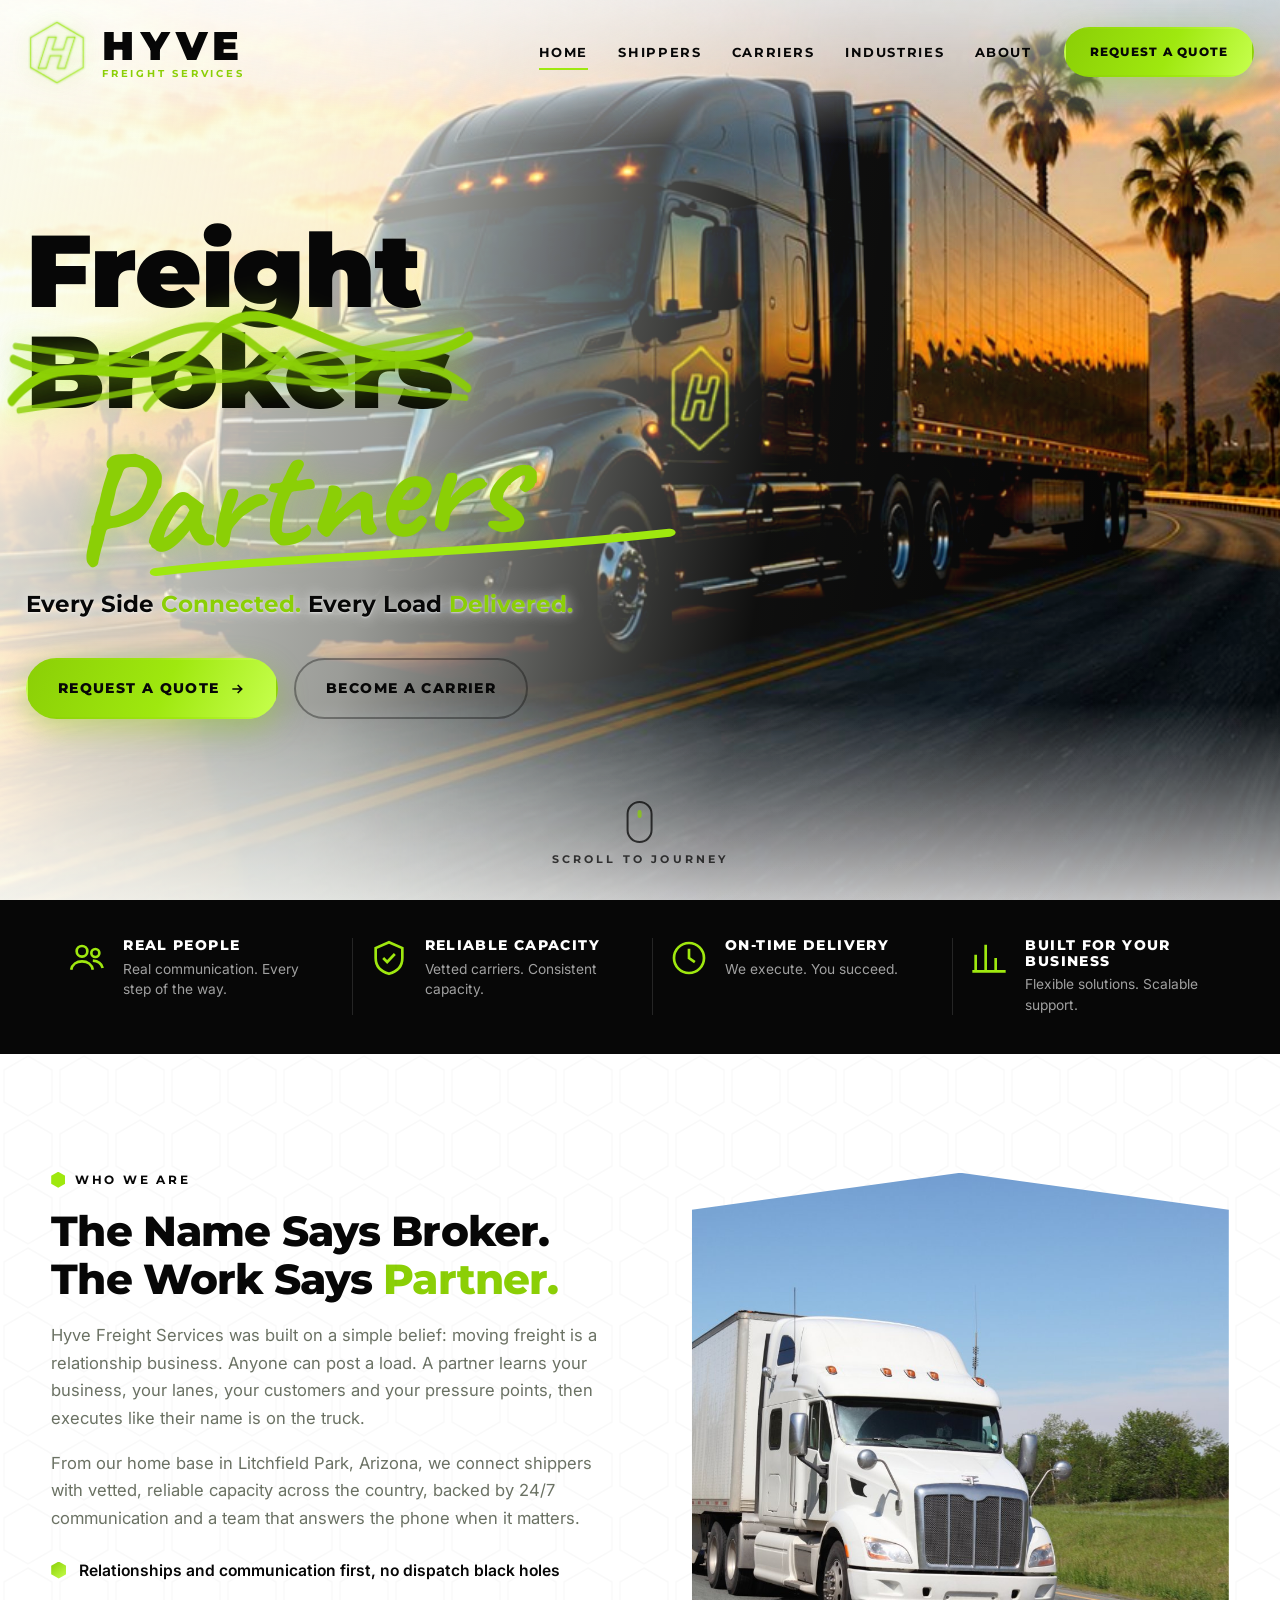
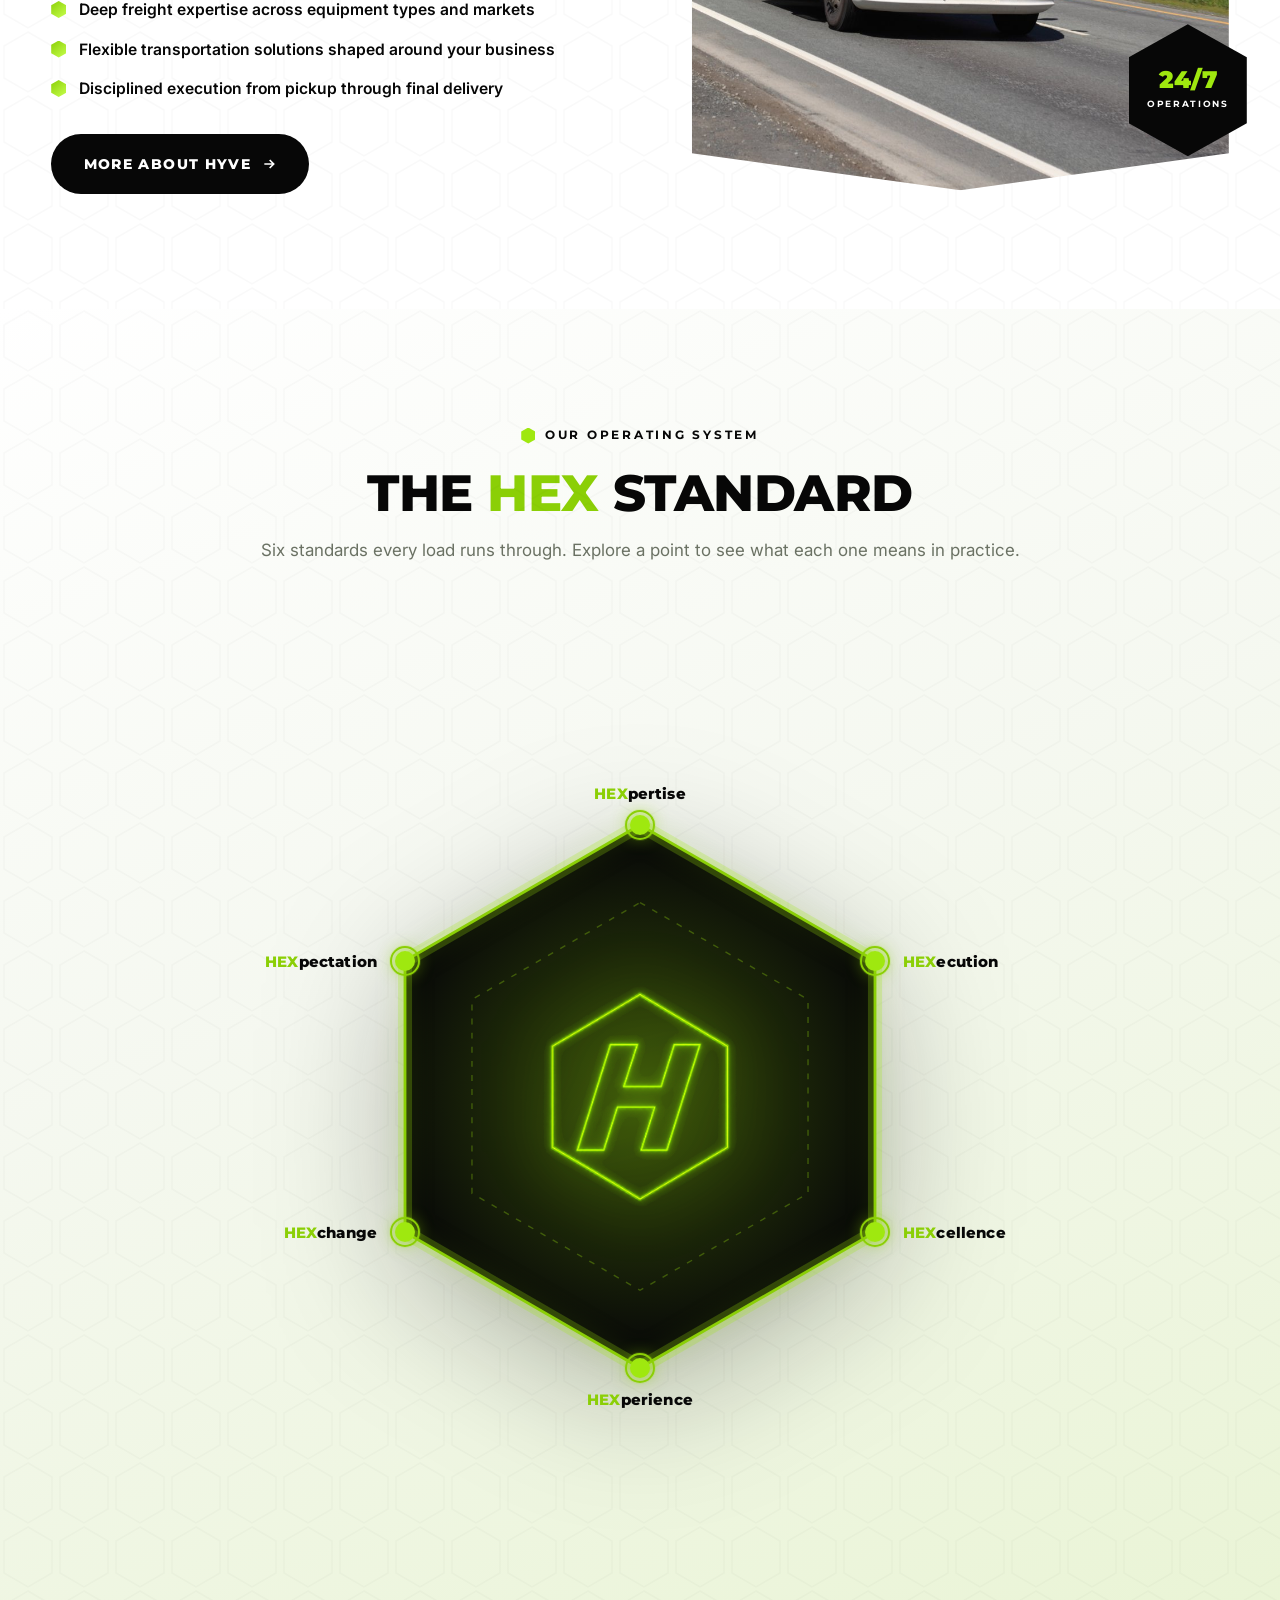
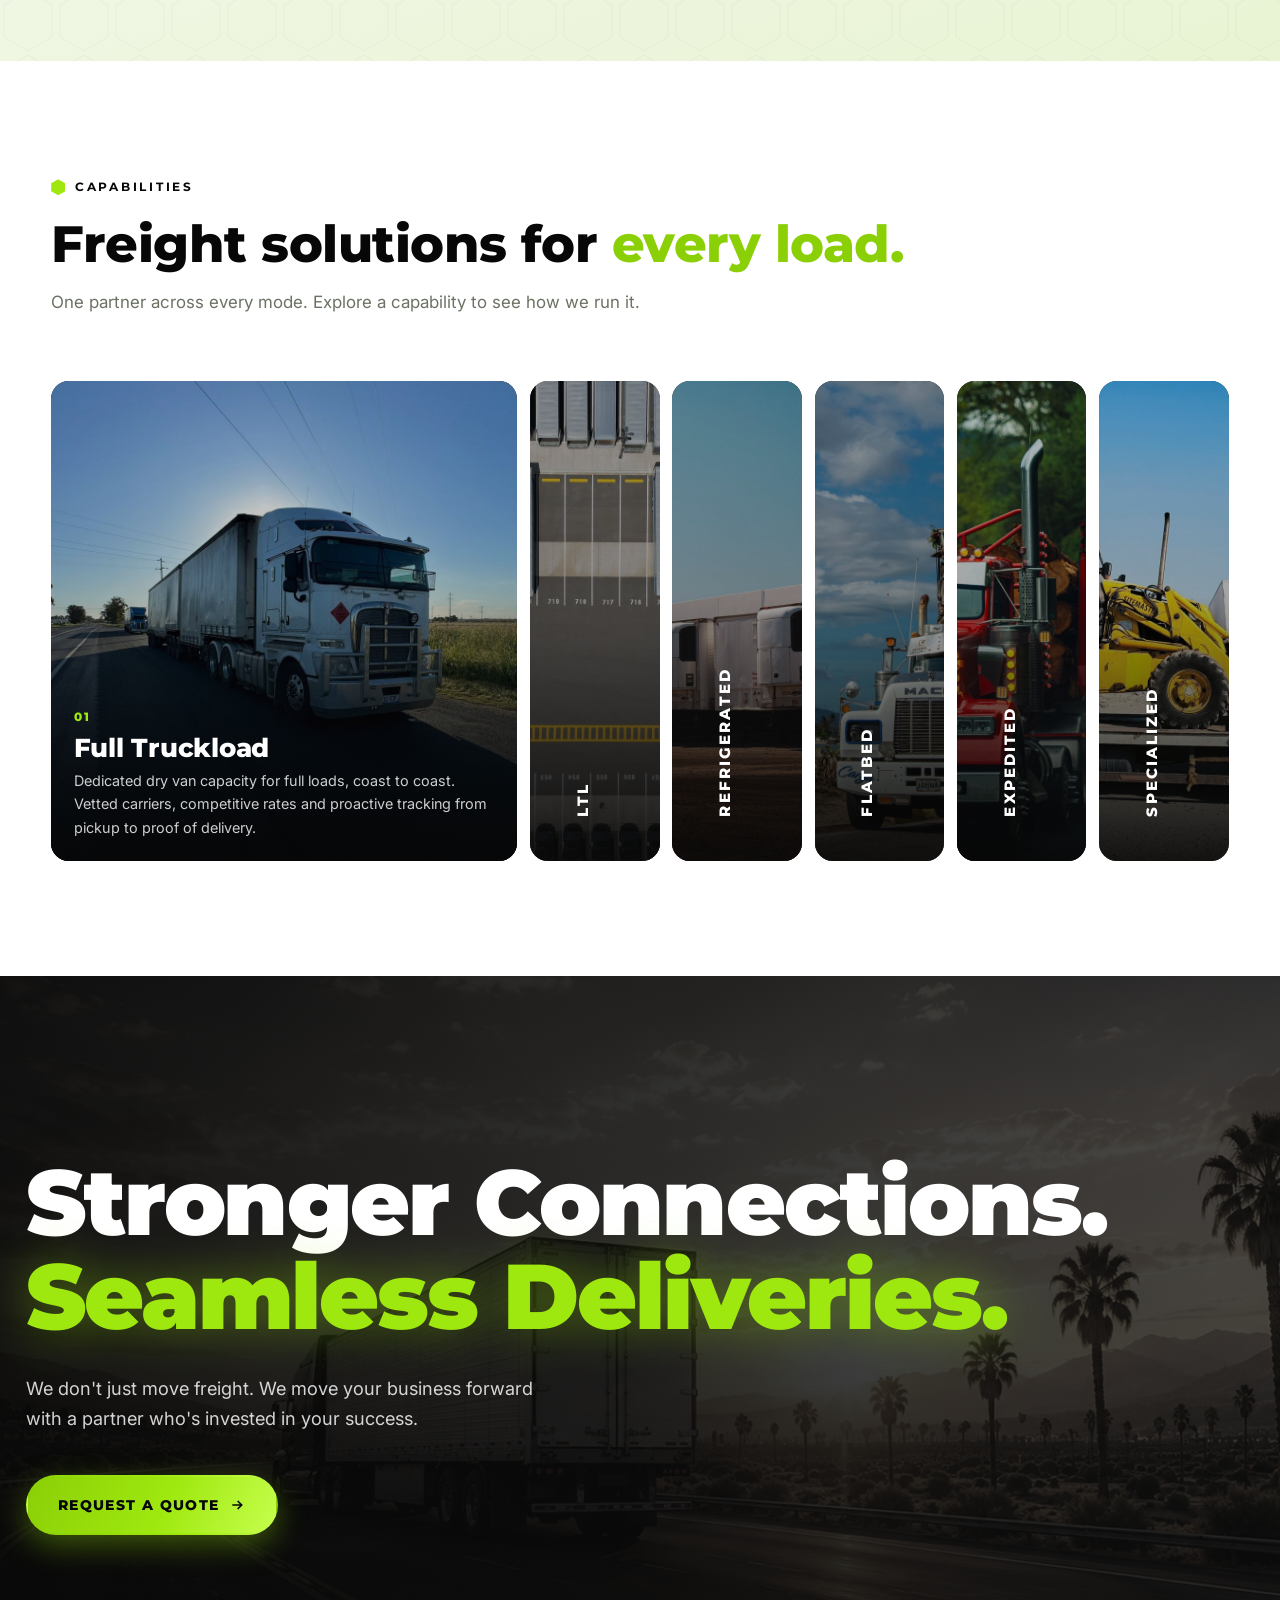
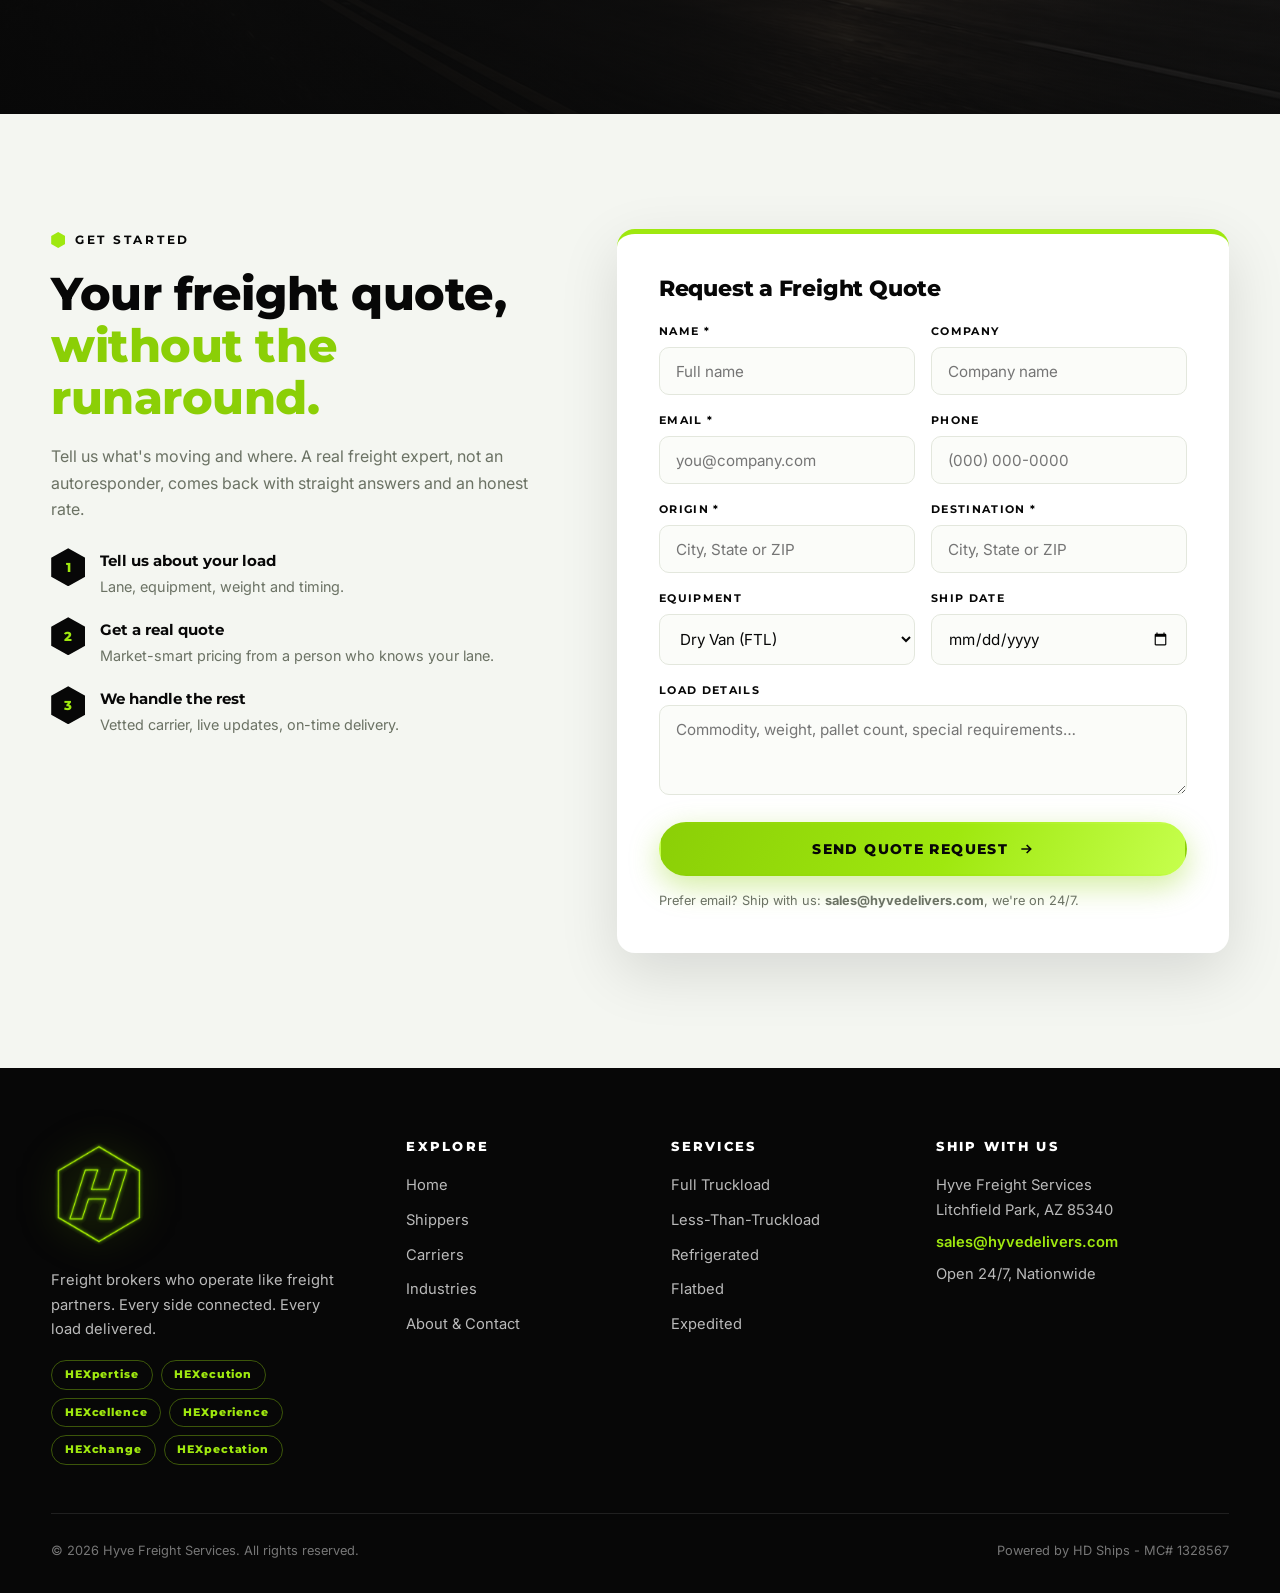
==== public/index.html @ 3da9cbbb "client revision round 1: logo, hero scribble, interactive HEX Standard, imagery Header / logo - use " ====
<!DOCTYPE html>
<html lang="en">
<head>
  <meta charset="UTF-8">
  <meta name="viewport" content="width=device-width, initial-scale=1.0">
  <title>Hyve Freight Services | Freight Partners, Not Just Brokers, Litchfield Park, AZ</title>
  <meta name="description" content="Hyve Freight Services is an Arizona-based freight brokerage that operates like a true freight partner. Full truckload, LTL, refrigerated, flatbed and expedited shipping, nationwide, 24/7. Request a freight quote today.">
  <meta name="keywords" content="freight broker Arizona, freight brokerage Litchfield Park AZ, Phoenix freight broker, full truckload shipping, LTL freight, refrigerated trucking, flatbed shipping, expedited freight, nationwide freight services">
  <link rel="canonical" href="https://hyvedelivers.com/">
  <meta property="og:type" content="website">
  <meta property="og:title" content="Hyve Freight Services, Every Side Connected. Every Load Delivered.">
  <meta property="og:description" content="Freight brokers who operate like freight partners. FTL, LTL, refrigerated, flatbed and expedited shipping nationwide, 24/7.">
  <meta property="og:url" content="https://hyvedelivers.com/">
  <meta property="og:image" content="https://hyvedelivers.com/images/hero-hyve-truck2.jpg">
  <link rel="icon" type="image/png" href="images/favicon.png">
  <meta property="og:site_name" content="Hyve Freight Services">
  <meta name="twitter:card" content="summary_large_image">
  <meta name="twitter:image" content="https://hyvedelivers.com/images/hero-hyve-truck2.jpg">
  <meta name="robots" content="index, follow">
  <link rel="apple-touch-icon" href="images/apple-touch-icon.png">
  <link rel="preconnect" href="https://fonts.googleapis.com">
  <link rel="preconnect" href="https://fonts.gstatic.com" crossorigin>
  <link href="https://fonts.googleapis.com/css2?family=Montserrat:wght@700;800;900&family=Inter:wght@400;500;600;700&family=Caveat:wght@700&display=swap" rel="stylesheet">
  <link rel="stylesheet" href="css/style.css">
  <script type="application/ld+json">
  {
    "@context": "https://schema.org",
    "@type": "LocalBusiness",
    "name": "Hyve Freight Services",
    "description": "Arizona-based freight brokerage operating as a true freight partner. Full truckload, LTL, refrigerated, flatbed and expedited freight services nationwide.",
    "url": "https://hyvedelivers.com",
    "email": "sales@hyvedelivers.com",
    "logo": "https://hyvedelivers.com/images/logo-h.png",
    "address": {
      "@type": "PostalAddress",
      "addressLocality": "Litchfield Park",
      "addressRegion": "AZ",
      "postalCode": "85340",
      "addressCountry": "US"
    },
    "openingHours": "Mo-Su 00:00-24:00",
    "areaServed": "United States",
    "slogan": "Every Side Connected. Every Load Delivered."
  }
  </script>
</head>
<body>

  <!-- ================= HEADER ================= -->
  <header class="site-header">
    <div class="header-inner">
      <a class="brand" href="index.html" aria-label="Hyve Freight Services, home">
        <img class="brand-hex" src="images/logo-mark.png" alt="Hyve hexagon H logo">
        <span class="brand-word">
          <span class="brand-name">HYVE</span>
          <span class="brand-sub">Freight Services</span>
        </span>
      </a>
      <nav class="main-nav" aria-label="Main navigation">
        <a href="index.html" class="active">Home</a>
        <a href="shippers.html">Shippers</a>
        <a href="carriers.html">Carriers</a>
        <a href="industries.html">Industries</a>
        <a href="about.html">About</a>
      </nav>
      <a href="#quote" class="btn btn-lime header-cta" data-quote>Request a Quote</a>
      <button class="nav-toggle" aria-label="Toggle menu"><span></span><span></span><span></span></button>
    </div>
  </header>

  <!-- ================= JOURNEY RAIL ================= -->
  <aside class="journey-rail" aria-hidden="true">
    <div class="rail-track"></div>
    <div class="rail-fill"></div>
    <div class="waypoint" data-at="0.1"></div>
    <div class="waypoint" data-at="0.3"></div>
    <div class="waypoint" data-at="0.5"></div>
    <div class="waypoint" data-at="0.7"></div>
    <div class="waypoint" data-at="0.9"></div>
    <div class="rail-truck">
      <svg viewBox="0 0 24 24"><path d="M1 6h12v9H1zM13 9h4l3 3v3h-7zM5 17.5A1.75 1.75 0 1 0 5 14a1.75 1.75 0 0 0 0 3.5zm12 0a1.75 1.75 0 1 0 0-3.5 1.75 1.75 0 0 0 0 3.5z"/></svg>
    </div>
  </aside>

  <main>
    <!-- ================= HERO ================= -->
    <section class="hero">
      <div class="hero-media" data-speed="-1"><img src="images/hero-hyve-truck2.jpg" alt="Hyve black semi truck on a palm-lined desert highway at sunset" fetchpriority="high"></div>
      <div class="hero-scrim"></div>
      <div class="container">
        <div class="hero-content">
          <h1 class="hero-title">
            <span class="line">Freight</span>
            <span class="line"><span class="strike-wrap">Brokers<svg class="strike-line" viewBox="0 0 400 70" preserveAspectRatio="none" aria-hidden="true">
                <!-- five overlapping marker passes: scrubbed out by hand, not ruled through -->
                <path class="s1" d="M6 50 C 58 6, 116 60, 174 14 S 292 58, 396 16"/>
                <path class="s2" d="M394 48 C 336 10, 274 58, 212 18 S 90 56, 8 24"/>
                <path class="s3" d="M10 16 C 130 30, 262 44, 392 54"/>
                <path class="s4" d="M12 56 C 132 44, 266 28, 390 12"/>
                <path class="s5" d="M120 56 C 158 20, 196 58, 238 22 C 262 44, 286 52, 316 30"/>
              </svg></span></span>
            <span class="hero-partners">Partners
              <svg class="underline" viewBox="0 0 300 14" preserveAspectRatio="none" aria-hidden="true">
                <path d="M4 8 C 80 2, 170 12, 296 5"/>
              </svg>
            </span>
          </h1>
          <p class="hero-tag">Every Side <span class="lime">Connected.</span> Every Load <span class="lime">Delivered.</span></p>
          <div class="hero-ctas">
            <a href="#quote" class="btn btn-lime" data-quote>Request a Quote
              <svg width="16" height="16" viewBox="0 0 24 24" fill="none" stroke="currentColor" stroke-width="2.5"><path d="M5 12h14M13 6l6 6-6 6"/></svg>
            </a>
            <a href="carriers.html" class="btn btn-ghost-dark">Become a Carrier</a>
          </div>
        </div>
      </div>
      <div class="scroll-cue"><div class="mouse"></div>Scroll to journey</div>
    </section>

    <!-- ================= TRUST BAR ================= -->
    <section class="trust-bar" data-journey>
      <div class="container">
        <div class="trust-grid">
          <div class="trust-item reveal">
            <svg viewBox="0 0 24 24" fill="none" stroke-width="1.6"><circle cx="9" cy="8" r="3.2"/><path d="M2.5 19c.6-3.2 3.3-5 6.5-5s5.9 1.8 6.5 5"/><circle cx="17" cy="9" r="2.4"/><path d="M15.5 13.6c2.9.2 5.2 1.8 5.9 4.4"/></svg>
            <div><h3>Real People</h3><p>Real communication. Every step of the way.</p></div>
          </div>
          <div class="trust-item reveal reveal-d1">
            <svg viewBox="0 0 24 24" fill="none" stroke-width="1.6"><path d="M12 2.5 20 6v6c0 5-3.4 8.2-8 9.5C7.4 20.2 4 17 4 12V6z"/><path d="m8.5 12 2.4 2.4 4.6-4.8"/></svg>
            <div><h3>Reliable Capacity</h3><p>Vetted carriers. Consistent capacity.</p></div>
          </div>
          <div class="trust-item reveal reveal-d2">
            <svg viewBox="0 0 24 24" fill="none" stroke-width="1.6"><circle cx="12" cy="12" r="9"/><path d="M12 6.5V12l3.5 2.5"/></svg>
            <div><h3>On-Time Delivery</h3><p>We execute. You succeed.</p></div>
          </div>
          <div class="trust-item reveal reveal-d3">
            <svg viewBox="0 0 24 24" fill="none" stroke-width="1.6"><path d="M4 20V10M10 20V4M16 20v-8M22 20H2"/></svg>
            <div><h3>Built for Your Business</h3><p>Flexible solutions. Scalable support.</p></div>
          </div>
        </div>
      </div>
    </section>

    <!-- ================= WHO WE ARE ================= -->
    <section class="section hex-bg" id="who-we-are" data-journey>
      <div class="container">
        <div class="split">
          <div class="split-copy reveal">
            <span class="eyebrow">Who We Are</span>
            <h2>The Name Says Broker.<br>The Work Says <span class="lime">Partner.</span></h2>
            <p>Hyve Freight Services was built on a simple belief: moving freight is a relationship business. Anyone can post a load. A partner learns your business, your lanes, your customers and your pressure points, then executes like their name is on the truck.</p>
            <p>From our home base in Litchfield Park, Arizona, we connect shippers with vetted, reliable capacity across the country, backed by 24/7 communication and a team that answers the phone when it matters.</p>
            <ul class="value-list">
              <li>Relationships and communication first, no dispatch black holes</li>
              <li>Deep freight expertise across equipment types and markets</li>
              <li>Flexible transportation solutions shaped around your business</li>
              <li>Disciplined execution from pickup through final delivery</li>
            </ul>
            <a href="about.html" class="btn btn-dark">More About Hyve
              <svg width="16" height="16" viewBox="0 0 24 24" fill="none" stroke="currentColor" stroke-width="2.5"><path d="M5 12h14M13 6l6 6-6 6"/></svg>
            </a>
          </div>
          <div class="split-media reveal reveal-d1">
            <div class="photo"><img src="images/client-white-truck.jpg" alt="Hyve-partnered long-haul truck rolling down the highway" loading="lazy"></div>
            <div class="hex-badge"><strong>24/7</strong><span>Operations</span></div>
          </div>
        </div>
      </div>
    </section>

    <!-- ================= THE HEX STANDARD ================= -->
    <section class="section hex-standard hex-bg" id="hex-standard" data-journey>
      <div class="container">
        <div class="section-head reveal">
          <span class="eyebrow">Our Operating System</span>
          <h2>THE <span class="lime">HEX</span> STANDARD</h2>
          <p>Six standards every load runs through. Explore a point to see what each one means in practice.</p>
        </div>
        <div class="hexos" data-active="0">
          <div class="hexos-stage">
            <svg class="hexos-frame" viewBox="0 0 400 462" preserveAspectRatio="xMidYMid meet" aria-hidden="true">
              <g class="hf-spokes">
                <line class="sp sp-0" x1="200" y1="231" x2="200" y2="0"/>
                <line class="sp sp-1" x1="200" y1="231" x2="400" y2="115.5"/>
                <line class="sp sp-2" x1="200" y1="231" x2="400" y2="346.5"/>
                <line class="sp sp-3" x1="200" y1="231" x2="200" y2="462"/>
                <line class="sp sp-4" x1="200" y1="231" x2="0" y2="346.5"/>
                <line class="sp sp-5" x1="200" y1="231" x2="0" y2="115.5"/>
              </g>
              <path class="hf-ring-soft" d="M200 0 400 115.5 400 346.5 200 462 0 346.5 0 115.5Z"/>
              <path class="hf-ring" d="M200 0 400 115.5 400 346.5 200 462 0 346.5 0 115.5Z"/>
              <path class="hf-ring-inner" d="M200 66 343 148.5 343 313.5 200 396 57 313.5 57 148.5Z"/>
            </svg>
            <span class="hexos-core"><img src="images/logo-mark.png" alt="Hyve hexagon H mark"></span>
            <button type="button" class="hexnode n-0" data-i="0">
              <span class="hx-dot"></span>
              <span class="hx-label"><b>HEX</b>pertise</span>
              <span class="hx-pop">
                <span class="hx-pop-title"><b>HEX</b>pertise</span>
                <span class="hx-pop-kick">Knowledge that moves you forward.</span>
                <span class="hx-pop-text">Deep market insight across every lane, mode and equipment type. We understand your freight and your business before we ever quote it.</span>
              </span>
            </button>
            <button type="button" class="hexnode n-1" data-i="1">
              <span class="hx-dot"></span>
              <span class="hx-label"><b>HEX</b>ecution</span>
              <span class="hx-pop">
                <span class="hx-pop-title"><b>HEX</b>ecution</span>
                <span class="hx-pop-kick">Precision from pickup to delivery.</span>
                <span class="hx-pop-text">Vetted capacity, clean paperwork and proactive problem solving. Once it's booked, it's watched, all the way to the signature.</span>
              </span>
            </button>
            <button type="button" class="hexnode n-2" data-i="2">
              <span class="hx-dot"></span>
              <span class="hx-label"><b>HEX</b>cellence</span>
              <span class="hx-pop">
                <span class="hx-pop-title"><b>HEX</b>cellence</span>
                <span class="hx-pop-kick">A standard we refuse to lower.</span>
                <span class="hx-pop-text">On-time performance, full accountability and service that goes past what was promised. Every load, every time, no exceptions.</span>
              </span>
            </button>
            <button type="button" class="hexnode n-3" data-i="3">
              <span class="hx-dot"></span>
              <span class="hx-label"><b>HEX</b>perience</span>
              <span class="hx-pop">
                <span class="hx-pop-title"><b>HEX</b>perience</span>
                <span class="hx-pop-kick">Real miles behind every decision.</span>
                <span class="hx-pop-text">Years spent running the lanes we book. You get judgment earned on the road, not a rate guessed at from behind a screen.</span>
              </span>
            </button>
            <button type="button" class="hexnode n-4" data-i="4">
              <span class="hx-dot"></span>
              <span class="hx-label"><b>HEX</b>change</span>
              <span class="hx-pop">
                <span class="hx-pop-title"><b>HEX</b>change</span>
                <span class="hx-pop-kick">Communication that never goes quiet.</span>
                <span class="hx-pop-text">Two-way updates, honest answers and a real person on the line 24/7. No dispatch black holes, no chasing us for a status.</span>
              </span>
            </button>
            <button type="button" class="hexnode n-5" data-i="5">
              <span class="hx-dot"></span>
              <span class="hx-label"><b>HEX</b>pectation</span>
              <span class="hx-pop">
                <span class="hx-pop-title"><b>HEX</b>pectation</span>
                <span class="hx-pop-kick">We set the bar, then clear it.</span>
                <span class="hx-pop-text">You always know what happens next, because we tell you first and then we do it. Surprises belong somewhere other than freight.</span>
              </span>
            </button>
          </div>
          <div class="hexos-readout" aria-live="polite"></div>
        </div>
      </div>
    </section>

    <!-- ================= SERVICES ================= -->
    <section class="section" id="services" data-journey>
      <div class="container">
        <div class="section-head reveal">
          <span class="eyebrow">Capabilities</span>
          <h2>Freight solutions for <span class="lime">every load.</span></h2>
          <p>One partner across every mode. Explore a capability to see how we run it.</p>
        </div>
        <div class="services-strip reveal">
          <article class="svc open">
            <img src="images/svc-ftl.jpg" alt="Dry van truckload semi running an open highway at first light" loading="lazy">
            <span class="svc-collapsed-title">Full Truckload</span>
            <div class="svc-label">
              <span class="num">01</span>
              <h3>Full Truckload</h3>
              <p>Dedicated dry van capacity for full loads, coast to coast. Vetted carriers, competitive rates and proactive tracking from pickup to proof of delivery.</p>
            </div>
          </article>
          <article class="svc">
            <img src="images/svc-ltl.jpg" alt="Trailers lined up along the doors of an LTL cross-dock terminal" loading="lazy">
            <span class="svc-collapsed-title">LTL</span>
            <div class="svc-label">
              <span class="num">02</span>
              <h3>Less-Than-Truckload</h3>
              <p>Smart LTL programs that consolidate your partial shipments, protect your freight and keep your cost per pallet honest.</p>
            </div>
          </article>
          <article class="svc">
            <img src="images/svc-reefer.jpg" alt="A row of refrigerated trailers staged with their reefer units running" loading="lazy">
            <span class="svc-collapsed-title">Refrigerated</span>
            <div class="svc-label">
              <span class="num">03</span>
              <h3>Refrigerated</h3>
              <p>Temperature-controlled capacity for food, beverage and sensitive product, monitored, documented and delivered in spec.</p>
            </div>
          </article>
          <article class="svc">
            <img src="images/svc-flatbed.jpg" alt="Flatbed tractor-trailer carrying a strapped open-deck load through the desert" loading="lazy">
            <span class="svc-collapsed-title">Flatbed</span>
            <div class="svc-label">
              <span class="num">04</span>
              <h3>Flatbed</h3>
              <p>Open-deck solutions for building materials, machinery and oversized freight, with carriers who know securement, tarping and permits.</p>
            </div>
          </article>
          <article class="svc">
            <img src="images/svc-expedited.jpg" alt="Semi truck running hard down a mountain grade on a time-critical load" loading="lazy">
            <span class="svc-collapsed-title">Expedited</span>
            <div class="svc-label">
              <span class="num">05</span>
              <h3>Expedited</h3>
              <p>Time-critical freight moved on your clock. Team drivers, priority dispatch and constant communication until it's signed for.</p>
            </div>
          </article>
          <article class="svc">
            <img src="images/svc-specialized.jpg" alt="Heavy construction equipment strapped down on a lowboy trailer" loading="lazy">
            <span class="svc-collapsed-title">Specialized</span>
            <div class="svc-label">
              <span class="num">06</span>
              <h3>Specialized</h3>
              <p>Unusual freight, unusual lanes, unusual timelines. If it ships, we'll engineer a transportation solution around it.</p>
            </div>
          </article>
        </div>
      </div>
    </section>

    <!-- ================= STATEMENT ================= -->
    <section class="statement" data-journey>
      <div class="hero-media" data-speed="-1.2"><img src="images/statement-truck.jpg" alt="Hyve trailer heading into a desert sunset on a palm-lined highway" loading="lazy"></div>
      <div class="statement-scrim"></div>
      <div class="container">
        <div class="reveal">
          <h2><span class="l1">Stronger Connections.</span><span class="l2">Seamless Deliveries.</span></h2>
          <p>We don't just move freight. We move your business forward with a partner who's invested in your success.</p>
          <a href="#quote" class="btn btn-lime" data-quote>Request a Quote
            <svg width="16" height="16" viewBox="0 0 24 24" fill="none" stroke="currentColor" stroke-width="2.5"><path d="M5 12h14M13 6l6 6-6 6"/></svg>
          </a>
        </div>
      </div>
    </section>

    <!-- ================= QUOTE ================= -->
    <section class="section quote-section" id="quote" data-journey>
      <div class="container">
        <div class="quote-wrap">
          <div class="quote-info reveal">
            <span class="eyebrow">Get Started</span>
            <h2>Your freight quote, <span class="lime">without the runaround.</span></h2>
            <p>Tell us what's moving and where. A real freight expert, not an autoresponder, comes back with straight answers and an honest rate.</p>
            <ul class="quote-points">
              <li><span class="dot">1</span><div><strong>Tell us about your load</strong><span>Lane, equipment, weight and timing.</span></div></li>
              <li><span class="dot">2</span><div><strong>Get a real quote</strong><span>Market-smart pricing from a person who knows your lane.</span></div></li>
              <li><span class="dot">3</span><div><strong>We handle the rest</strong><span>Vetted carrier, live updates, on-time delivery.</span></div></li>
            </ul>
          </div>
          <form class="form-card reveal reveal-d1" data-mailform data-subject="Freight Quote Request, hyvedelivers.com">
            <h3>Request a Freight Quote</h3>
            <div class="form-grid">
              <div class="field"><label for="q-name">Name *</label><input id="q-name" name="Name" required placeholder="Full name"></div>
              <div class="field"><label for="q-company">Company</label><input id="q-company" name="Company" placeholder="Company name"></div>
              <div class="field"><label for="q-email">Email *</label><input id="q-email" name="Email" type="email" required placeholder="you@company.com"></div>
              <div class="field"><label for="q-phone">Phone</label><input id="q-phone" name="Phone" type="tel" placeholder="(000) 000-0000"></div>
              <div class="field"><label for="q-origin">Origin *</label><input id="q-origin" name="Origin" required placeholder="City, State or ZIP"></div>
              <div class="field"><label for="q-dest">Destination *</label><input id="q-dest" name="Destination" required placeholder="City, State or ZIP"></div>
              <div class="field"><label for="q-equip">Equipment</label>
                <select id="q-equip" name="Equipment">
                  <option>Dry Van (FTL)</option><option>LTL</option><option>Refrigerated</option>
                  <option>Flatbed</option><option>Expedited</option><option>Specialized / Other</option>
                </select>
              </div>
              <div class="field"><label for="q-date">Ship Date</label><input id="q-date" name="Ship Date" type="date"></div>
              <div class="field full"><label for="q-notes">Load Details</label><textarea id="q-notes" name="Details" placeholder="Commodity, weight, pallet count, special requirements…"></textarea></div>
            </div>
            <button type="submit" class="btn btn-lime">Send Quote Request
              <svg width="16" height="16" viewBox="0 0 24 24" fill="none" stroke="currentColor" stroke-width="2.5"><path d="M5 12h14M13 6l6 6-6 6"/></svg>
            </button>
            <p class="form-note">Prefer email? Ship with us: <a href="mailto:sales@hyvedelivers.com"><strong>sales@hyvedelivers.com</strong></a>, we're on 24/7.</p>
          </form>
        </div>
      </div>
    </section>
  </main>

  <!-- ================= FOOTER ================= -->
  <footer class="site-footer">
    <div class="container">
      <div class="footer-grid">
        <div class="footer-brand">
          <img class="brand-hex" src="images/logo-mark.png" alt="Hyve hexagon logo">
          <p>Freight brokers who operate like freight partners. Every side connected. Every load delivered.</p>
          <div class="hex-tags"><span>HEXpertise</span><span>HEXecution</span><span>HEXcellence</span><span>HEXperience</span><span>HEXchange</span><span>HEXpectation</span></div>
        </div>
        <div>
          <h4>Explore</h4>
          <ul>
            <li><a href="index.html">Home</a></li>
            <li><a href="shippers.html">Shippers</a></li>
            <li><a href="carriers.html">Carriers</a></li>
            <li><a href="industries.html">Industries</a></li>
            <li><a href="about.html">About &amp; Contact</a></li>
          </ul>
        </div>
        <div>
          <h4>Services</h4>
          <ul>
            <li>Full Truckload</li>
            <li>Less-Than-Truckload</li>
            <li>Refrigerated</li>
            <li>Flatbed</li>
            <li>Expedited</li>
          </ul>
        </div>
        <div class="footer-contact">
          <h4>Ship With Us</h4>
          <p>Hyve Freight Services<br>Litchfield Park, AZ 85340</p>
          <p><a href="mailto:sales@hyvedelivers.com">sales@hyvedelivers.com</a></p>
          <p>Open 24/7, Nationwide</p>
        </div>
      </div>
      <div class="footer-bottom">
        <span>© <span id="year"></span> Hyve Freight Services. All rights reserved.</span>
        <span>Powered by HD Ships - MC# 1328567</span>
      </div>
    </div>
  </footer>

  <!-- ================= QUOTE MODAL ================= -->
  <div class="modal-overlay" id="quoteModal" role="dialog" aria-modal="true" aria-label="Request a freight quote">
    <div class="modal">
      <form class="form-card" data-mailform data-subject="Freight Quote Request, hyvedelivers.com">
        <button type="button" class="modal-close" aria-label="Close">✕</button>
        <h3>Request a Freight Quote</h3>
        <div class="form-grid">
          <div class="field"><label for="m-name">Name *</label><input id="m-name" name="Name" required placeholder="Full name"></div>
          <div class="field"><label for="m-email">Email *</label><input id="m-email" name="Email" type="email" required placeholder="you@company.com"></div>
          <div class="field"><label for="m-origin">Origin *</label><input id="m-origin" name="Origin" required placeholder="City, State or ZIP"></div>
          <div class="field"><label for="m-dest">Destination *</label><input id="m-dest" name="Destination" required placeholder="City, State or ZIP"></div>
          <div class="field"><label for="m-equip">Equipment</label>
            <select id="m-equip" name="Equipment">
              <option>Dry Van (FTL)</option><option>LTL</option><option>Refrigerated</option>
              <option>Flatbed</option><option>Expedited</option><option>Specialized / Other</option>
            </select>
          </div>
          <div class="field"><label for="m-date">Ship Date</label><input id="m-date" name="Ship Date" type="date"></div>
          <div class="field full"><label for="m-notes">Load Details</label><textarea id="m-notes" name="Details" placeholder="Commodity, weight, pallet count, special requirements…"></textarea></div>
        </div>
        <button type="submit" class="btn btn-lime">Send Quote Request</button>
        <p class="form-note">Or email us directly: <a href="mailto:sales@hyvedelivers.com"><strong>sales@hyvedelivers.com</strong></a></p>
      </form>
    </div>
  </div>

  <script src="js/vendor/gsap.min.js"></script>
  <script src="js/vendor/ScrollTrigger.min.js"></script>
  <script src="js/main.js"></script>
</body>
</html>
---- public/css/style.css ----
/* ============================================================
   HYVE FREIGHT SERVICES — global stylesheet
   Palette: neon lime on white/light gray with charcoal accents
   ============================================================ */

:root {
  --ink: #070707;
  --ink-2: #131511;
  --ink-3: #1d201a;
  --paper: #ffffff;
  --mist: #f4f6f1;
  --limewash: #eefadb;
  --lime: #9fe80f;          /* primary neon lime */
  --lime-deep: #8bcf06;     /* brand base */
  --lime-bright: #c6ff4d;   /* glow highlight */
  --gray: #6b7264;
  --gray-line: #e3e7dd;
  --shadow: 0 20px 60px rgba(7, 7, 7, .12);
  --radius: 18px;
  --font-head: 'Montserrat', 'Helvetica Neue', sans-serif;
  --font-body: 'Inter', 'Helvetica Neue', sans-serif;
  --font-script: 'Caveat', cursive;
}

* { margin: 0; padding: 0; box-sizing: border-box; }

html { scroll-behavior: smooth; }

body {
  font-family: var(--font-body);
  color: var(--ink);
  background: var(--paper);
  line-height: 1.65;
  overflow-x: hidden;
  -webkit-font-smoothing: antialiased;
}

img { max-width: 100%; display: block; }
a { color: inherit; text-decoration: none; }
ul { list-style: none; }
button { font-family: inherit; cursor: pointer; }

h1, h2, h3, h4 { font-family: var(--font-head); line-height: 1.12; letter-spacing: -.01em; }

.container { width: min(1200px, 92vw); margin: 0 auto; }

::selection { background: var(--lime); color: var(--ink); }

/* ---------- utility ---------- */
.lime { color: var(--lime-deep); }
.script { font-family: var(--font-script); font-weight: 700; }
.eyebrow {
  display: inline-flex; align-items: center; gap: .6rem;
  font-family: var(--font-head); font-size: .78rem; font-weight: 700;
  letter-spacing: .22em; text-transform: uppercase; color: var(--ink);
}
.eyebrow::before {
  content: ''; width: 14px; height: 16px; flex: none;
  background: var(--lime);
  clip-path: polygon(50% 0, 100% 25%, 100% 75%, 50% 100%, 0 75%, 0 25%);
}
.section { padding: clamp(4.5rem, 9vw, 8rem) 0; position: relative; }
.section-head { max-width: 860px; margin-bottom: clamp(2.2rem, 5vw, 4rem); }
.section-head h2 { font-size: clamp(2rem, 4.4vw, 3.2rem); font-weight: 800; margin: .8rem 0 1rem; }
.section-head p { color: var(--gray); font-size: 1.06rem; }

/* hexagon pattern backdrop */
.hex-bg { position: relative; }
.hex-bg::before {
  content: ''; position: absolute; inset: 0; pointer-events: none; opacity: .5;
  background-image: url("data:image/svg+xml,%3Csvg width='56' height='64' viewBox='0 0 56 64' xmlns='http://www.w3.org/2000/svg'%3E%3Cpath d='M28 2 52 16v32L28 62 4 48V16z' fill='none' stroke='%23070707' stroke-opacity='.045' stroke-width='1.5'/%3E%3C/svg%3E");
}

/* ---------- buttons ---------- */
.btn {
  display: inline-flex; align-items: center; justify-content: center; gap: .6rem;
  font-family: var(--font-head); font-weight: 800; font-size: .86rem;
  letter-spacing: .1em; text-transform: uppercase;
  padding: 1.05rem 1.9rem; border-radius: 999px; border: 2px solid transparent;
  transition: transform .25s ease, box-shadow .25s ease, background .25s ease, color .25s ease, border-color .25s ease;
  white-space: nowrap;
}
.btn svg { transition: transform .25s ease; }
.btn:hover svg { transform: translateX(4px); }
.btn-lime {
  background: linear-gradient(115deg, var(--lime-deep), var(--lime) 55%, var(--lime-bright));
  color: var(--ink); box-shadow: 0 10px 30px rgba(139, 207, 6, .38);
}
.btn-lime:hover { transform: translateY(-2px); box-shadow: 0 16px 40px rgba(139, 207, 6, .5); }
.btn-ghost-dark { border-color: rgba(7,7,7,.35); color: var(--ink); background: transparent; }
.btn-ghost-dark:hover { border-color: var(--ink); background: var(--ink); color: #fff; }
.btn-ghost-light { border-color: rgba(255,255,255,.55); color: #fff; background: rgba(7,7,7,.18); backdrop-filter: blur(4px); }
.btn-ghost-light:hover { border-color: var(--lime); color: var(--lime-bright); }
.btn-dark { background: var(--ink); color: #fff; }
.btn-dark:hover { background: var(--ink-3); transform: translateY(-2px); }

/* ============================================================
   HEADER — full lockup collapses to hex-only on scroll
   ============================================================ */
.site-header {
  position: fixed; top: 0; left: 0; right: 0; z-index: 900;
  transition: background .35s ease, box-shadow .35s ease, padding .35s ease;
  padding: 1.1rem 0;
}
.site-header.scrolled {
  background: rgba(255, 255, 255, .92);
  backdrop-filter: blur(14px); -webkit-backdrop-filter: blur(14px);
  box-shadow: 0 6px 30px rgba(7,7,7,.08);
  padding: .55rem 0;
}
.header-inner { display: flex; align-items: center; gap: 2rem; width: min(1660px, 96vw); margin: 0 auto; }

.brand { display: flex; align-items: center; gap: .9rem; flex: none; }
.brand-hex {
  width: 62px; transition: width .35s ease;
  filter: saturate(1.25) drop-shadow(0 0 10px rgba(139, 207, 6, .45));
}
.site-header.scrolled .brand-hex { width: 50px; }
.brand-word {
  overflow: hidden; max-width: 300px; opacity: 1;
  transition: max-width .45s ease, opacity .35s ease, transform .45s ease;
  line-height: 1;
}
.site-header.scrolled .brand-word { max-width: 0; opacity: 0; transform: translateX(-8px); }
.brand-word .brand-name {
  font-family: var(--font-head); font-weight: 900; font-size: 2.5rem;
  letter-spacing: .17em; color: var(--ink); display: block;
  /* trailing letter-space would push the sub-line out of alignment */
  margin-right: -.17em;
}
.brand-word .brand-sub {
  font-family: var(--font-head); font-weight: 700; font-size: .62rem;
  letter-spacing: .28em; color: var(--lime-deep); display: block; margin-top: .2rem;
  text-transform: uppercase; white-space: nowrap; margin-right: -.28em;
}
.hero-dark .site-header:not(.scrolled) .brand-name { color: #fff; }

.main-nav { display: flex; gap: 1.9rem; margin-left: auto; }
.main-nav a {
  font-family: var(--font-head); font-size: .84rem; font-weight: 700;
  letter-spacing: .12em; text-transform: uppercase; color: var(--ink);
  position: relative; padding: .4rem 0;
}
.main-nav a::after {
  content: ''; position: absolute; left: 0; bottom: 0; height: 2px; width: 0;
  background: var(--lime); transition: width .28s ease;
}
.main-nav a:hover::after, .main-nav a.active::after { width: 100%; }
.hero-dark .site-header:not(.scrolled) .main-nav a { color: #fff; }

.header-cta { flex: none; padding: .8rem 1.5rem; font-size: .78rem; }

.nav-toggle { display: none; background: none; border: 0; width: 44px; height: 44px; position: relative; z-index: 1001; }
.nav-toggle span {
  display: block; width: 26px; height: 3px; border-radius: 2px; background: var(--ink);
  margin: 5px auto; transition: transform .3s ease, opacity .3s ease;
}
.hero-dark .site-header:not(.scrolled) .nav-toggle span { background: #fff; }
body.nav-open .nav-toggle span { background: var(--ink) !important; }
body.nav-open .nav-toggle span:nth-child(1) { transform: translateY(8px) rotate(45deg); }
body.nav-open .nav-toggle span:nth-child(2) { opacity: 0; }
body.nav-open .nav-toggle span:nth-child(3) { transform: translateY(-8px) rotate(-45deg); }

@media (max-width: 900px) {
  .main-nav {
    position: fixed; inset: 0; background: rgba(255,255,255,.98);
    flex-direction: column; align-items: center; justify-content: center; gap: 2.2rem;
    transform: translateY(-100%); transition: transform .4s ease; z-index: 1000;
  }
  body.nav-open .main-nav { transform: translateY(0); }
  .main-nav a { font-size: 1.2rem; color: var(--ink) !important; }
  .nav-toggle { display: block; margin-left: auto; }
  .header-cta { display: none; }
}

/* ============================================================
   HERO
   ============================================================ */
.hero {
  position: relative; min-height: 100svh; display: flex; align-items: center;
  overflow: hidden; padding: 7.5rem 0 5rem;
}
.hero-media { position: absolute; inset: -16% 0; z-index: -2; }
.hero-media img { width: 100%; height: 100%; object-fit: cover; object-position: center 62%; }
.hero .hero-media img { filter: saturate(1.25) contrast(1.08) brightness(1.02); }
.hero-scrim {
  position: absolute; inset: 0; z-index: -1;
  background:
    linear-gradient(to bottom, rgba(255,255,255,.65) 0%, transparent 16%),
    linear-gradient(100deg, rgba(250, 252, 245, .9) 0%, rgba(250, 252, 245, .62) 32%, rgba(250,252,245,.06) 60%, rgba(7,7,7,0) 100%),
    linear-gradient(to top, rgba(255,255,255,.75) 0%, transparent 22%);
}
.hero .container { width: min(1660px, 96vw); }
.hero-content { max-width: 780px; }

.hero-title {
  font-size: clamp(3rem, 8.4vw, 6.4rem); font-weight: 900;
  text-transform: none; color: var(--ink); line-height: .98;
}
.hero-title .line { display: block; }
.hero-title .line .strike-wrap { display: inline-block; position: relative; }
.strike-line {
  position: absolute; left: -5%; top: 50%; width: 110%; height: 1.1em;
  overflow: visible; pointer-events: none; transform: translateY(-50%) rotate(-1.2deg);
}
.strike-line path {
  stroke: var(--lime-deep); fill: none; stroke-linecap: round; stroke-linejoin: round;
  filter: drop-shadow(0 0 10px rgba(159, 232, 15, .55));
}
/* uneven weights read as a real marker, not a drawn line */
.strike-line .s1 { stroke-width: 6.5; }
.strike-line .s2 { stroke-width: 5.5; opacity: .92; }
.strike-line .s3 { stroke-width: 4; opacity: .8; }
.strike-line .s4 { stroke-width: 4; opacity: .8; }
.strike-line .s5 { stroke-width: 5; opacity: .85; }
.hero-partners {
  display: block; font-family: var(--font-script); font-weight: 700;
  font-size: clamp(4.4rem, 12vw, 9.4rem); line-height: .8;
  color: var(--lime-deep); transform: rotate(-4deg); margin: .02em 0 0 .3em;
  text-shadow: 0 0 28px rgba(166, 232, 26, .4);
}
.hero-partners .underline { display: block; width: 72%; height: 16px; margin: -2px 0 0 10%; overflow: visible; }
.hero-partners .underline path { stroke: var(--lime); stroke-width: 7; fill: none; stroke-linecap: round; }

.hero-tag {
  font-family: var(--font-head); font-weight: 700;
  font-size: clamp(1.05rem, 2.2vw, 1.45rem); margin: 1.6rem 0 2.2rem; color: var(--ink);
  text-shadow: 0 0 14px rgba(255,255,255,.85), 0 1px 2px rgba(255,255,255,.6);
}
.hero-ctas { display: flex; gap: 1rem; flex-wrap: wrap; }

.scroll-cue {
  position: absolute; left: 50%; bottom: 2rem; transform: translateX(-50%);
  display: flex; flex-direction: column; align-items: center; gap: .5rem;
  font-family: var(--font-head); font-size: .66rem; font-weight: 700;
  letter-spacing: .3em; text-transform: uppercase; color: var(--ink); opacity: .75;
}
.scroll-cue .mouse {
  width: 26px; height: 42px; border: 2px solid var(--ink); border-radius: 14px; position: relative;
}
.scroll-cue .mouse::after {
  content: ''; position: absolute; left: 50%; top: 7px; width: 4px; height: 8px;
  margin-left: -2px; border-radius: 2px; background: var(--lime-deep);
  animation: wheel 1.6s ease-in-out infinite;
}
@keyframes wheel { 0%,100% { transform: translateY(0); opacity: 1; } 55% { transform: translateY(12px); opacity: 0; } }

/* ---------- inner page hero (banner) ---------- */
.page-hero {
  position: relative; min-height: 62svh; display: flex; align-items: flex-end;
  padding: 9rem 0 4rem; color: #fff; overflow: hidden;
}
.page-hero .hero-media img {
  object-position: center;
  filter: grayscale(1) contrast(1.08) brightness(.92);
}
.page-hero .page-scrim {
  position: absolute; inset: 0; z-index: -1;
  background: linear-gradient(to top, rgba(7,7,7,.9) 0%, rgba(7,7,7,.42) 55%, rgba(7,7,7,.3) 100%);
}
.page-hero h1 { font-size: clamp(2.6rem, 6vw, 4.6rem); font-weight: 900; margin-top: .8rem; }
.page-hero .eyebrow { color: #fff; }
.page-hero p.lede { max-width: 640px; margin-top: 1.1rem; font-size: 1.12rem; color: rgba(255,255,255,.88); }

/* ============================================================
   TRUST BAR
   ============================================================ */
.trust-bar { background: var(--ink); color: #fff; padding: 2.4rem 0; }
.trust-grid { display: grid; grid-template-columns: repeat(4, 1fr); gap: 1.5rem; }
.trust-item { display: flex; gap: 1rem; align-items: flex-start; padding: 0 1rem; border-left: 1px solid rgba(255,255,255,.12); }
.trust-item:first-child { border-left: 0; }
.trust-item svg { flex: none; width: 40px; height: 40px; stroke: var(--lime); }
.trust-item h3 { font-size: .86rem; font-weight: 800; letter-spacing: .1em; text-transform: uppercase; margin-bottom: .3rem; }
.trust-item p { font-size: .86rem; color: rgba(255,255,255,.62); line-height: 1.5; }
@media (max-width: 900px) { .trust-grid { grid-template-columns: 1fr 1fr; row-gap: 2rem; } .trust-item:nth-child(3) { border-left: 0; } }
@media (max-width: 560px) { .trust-grid { grid-template-columns: 1fr; } .trust-item { border-left: 0; padding: 0; } }

/* ============================================================
   WHO WE ARE
   ============================================================ */
.split { display: grid; grid-template-columns: 1.05fr 1fr; gap: clamp(2.5rem, 6vw, 5.5rem); align-items: center; }
.split-media { position: relative; }
.split-media .photo {
  border-radius: var(--radius); overflow: hidden; box-shadow: var(--shadow);
  clip-path: polygon(0 6%, 50% 0, 100% 6%, 100% 94%, 50% 100%, 0 94%);
}
.split-media .photo img { aspect-ratio: 4/4.6; object-fit: cover; width: 100%; }
.split-media .hex-badge {
  position: absolute; right: -18px; bottom: 34px; width: 118px; height: 132px;
  background: var(--ink); display: flex; flex-direction: column; align-items: center; justify-content: center;
  clip-path: polygon(50% 0, 100% 25%, 100% 75%, 50% 100%, 0 75%, 0 25%);
  color: var(--lime); font-family: var(--font-head); text-align: center;
}
.split-media .hex-badge strong { font-size: 1.5rem; font-weight: 900; line-height: 1; }
.split-media .hex-badge span { font-size: .56rem; font-weight: 700; letter-spacing: .18em; text-transform: uppercase; color: #fff; margin-top: .3rem; }
.split-copy h2 { font-size: clamp(1.85rem, 3.4vw, 2.65rem); font-weight: 800; letter-spacing: -.02em; margin: .8rem 0 1.2rem; }
.split-copy > p { color: var(--gray); margin-bottom: 1.1rem; font-size: 1.04rem; }
.value-list { margin: 1.6rem 0 2rem; display: grid; gap: .85rem; }
.value-list li { display: flex; gap: .8rem; align-items: flex-start; font-weight: 600; font-size: .98rem; }
.value-list li::before {
  content: ''; flex: none; width: 15px; height: 17px; margin-top: .25rem;
  background: linear-gradient(140deg, var(--lime-deep), var(--lime-bright));
  clip-path: polygon(50% 0, 100% 25%, 100% 75%, 50% 100%, 0 75%, 0 25%);
}
@media (max-width: 900px) { .split { grid-template-columns: 1fr; } .split-media { order: -1; max-width: 480px; } }

/* ============================================================
   THE HEX STANDARD
   ============================================================ */
.hex-standard {
  background: linear-gradient(160deg, #ffffff 0%, #f5f8f0 45%, #e9f4d4 100%);
}
.hex-standard .section-head { text-align: center; margin-inline: auto; }
.hex-standard .section-head .eyebrow { justify-content: center; }
/* ---------- one large hexagon, six live points, hover to open ---------- */
.hexos {
  position: relative;
  /* reserves room for the top and bottom pop-ups */
  padding: 196px 0 178px;
}
.hexos-stage {
  position: relative; margin: 0 auto;
  width: min(470px, 46vw); aspect-ratio: 400 / 462;
}
.hexos-frame { position: absolute; inset: 0; width: 100%; height: 100%; overflow: visible; }
.hf-ring-soft {
  fill: #0a0c08; stroke: rgba(159, 232, 15, .24); stroke-width: 12;
  filter: drop-shadow(0 26px 58px rgba(7, 7, 7, .3));
}
.hf-ring {
  fill: none; stroke: var(--lime-deep); stroke-width: 2.4;
  filter: drop-shadow(0 0 10px rgba(139, 207, 6, .5));
}
.hf-ring-inner { fill: none; stroke: var(--lime); stroke-width: 1.2; stroke-opacity: .3; stroke-dasharray: 5 7; }
.sp {
  stroke: var(--lime); stroke-width: 1.4; stroke-opacity: .26;
  stroke-dasharray: 3 9; transition: stroke-opacity .35s ease, stroke-width .35s ease;
}

/* the H sits at the centre of the system */
.hexos-core {
  position: absolute; left: 50%; top: 50%; transform: translate(-50%, -50%);
  width: 44%; display: block;
}
.hexos-core::before {
  content: ''; position: absolute; left: 50%; top: 50%; width: 230%; height: 230%;
  transform: translate(-50%, -50%); border-radius: 50%; z-index: -1;
  background: radial-gradient(circle, rgba(159, 232, 15, .3) 0%, rgba(159, 232, 15, 0) 68%);
}
.hexos-core img { width: 100%; filter: saturate(1.35) brightness(1.18) drop-shadow(0 0 30px rgba(139, 207, 6, .7)); }

/* each node is a zero-size anchor pinned to a hexagon vertex */
.hexnode {
  position: absolute; width: 0; height: 0; padding: 0; border: 0;
  background: none; color: inherit; text-align: left;
}
.hexnode.n-0 { left: 50%;  top: 0;    --lx: -50%; --ly: calc(-100% - 22px); --px: -50%; --py: calc(-100% - 34px); }
.hexnode.n-1 { left: 100%; top: 25%;  --lx: 28px; --ly: -50%;               --px: 28px; --py: -50%; }
.hexnode.n-2 { left: 100%; top: 75%;  --lx: 28px; --ly: -50%;               --px: 28px; --py: -50%; }
.hexnode.n-3 { left: 50%;  top: 100%; --lx: -50%; --ly: 22px;               --px: -50%; --py: 34px; }
.hexnode.n-4 { left: 0;    top: 75%;  --lx: calc(-100% - 28px); --ly: -50%; --px: calc(-100% - 28px); --py: -50%; }
.hexnode.n-5 { left: 0;    top: 25%;  --lx: calc(-100% - 28px); --ly: -50%; --px: calc(-100% - 28px); --py: -50%; }

.hx-dot {
  position: absolute; left: 0; top: 0; transform: translate(-50%, -50%);
  width: 20px; height: 20px; border-radius: 50%; background: var(--lime);
  box-shadow: 0 0 0 6px rgba(159, 232, 15, .15), 0 0 18px rgba(139, 207, 6, .8);
  transition: transform .3s ease, box-shadow .3s ease, opacity .3s ease;
}
/* the slow pulse that makes the system feel live */
.hx-dot::after {
  content: ''; position: absolute; inset: -5px; border-radius: 50%;
  border: 2px solid var(--lime-deep); animation: hxpulse 3s ease-out infinite;
}
@keyframes hxpulse {
  0%   { transform: scale(.75); opacity: .75; }
  70%  { transform: scale(2.2);  opacity: 0; }
  100% { transform: scale(2.2);  opacity: 0; }
}
.n-1 .hx-dot::after { animation-delay: .5s; }
.n-2 .hx-dot::after { animation-delay: 1s; }
.n-3 .hx-dot::after { animation-delay: 1.5s; }
.n-4 .hx-dot::after { animation-delay: 2s; }
.n-5 .hx-dot::after { animation-delay: 2.5s; }

.hx-label {
  position: absolute; left: 0; top: 0; white-space: nowrap;
  transform: translate(var(--lx), var(--ly));
  font-family: var(--font-head); font-weight: 800; font-size: .95rem;
  letter-spacing: .01em; color: var(--ink);
  transition: opacity .25s ease;
}
.hx-label b { color: var(--lime-deep); font-weight: 800; }

.hx-pop {
  position: absolute; left: 0; top: 0; width: 252px; display: block;
  transform: translate(var(--px), var(--py)) scale(.94);
  background: rgba(255, 255, 255, .97); backdrop-filter: blur(8px);
  border: 1px solid var(--gray-line); border-top: 3px solid var(--lime);
  border-radius: 14px; padding: 1rem 1.15rem 1.1rem;
  box-shadow: 0 20px 46px rgba(7, 7, 7, .17);
  opacity: 0; visibility: hidden; z-index: 5;
  transition: opacity .28s ease, transform .28s cubic-bezier(.2, .8, .3, 1), visibility .28s;
}
.hx-pop-title { display: block; font-family: var(--font-head); font-weight: 800; font-size: 1.18rem; color: var(--ink); }
.hx-pop-title b { color: var(--lime-deep); font-weight: 800; }
.hx-pop-kick {
  display: block; font-family: var(--font-head); font-size: .64rem; font-weight: 700;
  letter-spacing: .15em; text-transform: uppercase; color: var(--lime-deep); margin: .45rem 0 .6rem;
}
.hx-pop-text { display: block; font-size: .88rem; line-height: 1.6; color: var(--gray); }
/* the top and bottom cards run wide so they stay short and don't crowd the section */
.n-0 .hx-pop, .n-3 .hx-pop { width: 430px; }

/* ---- open state ---- */
.hexnode.on .hx-pop { opacity: 1; visibility: visible; transform: translate(var(--px), var(--py)) scale(1); }
.hexnode.on .hx-label { opacity: 0; }
.hexnode.on .hx-dot {
  transform: translate(-50%, -50%) scale(1.35);
  box-shadow: 0 0 0 8px rgba(159, 232, 15, .22), 0 0 26px rgba(139, 207, 6, 1);
}
.hexnode.on .hx-dot::after { animation: none; opacity: 0; }
.hexos.engaged .hexnode:not(.on) .hx-dot { opacity: .4; }
.hexos.engaged .hexnode:not(.on) .hx-label { opacity: .45; }
.hexnode:focus { outline: none; }
.hexnode:focus-visible .hx-dot { box-shadow: 0 0 0 4px #fff, 0 0 0 7px var(--ink); }

.hexos[data-active="0"] .sp-0, .hexos[data-active="1"] .sp-1, .hexos[data-active="2"] .sp-2,
.hexos[data-active="3"] .sp-3, .hexos[data-active="4"] .sp-4, .hexos[data-active="5"] .sp-5 {
  stroke-opacity: .9; stroke-width: 2.2; stroke-dasharray: none;
}
.hexos:not(.engaged) .sp { stroke-opacity: .26; stroke-width: 1.4; stroke-dasharray: 3 9; }

/* ---- narrow screens: keep the hexagon, move the copy to a card beneath it ---- */
.hexos-readout { display: none; }
@media (max-width: 1160px) {
  .hexos { padding: 0; }
  .hexos-stage { width: min(320px, 66vw); }
  .hx-label, .hx-pop { display: none; }
  .hexos-readout {
    display: block; max-width: 480px; margin: 2.6rem auto 0; text-align: center;
    background: rgba(255, 255, 255, .95); border: 1px solid var(--gray-line);
    border-top: 3px solid var(--lime); border-radius: var(--radius);
    padding: 1.4rem 1.5rem; box-shadow: 0 14px 34px rgba(7, 7, 7, .1);
  }
  .hexos-readout .hx-pop-kick { margin-inline: auto; }
}
@media (max-width: 560px) {
  .hexos-stage { width: min(268px, 72vw); }
  .hx-dot { width: 17px; height: 17px; }
}
@media (prefers-reduced-motion: reduce) { .hx-dot::after { animation: none; opacity: .35; } }
html.no-anim .hx-dot::after { animation: none; opacity: .35; }

/* ============================================================
   SERVICES — expanding accordion cards
   ============================================================ */
.services-strip { display: flex; gap: .8rem; height: 480px; }
.svc {
  position: relative; flex: 1; border-radius: var(--radius); overflow: hidden; cursor: pointer;
  transition: flex .55s cubic-bezier(.5, 0, .15, 1); background: var(--ink);
}
.svc.open { flex: 3.6; }
.svc img { position: absolute; inset: 0; width: 100%; height: 100%; object-fit: cover; opacity: .85; transition: transform .8s ease, opacity .5s ease; }
.svc.open img { transform: scale(1.04); opacity: .95; }
.svc::after {
  content: ''; position: absolute; inset: 0;
  background: linear-gradient(to top, rgba(7,7,7,.92) 0%, rgba(7,7,7,.25) 55%, rgba(7,7,7,.12) 100%);
}
.svc-label {
  position: absolute; z-index: 2; left: 1.4rem; bottom: 1.3rem; right: 1.4rem; color: #fff;
}
.svc-label .num { font-family: var(--font-head); font-weight: 800; font-size: .72rem; letter-spacing: .2em; color: var(--lime); }
.svc-label h3 {
  font-size: 1.25rem; font-weight: 800; margin: .35rem 0; white-space: nowrap;
  transition: font-size .4s ease;
}
.svc.open .svc-label h3 { font-size: 1.6rem; white-space: normal; }
.svc-label p {
  font-size: .9rem; color: rgba(255,255,255,.8); max-width: 420px;
  max-height: 0; opacity: 0; overflow: hidden; transition: max-height .5s ease .1s, opacity .5s ease .15s;
}
.svc.open .svc-label p { max-height: 200px; opacity: 1; }
.svc .svc-collapsed-title {
  position: absolute; z-index: 2; left: 50%; bottom: 2rem; transform-origin: 0 50%;
  transform: rotate(-90deg) translateY(-50%); white-space: nowrap;
  font-family: var(--font-head); font-weight: 800; font-size: .95rem; letter-spacing: .14em;
  text-transform: uppercase; color: #fff; opacity: 1; transition: opacity .3s ease;
}
.svc.open .svc-collapsed-title { opacity: 0; }
.svc:not(.open) .svc-label { opacity: 0; }
@media (max-width: 900px) {
  .services-strip { flex-direction: column; height: auto; }
  .svc { min-height: 84px; flex: none; }
  .svc.open { min-height: 320px; flex: none; }
  .svc .svc-collapsed-title { position: absolute; transform: none; left: 1.4rem; bottom: auto; top: 50%; margin-top: -.6em; }
  .svc:not(.open) .svc-label { display: none; }
}

/* ============================================================
   JOURNEY RAIL — truck rides the route as you scroll (desktop)
   ============================================================ */
.journey-rail {
  position: fixed; right: 26px; top: 50%; transform: translateY(-50%);
  height: min(62vh, 560px); width: 44px; z-index: 500; pointer-events: none;
  opacity: 0; transition: opacity .5s ease;
}
.journey-rail.on { opacity: 1; }
.journey-rail .rail-track { position: absolute; left: 50%; top: 0; bottom: 0; width: 3px; margin-left: -1.5px; background: rgba(7,7,7,.1); border-radius: 2px; }
.journey-rail .rail-fill { position: absolute; left: 50%; top: 0; width: 3px; margin-left: -1.5px; height: 0; background: linear-gradient(var(--lime-deep), var(--lime)); border-radius: 2px; box-shadow: 0 0 8px rgba(139,207,6,.6); }
.journey-rail .waypoint {
  position: absolute; left: 50%; width: 13px; height: 15px; transform: translateX(-50%);
  background: #fff; border: 2px solid rgba(7,7,7,.22);
  clip-path: polygon(50% 0, 100% 25%, 100% 75%, 50% 100%, 0 75%, 0 25%);
  transition: background .3s ease, border-color .3s ease;
}
.journey-rail .waypoint.lit { background: var(--lime); border-color: var(--lime-deep); box-shadow: 0 0 10px rgba(139,207,6,.7); }
.journey-rail .rail-truck {
  position: absolute; left: 50%; top: 0; transform: translate(-50%, -50%);
  width: 34px; height: 34px; border-radius: 50%;
  background: var(--ink); display: flex; align-items: center; justify-content: center;
  box-shadow: 0 4px 14px rgba(7,7,7,.3), 0 0 0 3px var(--lime);
}
.journey-rail .rail-truck svg { width: 20px; height: 20px; fill: var(--lime); }
@media (max-width: 1100px) { .journey-rail { display: none; } }

/* ============================================================
   STATEMENT — Stronger Connections. Seamless Deliveries.
   ============================================================ */
.statement {
  position: relative; color: #fff; overflow: hidden;
  min-height: 82svh; display: flex; align-items: center;
  padding: clamp(6.5rem, 13vw, 11rem) 0;
}
.statement .container { width: min(1660px, 96vw); }
/* the photograph is atmosphere here; the typography is the subject */
.statement .hero-media img {
  object-position: center 70%;
  filter: grayscale(.7) contrast(.8) brightness(.6) saturate(.85);
}
.statement .statement-scrim {
  position: absolute; inset: 0; z-index: -1;
  background:
    linear-gradient(100deg, rgba(7,7,7,.88) 0%, rgba(7,7,7,.68) 48%, rgba(7,7,7,.42) 100%),
    linear-gradient(to top, rgba(7,7,7,.55) 0%, transparent 48%);
}
.statement h2 {
  /* scales with the viewport so each line holds on one line at every width */
  font-size: clamp(2rem, 7.2vw, 6.1rem); font-weight: 900;
  line-height: 1.02; letter-spacing: -.022em;
}
.statement h2 .l1 { display: block; color: #fff; }
.statement h2 .l2 {
  display: block; color: var(--lime);
  text-shadow: 0 0 50px rgba(159, 232, 15, .42);
}
.statement p { max-width: 540px; margin: 1.9rem 0 2.6rem; font-size: 1.14rem; color: rgba(255,255,255,.82); }

/* ============================================================
   QUOTE SECTION + FORMS
   ============================================================ */
.quote-section { background: var(--mist); }
.quote-wrap { display: grid; grid-template-columns: 1fr 1.25fr; gap: clamp(2.5rem, 6vw, 5rem); align-items: start; }
.quote-info h2 { font-size: clamp(2rem, 4vw, 2.9rem); font-weight: 800; margin: .8rem 0 1.2rem; }
.quote-info p { color: var(--gray); margin-bottom: 1.6rem; }
.quote-points { display: grid; gap: 1.1rem; }
.quote-points li { display: flex; gap: .9rem; align-items: flex-start; }
.quote-points .dot {
  flex: none; width: 34px; height: 38px; display: flex; align-items: center; justify-content: center;
  background: var(--ink); color: var(--lime); font-family: var(--font-head); font-weight: 800; font-size: .8rem;
  clip-path: polygon(50% 0, 100% 25%, 100% 75%, 50% 100%, 0 75%, 0 25%);
}
.quote-points strong { display: block; font-family: var(--font-head); font-size: .95rem; }
.quote-points span { color: var(--gray); font-size: .9rem; }

.form-card {
  background: #fff; border-radius: var(--radius); box-shadow: var(--shadow);
  border-top: 5px solid var(--lime); padding: clamp(1.6rem, 3.5vw, 2.6rem);
}
.form-card h3 { font-size: 1.35rem; font-weight: 800; margin-bottom: 1.4rem; }
.form-grid { display: grid; grid-template-columns: 1fr 1fr; gap: 1rem; }
.form-grid .full { grid-column: 1 / -1; }
.field label {
  display: block; font-family: var(--font-head); font-size: .7rem; font-weight: 700;
  letter-spacing: .12em; text-transform: uppercase; margin-bottom: .4rem; color: var(--ink);
}
.field input, .field select, .field textarea {
  width: 100%; padding: .85rem 1rem; border: 1.5px solid var(--gray-line); border-radius: 10px;
  font-family: var(--font-body); font-size: .95rem; background: #fbfcf9; color: var(--ink);
  transition: border-color .25s ease, box-shadow .25s ease;
}
.field input:focus, .field select:focus, .field textarea:focus {
  outline: none; border-color: var(--lime-deep); box-shadow: 0 0 0 3px rgba(139,207,6,.18);
}
.field textarea { resize: vertical; min-height: 90px; }
.form-note { font-size: .8rem; color: var(--gray); margin-top: .9rem; }
.form-card .btn { width: 100%; margin-top: 1.2rem; }
@media (max-width: 900px) { .quote-wrap { grid-template-columns: 1fr; } .form-grid { grid-template-columns: 1fr; } }

/* ============================================================
   QUOTE MODAL
   ============================================================ */
.modal-overlay {
  position: fixed; inset: 0; z-index: 1100; background: rgba(7,7,7,.62);
  backdrop-filter: blur(6px); display: flex; align-items: center; justify-content: center;
  opacity: 0; pointer-events: none; transition: opacity .35s ease; padding: 1.2rem;
}
.modal-overlay.open { opacity: 1; pointer-events: auto; }
.modal {
  width: min(680px, 100%); max-height: 90svh; overflow-y: auto;
  transform: translateY(24px) scale(.98); transition: transform .35s ease;
}
.modal-overlay.open .modal { transform: translateY(0) scale(1); }
.modal .form-card { position: relative; }
.modal-close {
  position: absolute; top: 14px; right: 14px; width: 38px; height: 38px; border-radius: 50%;
  border: 1.5px solid var(--gray-line); background: #fff; font-size: 1.1rem; line-height: 1;
  transition: background .25s ease, transform .25s ease;
}
.modal-close:hover { background: var(--limewash); transform: rotate(90deg); }

/* ============================================================
   GENERIC CARDS (industries, carrier benefits, process steps)
   ============================================================ */
.card-grid { display: grid; grid-template-columns: repeat(3, 1fr); gap: 1.6rem; }
.card-grid.cols-2 { grid-template-columns: 1fr 1fr; }
.info-card {
  background: #fff; border: 1px solid var(--gray-line); border-radius: var(--radius);
  padding: 2rem 1.7rem; transition: transform .3s ease, box-shadow .3s ease, border-color .3s ease;
}
.info-card:hover { transform: translateY(-6px); box-shadow: var(--shadow); border-color: var(--lime); }
.info-card .ic {
  width: 54px; height: 60px; display: flex; align-items: center; justify-content: center;
  background: linear-gradient(140deg, var(--limewash), #fff); margin-bottom: 1.2rem;
  clip-path: polygon(50% 0, 100% 25%, 100% 75%, 50% 100%, 0 75%, 0 25%);
  border: 1px solid var(--lime);
}
.info-card .ic svg { width: 26px; height: 26px; stroke: var(--ink); }
.info-card h3 { font-size: 1.12rem; font-weight: 800; margin-bottom: .6rem; }
.info-card p { font-size: .92rem; color: var(--gray); }
@media (max-width: 900px) { .card-grid, .card-grid.cols-2 { grid-template-columns: 1fr 1fr; } }
@media (max-width: 620px) { .card-grid, .card-grid.cols-2 { grid-template-columns: 1fr; } }

/* photo cards (industries) */
.photo-card {
  position: relative; border-radius: var(--radius); overflow: hidden; min-height: 340px;
  display: flex; align-items: flex-end; color: #fff;
}
.photo-card img { position: absolute; inset: 0; width: 100%; height: 100%; object-fit: cover; transition: transform .7s ease; }
.photo-card:hover img { transform: scale(1.06); }
.photo-card::after { content: ''; position: absolute; inset: 0; background: linear-gradient(to top, rgba(7,7,7,.88), rgba(7,7,7,.05) 60%); }
.photo-card .pc-copy { position: relative; z-index: 2; padding: 1.6rem; }
.photo-card h3 { font-size: 1.3rem; font-weight: 800; }
.photo-card p { font-size: .9rem; color: rgba(255,255,255,.82); margin-top: .4rem; }

/* process steps */
.steps { display: grid; grid-template-columns: repeat(4, 1fr); gap: 1.4rem; counter-reset: step; }
.step { position: relative; padding: 1.8rem 1.4rem 1.6rem; background: #fff; border: 1px solid var(--gray-line); border-radius: var(--radius); }
.step::before {
  counter-increment: step; content: counter(step, decimal-leading-zero);
  font-family: var(--font-head); font-weight: 900; font-size: 2.2rem;
  color: transparent; -webkit-text-stroke: 1.5px var(--lime-deep); display: block; margin-bottom: .6rem;
}
.step h3 { font-size: 1rem; font-weight: 800; margin-bottom: .4rem; }
.step p { font-size: .88rem; color: var(--gray); }
@media (max-width: 900px) { .steps { grid-template-columns: 1fr 1fr; } }
@media (max-width: 560px) { .steps { grid-template-columns: 1fr; } }

/* stat band */
.stat-band { background: var(--ink); color: #fff; }
.stat-grid { display: grid; grid-template-columns: repeat(4, 1fr); gap: 2rem; text-align: center; }
.stat-grid strong {
  display: block; font-family: var(--font-head); font-weight: 900;
  font-size: clamp(2rem, 4.4vw, 3.2rem); color: var(--lime);
}
.stat-grid span { font-family: var(--font-head); font-size: .74rem; font-weight: 700; letter-spacing: .18em; text-transform: uppercase; color: rgba(255,255,255,.66); }
@media (max-width: 700px) { .stat-grid { grid-template-columns: 1fr 1fr; } }

/* CTA band */
.cta-band {
  background: linear-gradient(120deg, var(--ink) 0%, var(--ink-3) 100%);
  color: #fff; text-align: center; position: relative; overflow: hidden;
}
.cta-band::before {
  content: ''; position: absolute; inset: 0; opacity: .35;
  background-image: url("data:image/svg+xml,%3Csvg width='56' height='64' viewBox='0 0 56 64' xmlns='http://www.w3.org/2000/svg'%3E%3Cpath d='M28 2 52 16v32L28 62 4 48V16z' fill='none' stroke='%239fe80f' stroke-opacity='.12' stroke-width='1.5'/%3E%3C/svg%3E");
}
.cta-band h2 { font-size: clamp(2rem, 4.6vw, 3.4rem); font-weight: 900; position: relative; }
.cta-band p { color: rgba(255,255,255,.75); max-width: 560px; margin: 1rem auto 2.2rem; position: relative; }
.cta-band .hero-ctas { justify-content: center; position: relative; }

/* ============================================================
   FOOTER
   ============================================================ */
.site-footer { background: var(--ink); color: rgba(255,255,255,.72); padding: 4.5rem 0 2rem; }
.footer-grid { display: grid; grid-template-columns: 1.4fr 1fr 1fr 1.3fr; gap: 2.5rem; margin-bottom: 3rem; }
.footer-brand .brand-hex { width: 96px; margin-bottom: 1.3rem; }
.footer-brand p { font-size: .92rem; max-width: 300px; }
.footer-brand .hex-tags { display: flex; gap: .5rem; flex-wrap: wrap; margin-top: 1.2rem; }
.footer-brand .hex-tags span {
  font-family: var(--font-head); font-size: .68rem; font-weight: 800; letter-spacing: .08em;
  color: var(--lime); border: 1px solid rgba(159,232,15,.35); border-radius: 999px; padding: .3rem .8rem;
}
.site-footer h4 { color: #fff; font-size: .8rem; font-weight: 800; letter-spacing: .18em; text-transform: uppercase; margin-bottom: 1.2rem; }
.site-footer ul { display: grid; gap: .65rem; font-size: .92rem; }
.site-footer ul a { transition: color .25s ease; }
.site-footer ul a:hover { color: var(--lime); }
.footer-contact p { font-size: .92rem; margin-bottom: .5rem; }
.footer-contact a { color: var(--lime); font-weight: 600; }
.footer-bottom {
  border-top: 1px solid rgba(255,255,255,.1); padding-top: 1.6rem;
  display: flex; justify-content: space-between; gap: 1rem; flex-wrap: wrap;
  font-size: .8rem; color: rgba(255,255,255,.45);
}
@media (max-width: 900px) { .footer-grid { grid-template-columns: 1fr 1fr; } }
@media (max-width: 560px) { .footer-grid { grid-template-columns: 1fr; } }

/* ============================================================
   SCROLL REVEAL DEFAULTS (JS adds .revealed)
   ============================================================ */
.reveal { opacity: 0; transform: translateY(36px); transition: opacity .8s ease, transform .8s ease; }
.reveal.revealed { opacity: 1; transform: none; }
.reveal-d1 { transition-delay: .12s; }
.reveal-d2 { transition-delay: .24s; }
.reveal-d3 { transition-delay: .36s; }
@media (prefers-reduced-motion: reduce) {
  .reveal { opacity: 1; transform: none; transition: none; }
  html { scroll-behavior: auto; }
}
html.no-anim { scroll-behavior: auto; }
html.no-anim .reveal { opacity: 1; transform: none; transition: none; }
html.no-anim .hero, html.no-anim .page-hero { min-height: 860px; }
html.no-anim .statement { min-height: 720px; }

/* supplied brand hero photo (very wide), keep truck center-right */
.hero .hero-media img { object-position: 55% 48%; }

/* mobile: stronger uniform hero wash so headline/tagline stay legible */
@media (max-width: 700px) {
  .hero-scrim {
    background: linear-gradient(to bottom, rgba(250,252,245,.85) 0%, rgba(250,252,245,.6) 55%, rgba(255,255,255,.9) 100%);
  }
}

/* footer logo: the neon mark sits straight on the dark ground */
.site-footer .brand-hex {
  filter: saturate(1.35) brightness(1.2) drop-shadow(0 0 18px rgba(139, 207, 6, .6));
}

/* ============================================================
   RESPONSIVE FIXES
   ============================================================ */

/* flex children must be allowed to shrink (long emails, checklist text) */
.quote-points li > div { min-width: 0; overflow-wrap: anywhere; }
.trust-item > div { min-width: 0; }
.footer-contact a { overflow-wrap: anywhere; }

/* hex badge: keep inside the viewport on small screens */
@media (max-width: 640px) {
  .split-media .hex-badge { right: 8px; bottom: 18px; width: 96px; height: 108px; }
  .split-media .hex-badge strong { font-size: 1.2rem; }
}

/* tablet/laptop in-between: keep header on one tidy line */
@media (min-width: 901px) and (max-width: 1180px) {
  .header-inner { gap: 1.2rem; }
  .main-nav { gap: 1.1rem; }
  .main-nav a { font-size: .76rem; letter-spacing: .08em; }
  .header-cta { padding: .7rem 1.1rem; font-size: .72rem; }
  .brand-word .brand-name { font-size: 1.45rem; }
  .brand-word .brand-sub { letter-spacing: .28em; }
  .brand-hex { width: 46px; }
}

/* small phones: calmer hero type so nothing crowds */
@media (max-width: 420px) {
  .hero-title { font-size: 2.9rem; }
  .hero-partners { font-size: 3.9rem; }
  .hero-ctas .btn { width: 100%; }
  .section { padding: 3.8rem 0; }
}

/* phones: comfortable paddings and stacked grids everywhere */
@media (max-width: 560px) {
  .info-card { padding: 1.6rem 1.3rem; }
  .form-card { padding: 1.4rem 1.2rem; }
  .cta-band .hero-ctas .btn { width: min(320px, 100%); }
  .page-hero { min-height: 52svh; padding-top: 7.5rem; }
  .footer-bottom { flex-direction: column; gap: .4rem; }
}

/* grid children may always shrink; date/select inputs have big intrinsic minimums */
.quote-wrap > *, .split > *, .card-grid > *, .form-grid > *, .footer-grid > * { min-width: 0; }
.field input, .field select, .field textarea { min-width: 0; max-width: 100%; }

/* mobile: deeper lime for tagline words over the light wash */
@media (max-width: 700px) {
  .hero-tag .lime { color: #6fa708; }
}
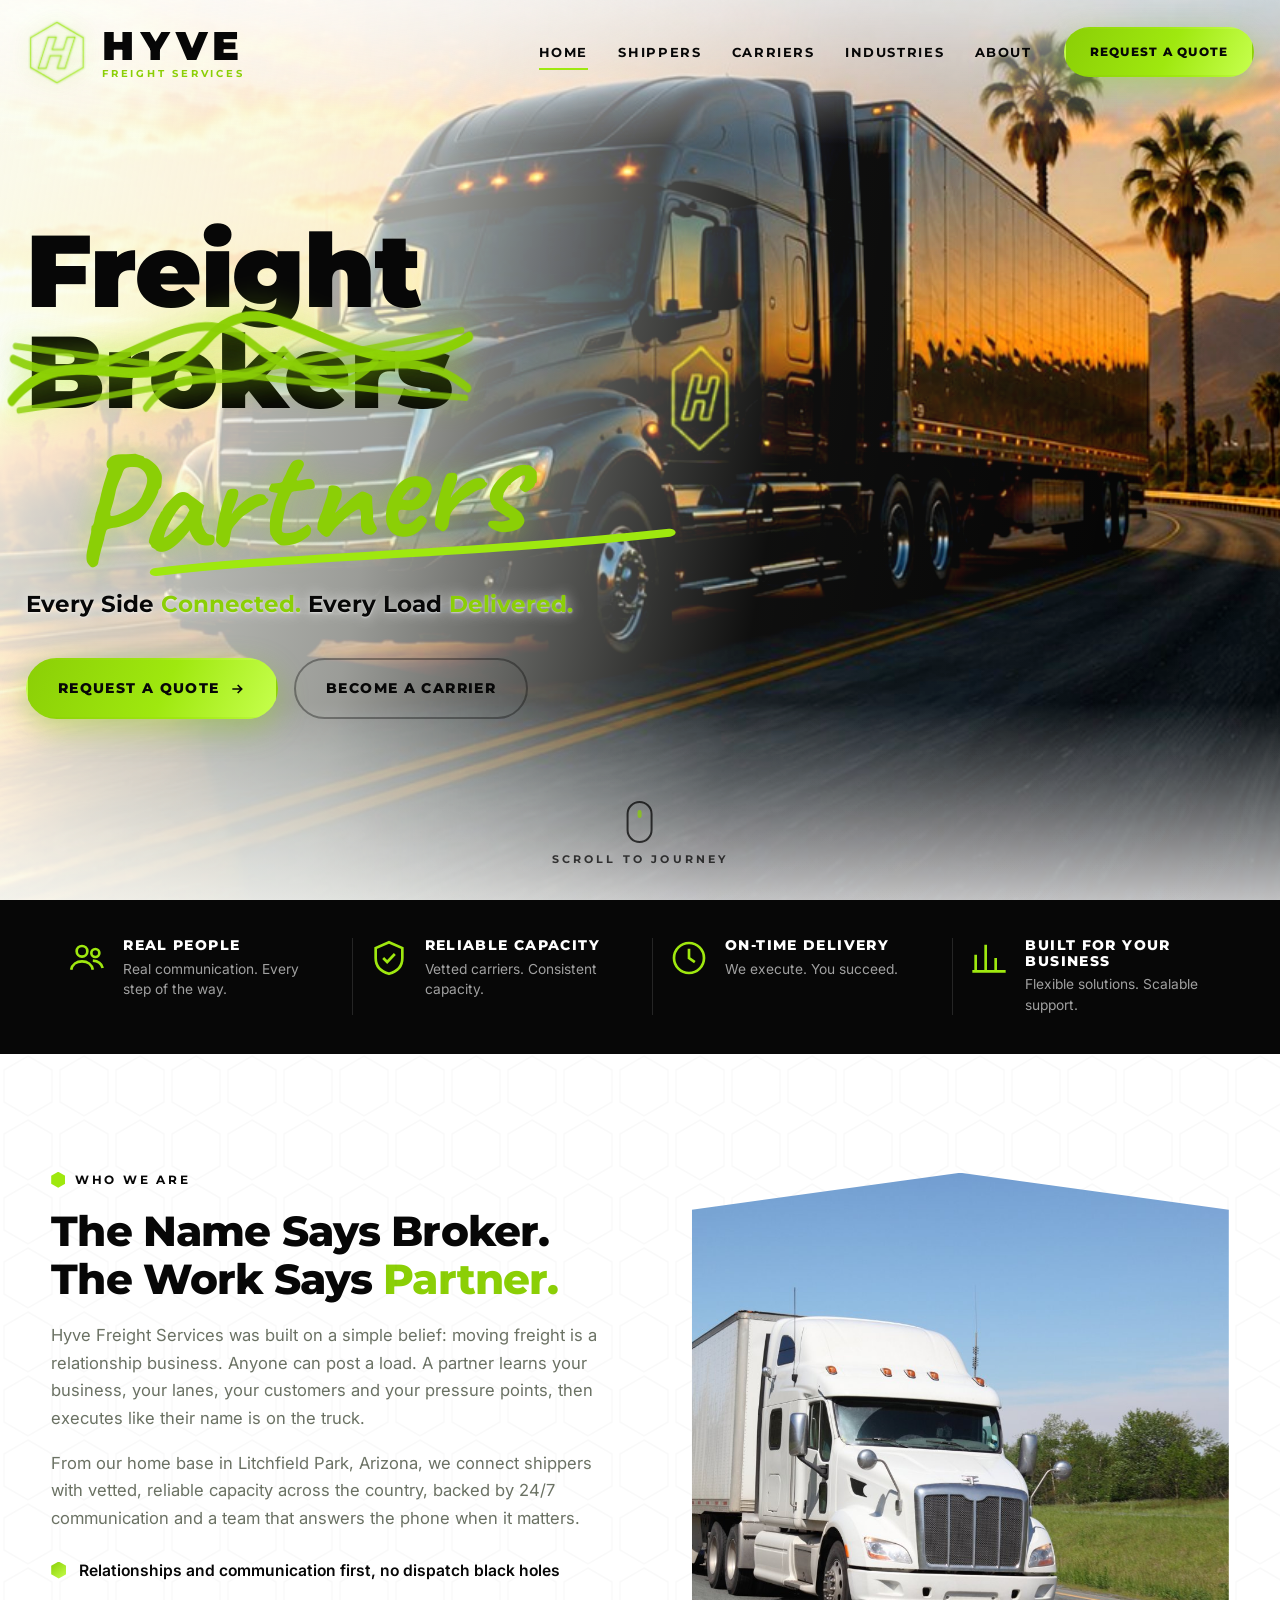
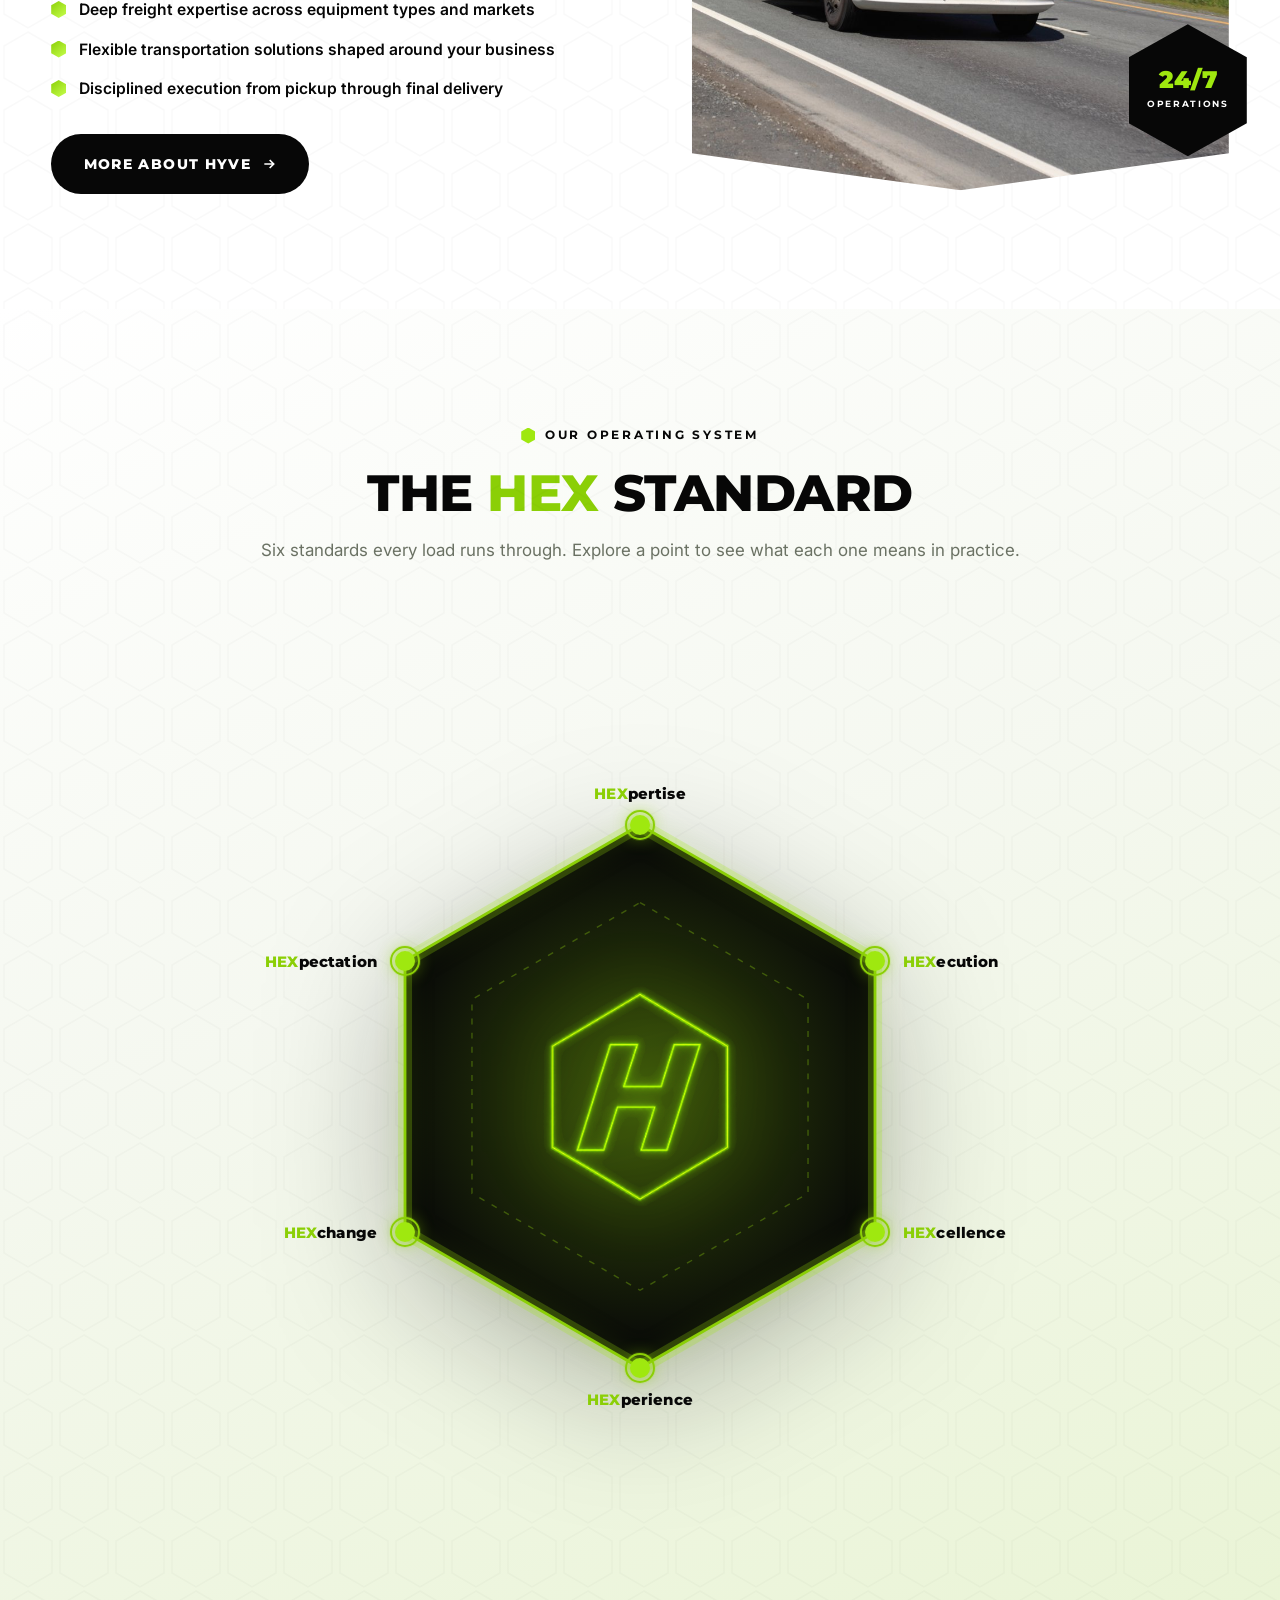
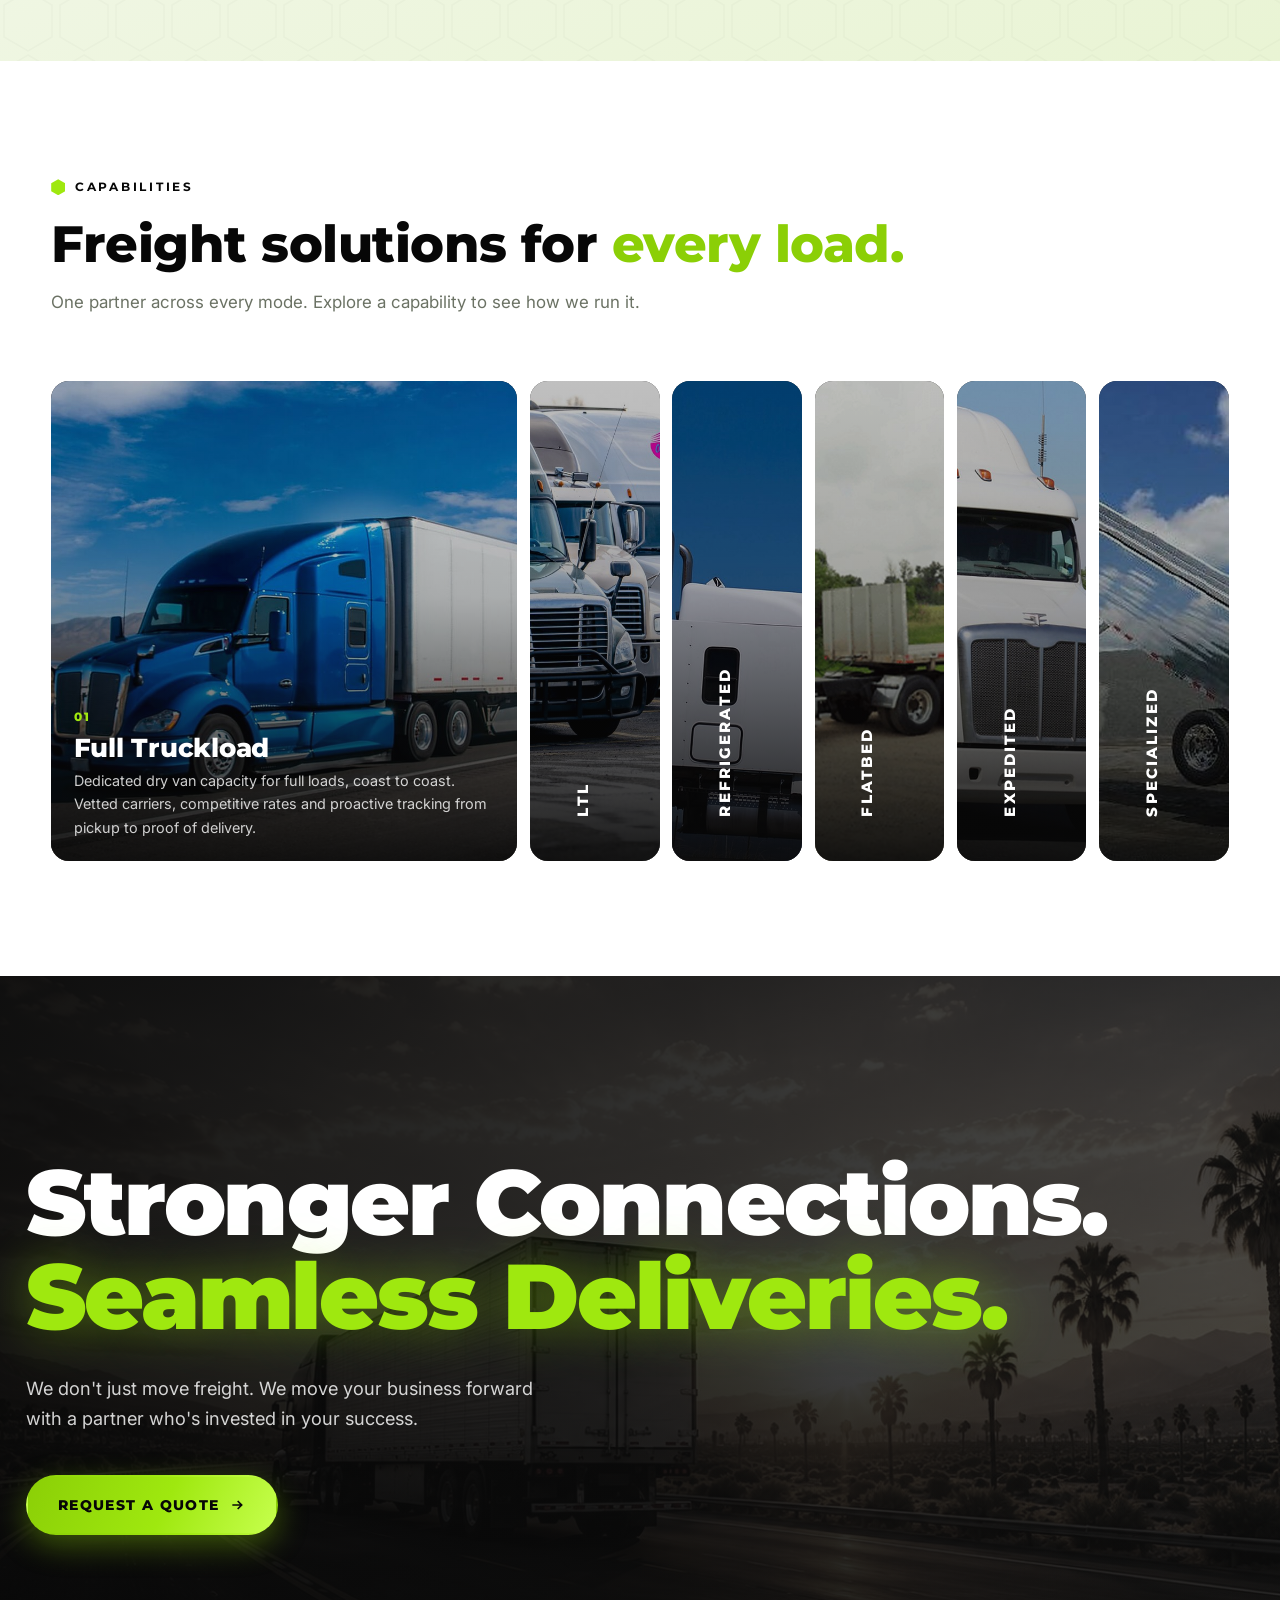
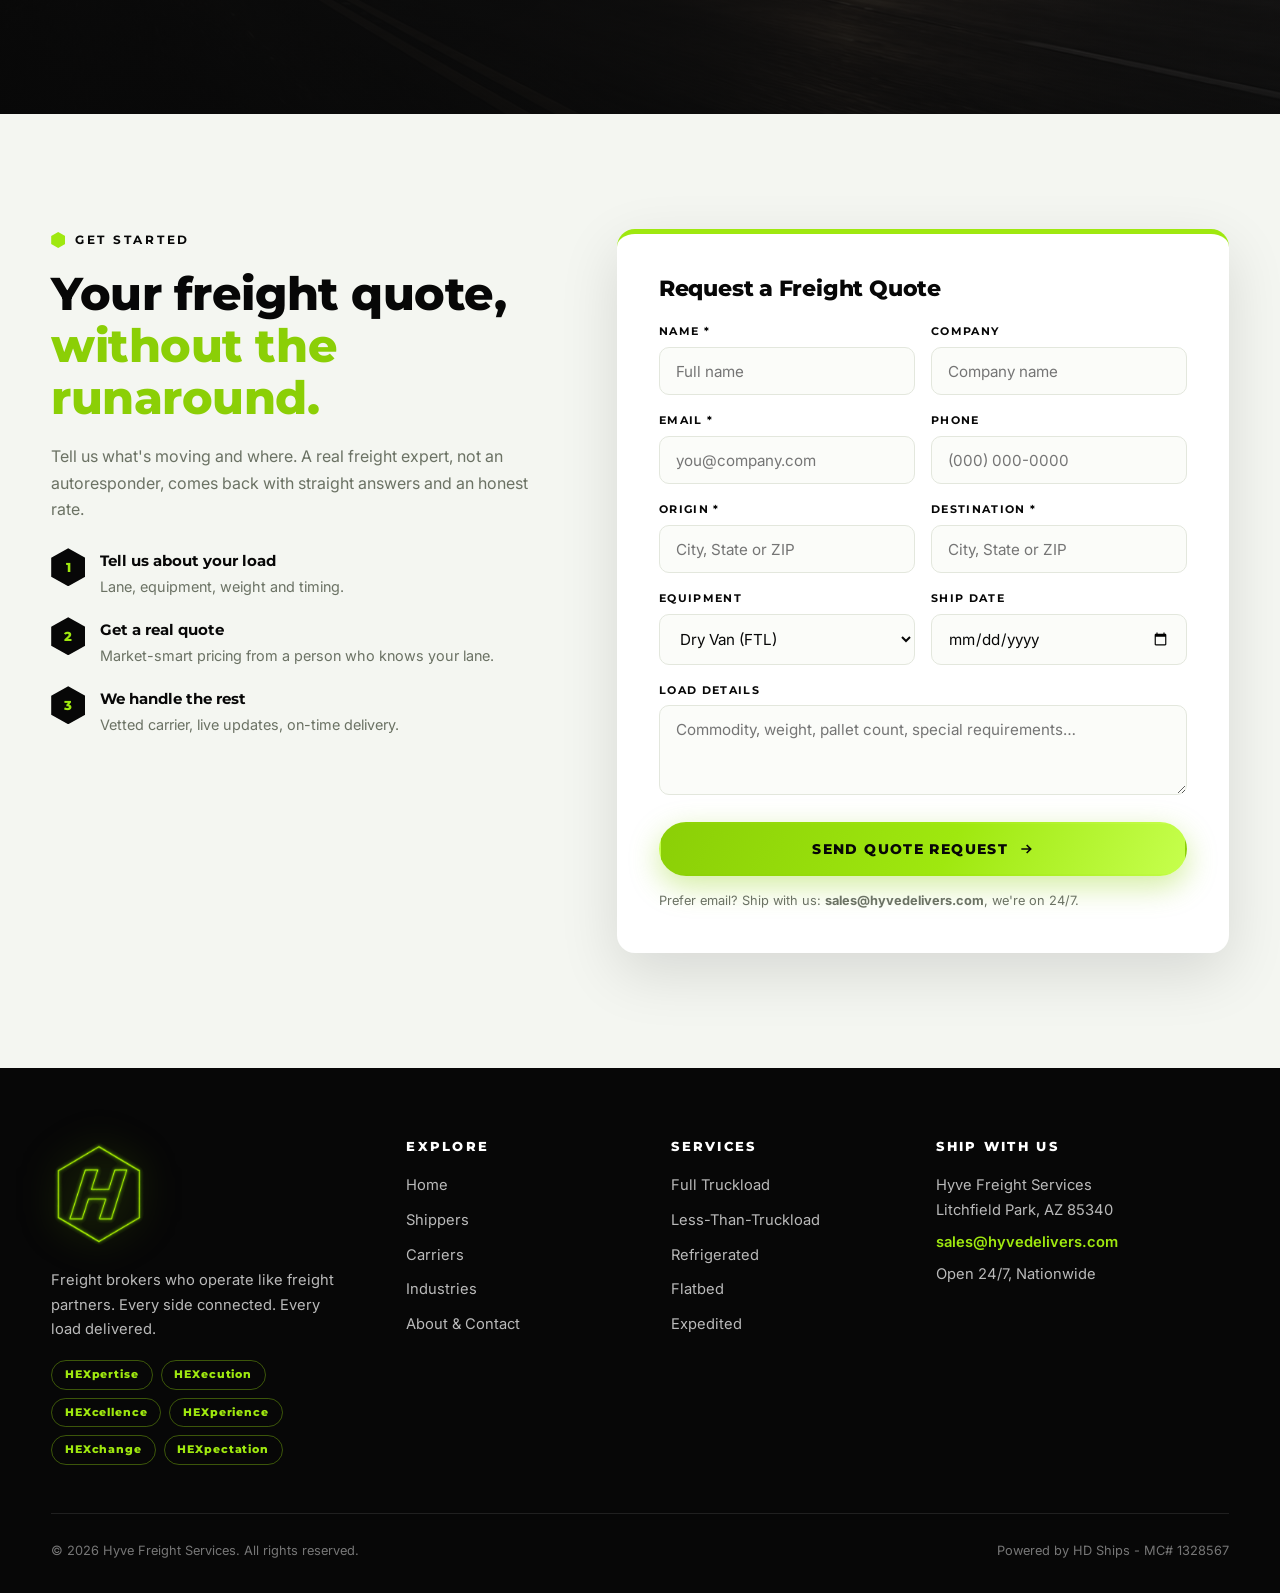
==== commit c60daef0: "capabilities: use the client's own US truck photos, one per service Replaces the stock Capabilities " ====
--- a/public/index.html
+++ b/public/index.html
@@ -262,7 +262,7 @@
         </div>
         <div class="services-strip reveal">
           <article class="svc open">
-            <img src="images/svc-ftl.jpg" alt="Dry van truckload semi running an open highway at first light" loading="lazy">
+            <img src="images/svc-ftl.jpg" alt="Dry van truckload rig running an open desert highway" loading="lazy">
             <span class="svc-collapsed-title">Full Truckload</span>
             <div class="svc-label">
               <span class="num">01</span>
@@ -271,7 +271,7 @@
             </div>
           </article>
           <article class="svc">
-            <img src="images/svc-ltl.jpg" alt="Trailers lined up along the doors of an LTL cross-dock terminal" loading="lazy">
+            <img src="images/svc-ltl.jpg" alt="A row of tractors staged at a freight terminal" loading="lazy">
             <span class="svc-collapsed-title">LTL</span>
             <div class="svc-label">
               <span class="num">02</span>
@@ -280,7 +280,7 @@
             </div>
           </article>
           <article class="svc">
-            <img src="images/svc-reefer.jpg" alt="A row of refrigerated trailers staged with their reefer units running" loading="lazy">
+            <img src="images/svc-reefer.jpg" alt="Refrigerated trailer with its reefer unit running" loading="lazy">
             <span class="svc-collapsed-title">Refrigerated</span>
             <div class="svc-label">
               <span class="num">03</span>
@@ -289,7 +289,7 @@
             </div>
           </article>
           <article class="svc">
-            <img src="images/svc-flatbed.jpg" alt="Flatbed tractor-trailer carrying a strapped open-deck load through the desert" loading="lazy">
+            <img src="images/svc-flatbed.jpg" alt="Flatbed tractor-trailer with an open deck ready to load" loading="lazy">
             <span class="svc-collapsed-title">Flatbed</span>
             <div class="svc-label">
               <span class="num">04</span>
@@ -298,7 +298,7 @@
             </div>
           </article>
           <article class="svc">
-            <img src="images/svc-expedited.jpg" alt="Semi truck running hard down a mountain grade on a time-critical load" loading="lazy">
+            <img src="images/svc-expedited.jpg" alt="Truckload rig rolling out on a time-critical run" loading="lazy">
             <span class="svc-collapsed-title">Expedited</span>
             <div class="svc-label">
               <span class="num">05</span>
@@ -307,7 +307,7 @@
             </div>
           </article>
           <article class="svc">
-            <img src="images/svc-specialized.jpg" alt="Heavy construction equipment strapped down on a lowboy trailer" loading="lazy">
+            <img src="images/svc-specialized.jpg" alt="Belly dump trailer discharging aggregate on site" loading="lazy">
             <span class="svc-collapsed-title">Specialized</span>
             <div class="svc-label">
               <span class="num">06</span>
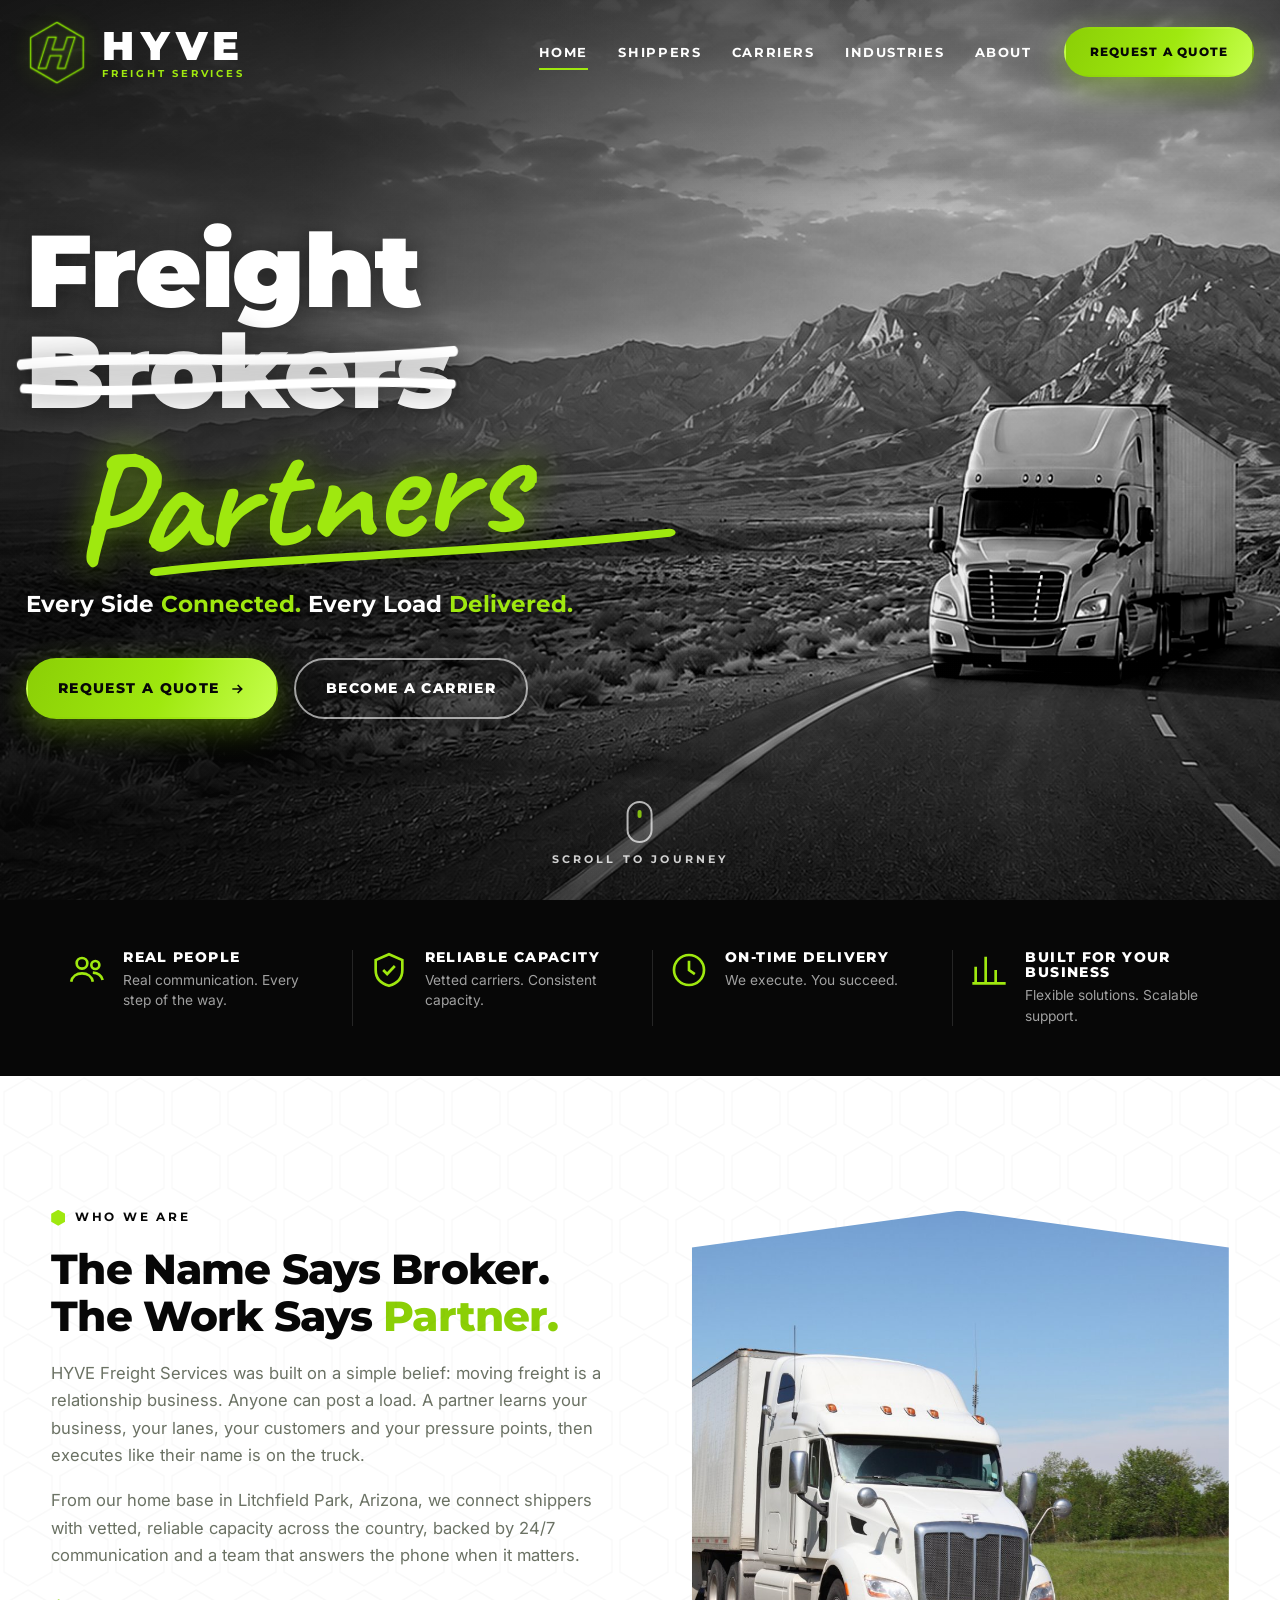
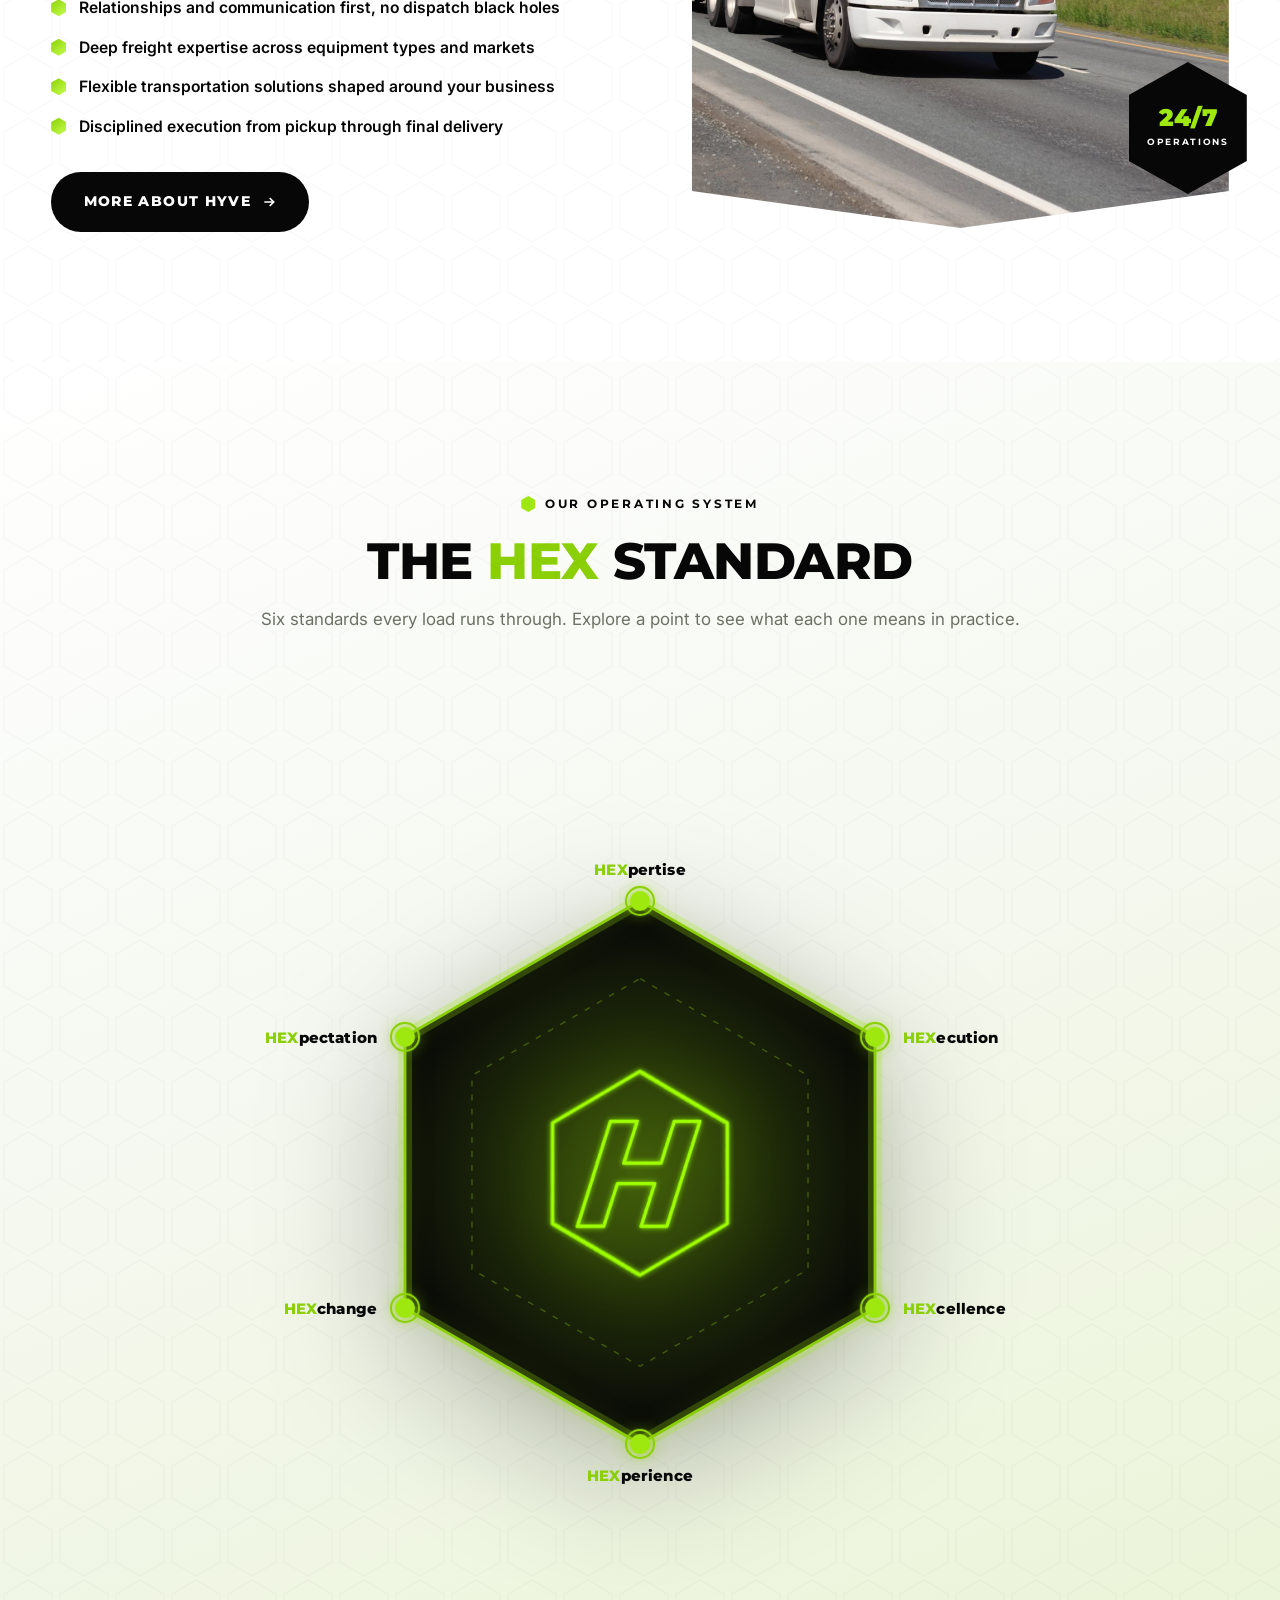
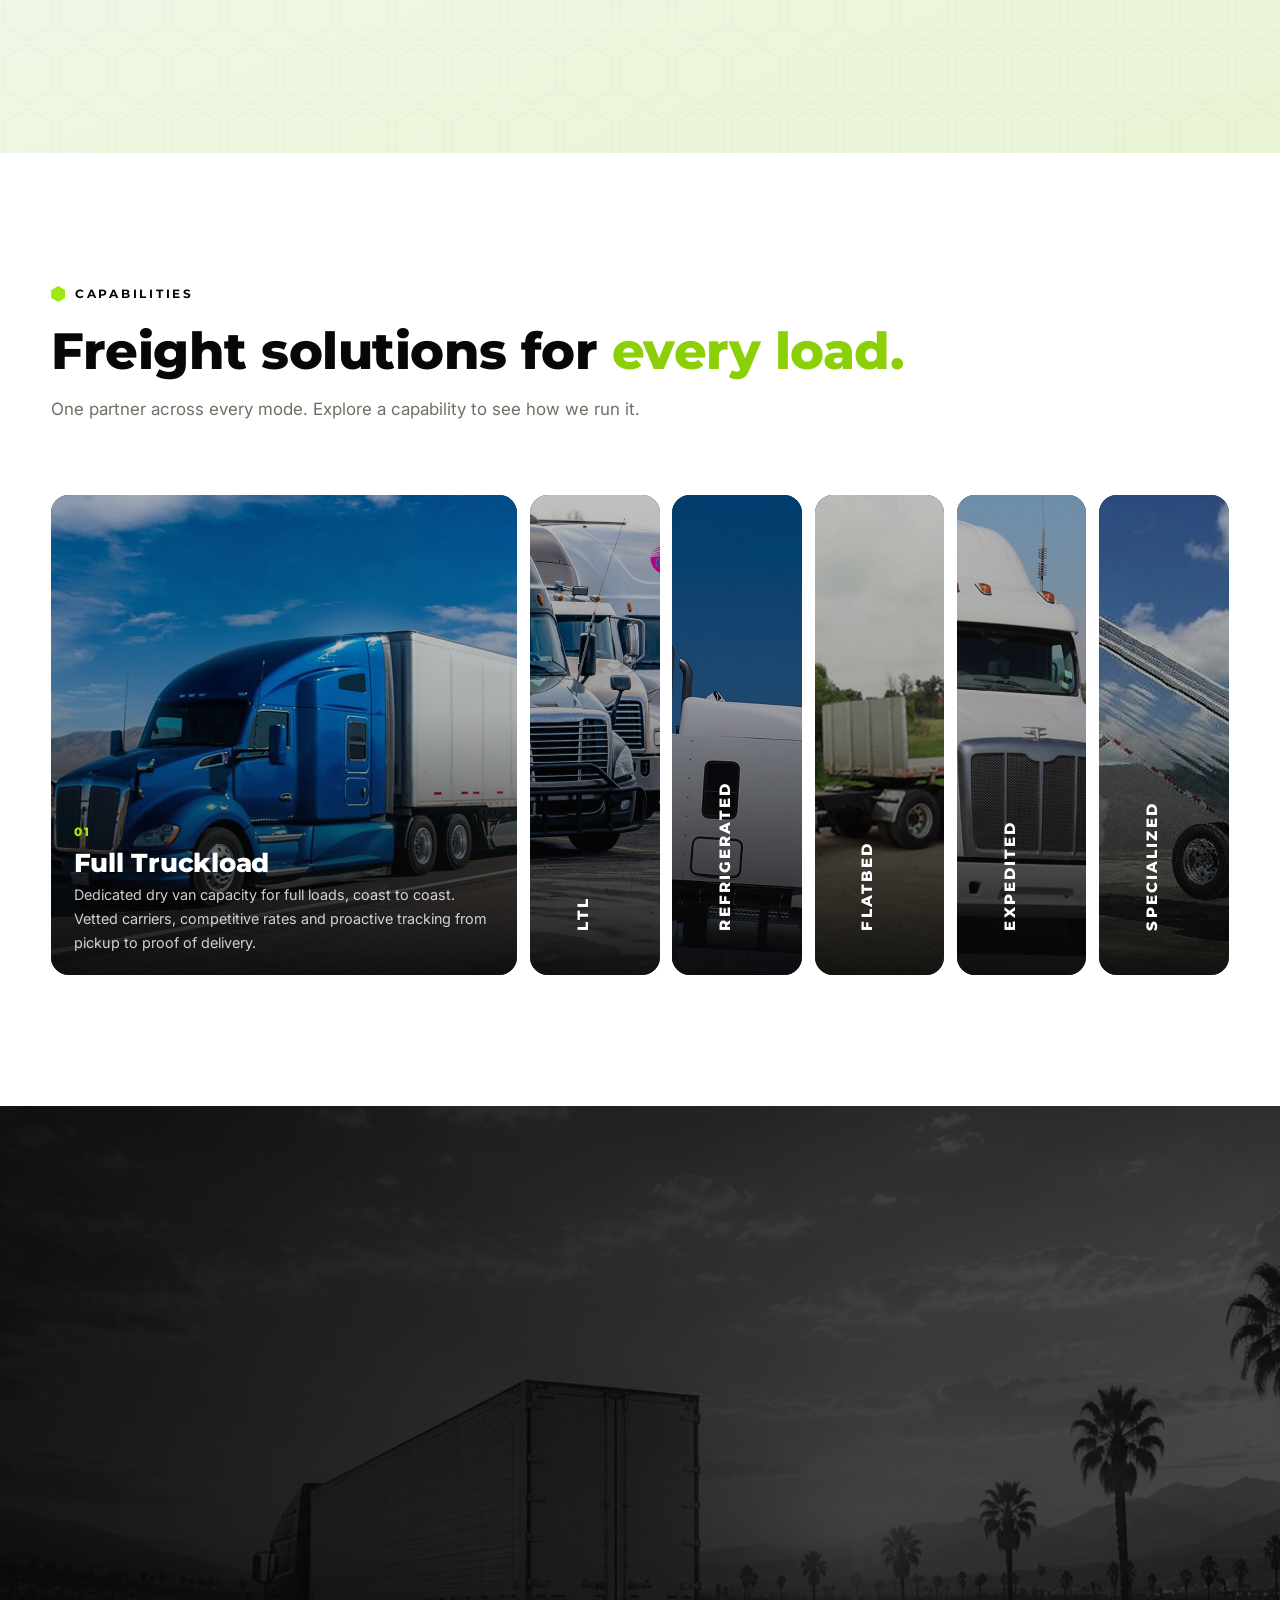
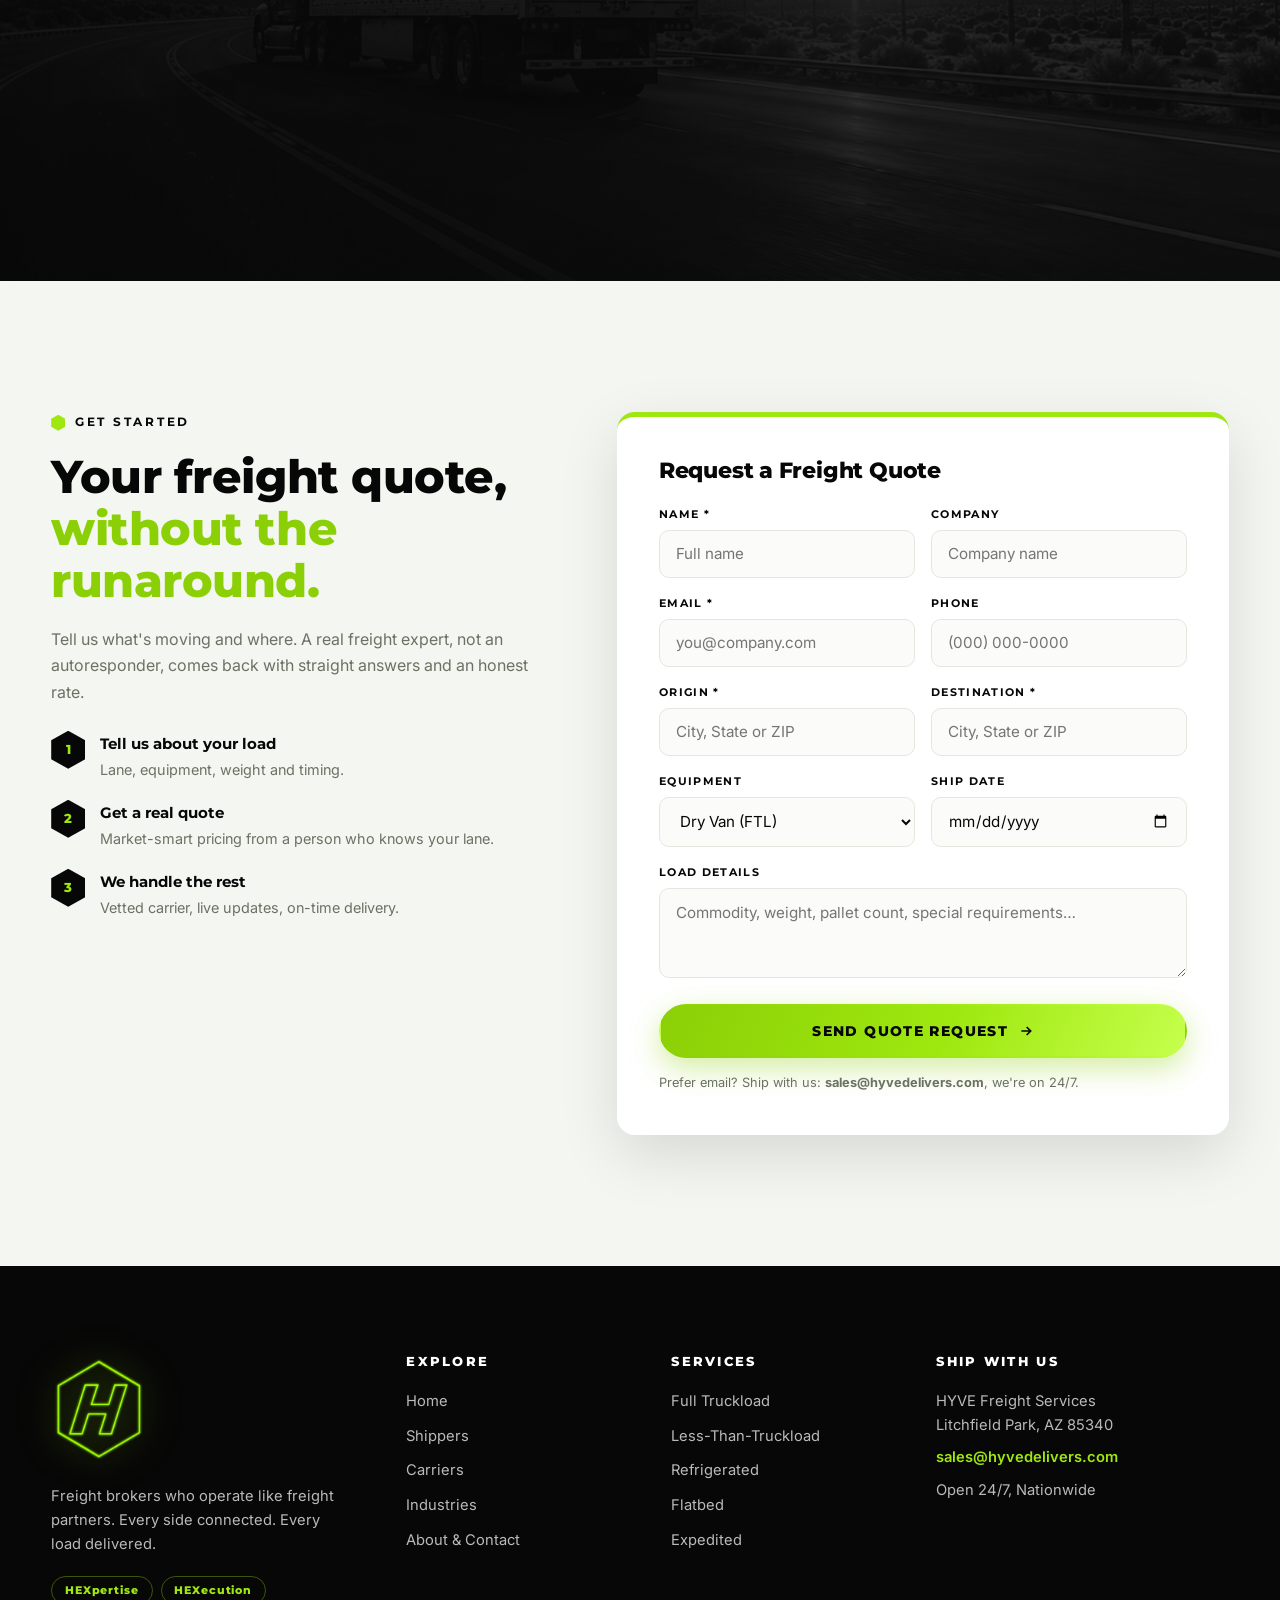
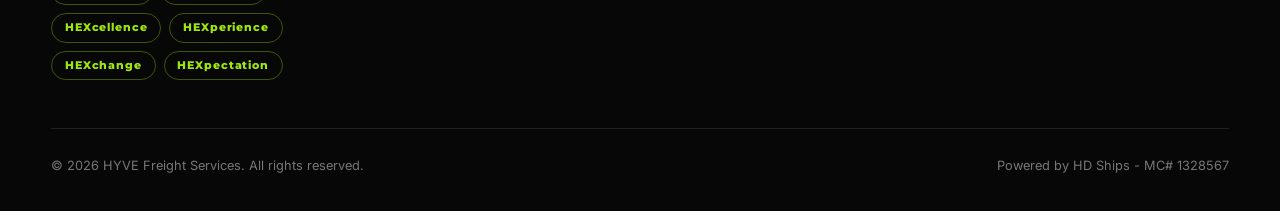
==== commit 8c46f22c: "client revision round 2: grayscale hero, two-stroke cross-out, HYVE casing, bolder mark Hero (home) " ====
--- a/public/index.html
+++ b/public/index.html
@@ -3,30 +3,30 @@
 <head>
   <meta charset="UTF-8">
   <meta name="viewport" content="width=device-width, initial-scale=1.0">
-  <title>Hyve Freight Services | Freight Partners, Not Just Brokers, Litchfield Park, AZ</title>
-  <meta name="description" content="Hyve Freight Services is an Arizona-based freight brokerage that operates like a true freight partner. Full truckload, LTL, refrigerated, flatbed and expedited shipping, nationwide, 24/7. Request a freight quote today.">
+  <title>HYVE Freight Services | Freight Partners, Not Just Brokers, Litchfield Park, AZ</title>
+  <meta name="description" content="HYVE Freight Services is an Arizona-based freight brokerage that operates like a true freight partner. Full truckload, LTL, refrigerated, flatbed and expedited shipping, nationwide, 24/7. Request a freight quote today.">
   <meta name="keywords" content="freight broker Arizona, freight brokerage Litchfield Park AZ, Phoenix freight broker, full truckload shipping, LTL freight, refrigerated trucking, flatbed shipping, expedited freight, nationwide freight services">
   <link rel="canonical" href="https://hyvedelivers.com/">
   <meta property="og:type" content="website">
-  <meta property="og:title" content="Hyve Freight Services, Every Side Connected. Every Load Delivered.">
+  <meta property="og:title" content="HYVE Freight Services, Every Side Connected. Every Load Delivered.">
   <meta property="og:description" content="Freight brokers who operate like freight partners. FTL, LTL, refrigerated, flatbed and expedited shipping nationwide, 24/7.">
   <meta property="og:url" content="https://hyvedelivers.com/">
-  <meta property="og:image" content="https://hyvedelivers.com/images/hero-hyve-truck2.jpg">
+  <meta property="og:image" content="https://hyvedelivers.com/images/hero-road-bw.jpg">
   <link rel="icon" type="image/png" href="images/favicon.png">
-  <meta property="og:site_name" content="Hyve Freight Services">
+  <meta property="og:site_name" content="HYVE Freight Services">
   <meta name="twitter:card" content="summary_large_image">
-  <meta name="twitter:image" content="https://hyvedelivers.com/images/hero-hyve-truck2.jpg">
+  <meta name="twitter:image" content="https://hyvedelivers.com/images/hero-road-bw.jpg">
   <meta name="robots" content="index, follow">
   <link rel="apple-touch-icon" href="images/apple-touch-icon.png">
   <link rel="preconnect" href="https://fonts.googleapis.com">
   <link rel="preconnect" href="https://fonts.gstatic.com" crossorigin>
-  <link href="https://fonts.googleapis.com/css2?family=Montserrat:wght@700;800;900&family=Inter:wght@400;500;600;700&family=Caveat:wght@700&display=swap" rel="stylesheet">
+  <link href="https://fonts.googleapis.com/css2?family=Montserrat:wght@700;800;900&family=Inter:wght@400;500;600;700&family=Caveat:wght@700&family=Kaushan+Script&display=swap" rel="stylesheet">
   <link rel="stylesheet" href="css/style.css">
   <script type="application/ld+json">
   {
     "@context": "https://schema.org",
     "@type": "LocalBusiness",
-    "name": "Hyve Freight Services",
+    "name": "HYVE Freight Services",
     "description": "Arizona-based freight brokerage operating as a true freight partner. Full truckload, LTL, refrigerated, flatbed and expedited freight services nationwide.",
     "url": "https://hyvedelivers.com",
     "email": "sales@hyvedelivers.com",
@@ -44,13 +44,13 @@
   }
   </script>
 </head>
-<body>
+<body class="hero-dark">
 
   <!-- ================= HEADER ================= -->
   <header class="site-header">
     <div class="header-inner">
-      <a class="brand" href="index.html" aria-label="Hyve Freight Services, home">
-        <img class="brand-hex" src="images/logo-mark.png" alt="Hyve hexagon H logo">
+      <a class="brand" href="index.html" aria-label="HYVE Freight Services, home">
+        <img class="brand-hex" src="images/logo-mark.png" alt="HYVE hexagon H logo">
         <span class="brand-word">
           <span class="brand-name">HYVE</span>
           <span class="brand-sub">Freight Services</span>
@@ -85,19 +85,22 @@
   <main>
     <!-- ================= HERO ================= -->
     <section class="hero">
-      <div class="hero-media" data-speed="-1"><img src="images/hero-hyve-truck2.jpg" alt="Hyve black semi truck on a palm-lined desert highway at sunset" fetchpriority="high"></div>
+      <div class="hero-media" data-speed="-0.55">
+        <picture>
+          <!-- phones get a portrait crop; the wide frame would show only a sliver of it -->
+          <source media="(max-width: 720px)" srcset="images/hero-road-bw-portrait.jpg">
+          <img src="images/hero-road-bw.jpg" alt="Semi truck running an open desert highway toward the mountains" fetchpriority="high">
+        </picture>
+      </div>
       <div class="hero-scrim"></div>
       <div class="container">
         <div class="hero-content">
           <h1 class="hero-title">
             <span class="line">Freight</span>
             <span class="line"><span class="strike-wrap">Brokers<svg class="strike-line" viewBox="0 0 400 70" preserveAspectRatio="none" aria-hidden="true">
-                <!-- five overlapping marker passes: scrubbed out by hand, not ruled through -->
-                <path class="s1" d="M6 50 C 58 6, 116 60, 174 14 S 292 58, 396 16"/>
-                <path class="s2" d="M394 48 C 336 10, 274 58, 212 18 S 90 56, 8 24"/>
-                <path class="s3" d="M10 16 C 130 30, 262 44, 392 54"/>
-                <path class="s4" d="M12 56 C 132 44, 266 28, 390 12"/>
-                <path class="s5" d="M120 56 C 158 20, 196 58, 238 22 C 262 44, 286 52, 316 30"/>
+                <!-- two deliberate marker passes: hand-drawn, but the word still reads -->
+                <path class="s1" d="M7 29 C 108 22, 214 34, 393 25"/>
+                <path class="s2" d="M9 45 C 120 52, 238 40, 391 47"/>
               </svg></span></span>
             <span class="hero-partners">Partners
               <svg class="underline" viewBox="0 0 300 14" preserveAspectRatio="none" aria-hidden="true">
@@ -148,7 +151,7 @@
           <div class="split-copy reveal">
             <span class="eyebrow">Who We Are</span>
             <h2>The Name Says Broker.<br>The Work Says <span class="lime">Partner.</span></h2>
-            <p>Hyve Freight Services was built on a simple belief: moving freight is a relationship business. Anyone can post a load. A partner learns your business, your lanes, your customers and your pressure points, then executes like their name is on the truck.</p>
+            <p>HYVE Freight Services was built on a simple belief: moving freight is a relationship business. Anyone can post a load. A partner learns your business, your lanes, your customers and your pressure points, then executes like their name is on the truck.</p>
             <p>From our home base in Litchfield Park, Arizona, we connect shippers with vetted, reliable capacity across the country, backed by 24/7 communication and a team that answers the phone when it matters.</p>
             <ul class="value-list">
               <li>Relationships and communication first, no dispatch black holes</li>
@@ -156,12 +159,12 @@
               <li>Flexible transportation solutions shaped around your business</li>
               <li>Disciplined execution from pickup through final delivery</li>
             </ul>
-            <a href="about.html" class="btn btn-dark">More About Hyve
+            <a href="about.html" class="btn btn-dark">More About HYVE
               <svg width="16" height="16" viewBox="0 0 24 24" fill="none" stroke="currentColor" stroke-width="2.5"><path d="M5 12h14M13 6l6 6-6 6"/></svg>
             </a>
           </div>
           <div class="split-media reveal reveal-d1">
-            <div class="photo"><img src="images/client-white-truck.jpg" alt="Hyve-partnered long-haul truck rolling down the highway" loading="lazy"></div>
+            <div class="photo"><img src="images/client-white-truck.jpg" alt="HYVE-partnered long-haul truck rolling down the highway" loading="lazy"></div>
             <div class="hex-badge"><strong>24/7</strong><span>Operations</span></div>
           </div>
         </div>
@@ -191,7 +194,7 @@
               <path class="hf-ring" d="M200 0 400 115.5 400 346.5 200 462 0 346.5 0 115.5Z"/>
               <path class="hf-ring-inner" d="M200 66 343 148.5 343 313.5 200 396 57 313.5 57 148.5Z"/>
             </svg>
-            <span class="hexos-core"><img src="images/logo-mark.png" alt="Hyve hexagon H mark"></span>
+            <span class="hexos-core"><img src="images/logo-mark.png" alt="HYVE hexagon H mark"></span>
             <button type="button" class="hexnode n-0" data-i="0">
               <span class="hx-dot"></span>
               <span class="hx-label"><b>HEX</b>pertise</span>
@@ -247,6 +250,7 @@
               </span>
             </button>
           </div>
+          <p class="hexos-hint" aria-hidden="true">Tap a point to read the standard</p>
           <div class="hexos-readout" aria-live="polite"></div>
         </div>
       </div>
@@ -321,7 +325,7 @@
 
     <!-- ================= STATEMENT ================= -->
     <section class="statement" data-journey>
-      <div class="hero-media" data-speed="-1.2"><img src="images/statement-truck.jpg" alt="Hyve trailer heading into a desert sunset on a palm-lined highway" loading="lazy"></div>
+      <div class="hero-media" data-speed="-1.2"><img src="images/statement-truck.jpg" alt="HYVE trailer heading into a desert sunset on a palm-lined highway" loading="lazy"></div>
       <div class="statement-scrim"></div>
       <div class="container">
         <div class="reveal">
@@ -381,7 +385,7 @@
     <div class="container">
       <div class="footer-grid">
         <div class="footer-brand">
-          <img class="brand-hex" src="images/logo-mark.png" alt="Hyve hexagon logo">
+          <img class="brand-hex" src="images/logo-mark.png" alt="HYVE hexagon logo">
           <p>Freight brokers who operate like freight partners. Every side connected. Every load delivered.</p>
           <div class="hex-tags"><span>HEXpertise</span><span>HEXecution</span><span>HEXcellence</span><span>HEXperience</span><span>HEXchange</span><span>HEXpectation</span></div>
         </div>
@@ -407,13 +411,13 @@
         </div>
         <div class="footer-contact">
           <h4>Ship With Us</h4>
-          <p>Hyve Freight Services<br>Litchfield Park, AZ 85340</p>
+          <p>HYVE Freight Services<br>Litchfield Park, AZ 85340</p>
           <p><a href="mailto:sales@hyvedelivers.com">sales@hyvedelivers.com</a></p>
           <p>Open 24/7, Nationwide</p>
         </div>
       </div>
       <div class="footer-bottom">
-        <span>© <span id="year"></span> Hyve Freight Services. All rights reserved.</span>
+        <span>© <span id="year"></span> HYVE Freight Services. All rights reserved.</span>
         <span>Powered by HD Ships - MC# 1328567</span>
       </div>
     </div>
--- a/public/css/style.css
+++ b/public/css/style.css
@@ -20,6 +20,7 @@
   --font-head: 'Montserrat', 'Helvetica Neue', sans-serif;
   --font-body: 'Inter', 'Helvetica Neue', sans-serif;
   --font-script: 'Caveat', cursive;
+  --font-flow: 'Kaushan Script', 'Segoe Script', cursive;   /* smooth semi-handwritten, not classic cursive */
 }
 
 * { margin: 0; padding: 0; box-sizing: border-box; }
@@ -59,8 +60,8 @@
   background: var(--lime);
   clip-path: polygon(50% 0, 100% 25%, 100% 75%, 50% 100%, 0 75%, 0 25%);
 }
-.section { padding: clamp(4.5rem, 9vw, 8rem) 0; position: relative; }
-.section-head { max-width: 860px; margin-bottom: clamp(2.2rem, 5vw, 4rem); }
+.section { padding: clamp(5.4rem, 10.2vw, 9.6rem) 0; position: relative; }
+.section-head { max-width: 860px; margin-bottom: clamp(2.7rem, 5.6vw, 4.8rem); }
 .section-head h2 { font-size: clamp(2rem, 4.4vw, 3.2rem); font-weight: 800; margin: .8rem 0 1rem; }
 .section-head p { color: var(--gray); font-size: 1.06rem; }
 
@@ -116,6 +117,8 @@
   filter: saturate(1.25) drop-shadow(0 0 10px rgba(139, 207, 6, .45));
 }
 .site-header.scrolled .brand-hex { width: 50px; }
+/* neon on white needs a touch less bloom to stay crisp */
+.site-header.scrolled .brand-hex { filter: saturate(1.3) brightness(.95) drop-shadow(0 0 6px rgba(139, 207, 6, .3)); }
 .brand-word {
   overflow: hidden; max-width: 300px; opacity: 1;
   transition: max-width .45s ease, opacity .35s ease, transform .45s ease;
@@ -134,6 +137,7 @@
   text-transform: uppercase; white-space: nowrap; margin-right: -.28em;
 }
 .hero-dark .site-header:not(.scrolled) .brand-name { color: #fff; }
+.hero-dark .site-header:not(.scrolled) .brand-sub { color: var(--lime); }
 
 .main-nav { display: flex; gap: 1.9rem; margin-left: auto; }
 .main-nav a {
@@ -181,66 +185,74 @@
   overflow: hidden; padding: 7.5rem 0 5rem;
 }
 .hero-media { position: absolute; inset: -16% 0; z-index: -2; }
+.hero-media picture { display: block; width: 100%; height: 100%; }
 .hero-media img { width: 100%; height: 100%; object-fit: cover; object-position: center 62%; }
-.hero .hero-media img { filter: saturate(1.25) contrast(1.08) brightness(1.02); }
+
+/* the homepage hero is grayscale like every other hero; the neon is the only colour */
+.hero .hero-media { inset: -8% 0; }
+.hero .hero-media img { filter: grayscale(1) contrast(1.05) brightness(.97); }
+/* the frame is 2.28:1 and the hero is not, so bias the crop to keep the truck in shot */
+.hero .hero-media img { object-position: 62% 52%; }
+/* dark only where the words are: the truck and the range stay open */
 .hero-scrim {
   position: absolute; inset: 0; z-index: -1;
   background:
-    linear-gradient(to bottom, rgba(255,255,255,.65) 0%, transparent 16%),
-    linear-gradient(100deg, rgba(250, 252, 245, .9) 0%, rgba(250, 252, 245, .62) 32%, rgba(250,252,245,.06) 60%, rgba(7,7,7,0) 100%),
-    linear-gradient(to top, rgba(255,255,255,.75) 0%, transparent 22%);
+    linear-gradient(96deg, rgba(7,7,7,.84) 0%, rgba(7,7,7,.7) 24%, rgba(7,7,7,.34) 48%, rgba(7,7,7,.08) 66%, rgba(7,7,7,0) 82%),
+    linear-gradient(to bottom, rgba(7,7,7,.52) 0%, rgba(7,7,7,0) 24%),
+    linear-gradient(to top, rgba(7,7,7,.46) 0%, rgba(7,7,7,0) 28%);
 }
 .hero .container { width: min(1660px, 96vw); }
 .hero-content { max-width: 780px; }
 
 .hero-title {
   font-size: clamp(3rem, 8.4vw, 6.4rem); font-weight: 900;
-  text-transform: none; color: var(--ink); line-height: .98;
+  text-transform: none; color: #fff; line-height: .98;
+  text-shadow: 0 2px 26px rgba(7, 7, 7, .5);
 }
 .hero-title .line { display: block; }
 .hero-title .line .strike-wrap { display: inline-block; position: relative; }
 .strike-line {
-  position: absolute; left: -5%; top: 50%; width: 110%; height: 1.1em;
-  overflow: visible; pointer-events: none; transform: translateY(-50%) rotate(-1.2deg);
-}
+  position: absolute; left: -3%; top: 50%; width: 105%; height: 1.02em;
+  overflow: visible; pointer-events: none; transform: translateY(-52%) rotate(-1deg);
+}
+/* two deliberate passes, not a scribble: BROKERS has to stay readable under them */
 .strike-line path {
-  stroke: var(--lime-deep); fill: none; stroke-linecap: round; stroke-linejoin: round;
-  filter: drop-shadow(0 0 10px rgba(159, 232, 15, .55));
-}
-/* uneven weights read as a real marker, not a drawn line */
-.strike-line .s1 { stroke-width: 6.5; }
-.strike-line .s2 { stroke-width: 5.5; opacity: .92; }
-.strike-line .s3 { stroke-width: 4; opacity: .8; }
-.strike-line .s4 { stroke-width: 4; opacity: .8; }
-.strike-line .s5 { stroke-width: 5; opacity: .85; }
+  stroke: #fff; fill: none; stroke-linecap: round; stroke-linejoin: round;
+  filter: drop-shadow(0 2px 10px rgba(7, 7, 7, .55));
+}
+.strike-line .s1 { stroke-width: 7; }
+.strike-line .s2 { stroke-width: 6.2; }
 .hero-partners {
   display: block; font-family: var(--font-script); font-weight: 700;
   font-size: clamp(4.4rem, 12vw, 9.4rem); line-height: .8;
-  color: var(--lime-deep); transform: rotate(-4deg); margin: .02em 0 0 .3em;
-  text-shadow: 0 0 28px rgba(166, 232, 26, .4);
+  color: var(--lime); transform: rotate(-4deg); margin: .02em 0 0 .3em;
+  text-shadow: 0 0 34px rgba(159, 232, 15, .55), 0 2px 18px rgba(7, 7, 7, .45);
 }
 .hero-partners .underline { display: block; width: 72%; height: 16px; margin: -2px 0 0 10%; overflow: visible; }
 .hero-partners .underline path { stroke: var(--lime); stroke-width: 7; fill: none; stroke-linecap: round; }
 
 .hero-tag {
   font-family: var(--font-head); font-weight: 700;
-  font-size: clamp(1.05rem, 2.2vw, 1.45rem); margin: 1.6rem 0 2.2rem; color: var(--ink);
-  text-shadow: 0 0 14px rgba(255,255,255,.85), 0 1px 2px rgba(255,255,255,.6);
-}
+  font-size: clamp(1.05rem, 2.2vw, 1.45rem); margin: 1.6rem 0 2.2rem; color: #fff;
+  text-shadow: 0 2px 16px rgba(7,7,7,.7);
+}
+.hero-tag .lime { color: var(--lime); }
+.hero .btn-ghost-dark { border-color: rgba(255,255,255,.6); color: #fff; }
+.hero .btn-ghost-dark:hover { border-color: var(--lime); background: var(--lime); color: var(--ink); }
 .hero-ctas { display: flex; gap: 1rem; flex-wrap: wrap; }
 
 .scroll-cue {
   position: absolute; left: 50%; bottom: 2rem; transform: translateX(-50%);
   display: flex; flex-direction: column; align-items: center; gap: .5rem;
   font-family: var(--font-head); font-size: .66rem; font-weight: 700;
-  letter-spacing: .3em; text-transform: uppercase; color: var(--ink); opacity: .75;
+  letter-spacing: .3em; text-transform: uppercase; color: #fff; opacity: .8;
 }
 .scroll-cue .mouse {
-  width: 26px; height: 42px; border: 2px solid var(--ink); border-radius: 14px; position: relative;
+  width: 26px; height: 42px; border: 2px solid rgba(255,255,255,.85); border-radius: 14px; position: relative;
 }
 .scroll-cue .mouse::after {
   content: ''; position: absolute; left: 50%; top: 7px; width: 4px; height: 8px;
-  margin-left: -2px; border-radius: 2px; background: var(--lime-deep);
+  margin-left: -2px; border-radius: 2px; background: var(--lime);
   animation: wheel 1.6s ease-in-out infinite;
 }
 @keyframes wheel { 0%,100% { transform: translateY(0); opacity: 1; } 55% { transform: translateY(12px); opacity: 0; } }
@@ -265,7 +277,7 @@
 /* ============================================================
    TRUST BAR
    ============================================================ */
-.trust-bar { background: var(--ink); color: #fff; padding: 2.4rem 0; }
+.trust-bar { background: var(--ink); color: #fff; padding: 3.1rem 0; }
 .trust-grid { display: grid; grid-template-columns: repeat(4, 1fr); gap: 1.5rem; }
 .trust-item { display: flex; gap: 1rem; align-items: flex-start; padding: 0 1rem; border-left: 1px solid rgba(255,255,255,.12); }
 .trust-item:first-child { border-left: 0; }
@@ -432,22 +444,43 @@
 .hexos:not(.engaged) .sp { stroke-opacity: .26; stroke-width: 1.4; stroke-dasharray: 3 9; }
 
 /* ---- narrow screens: keep the hexagon, move the copy to a card beneath it ---- */
-.hexos-readout { display: none; }
+.hexos-readout, .hexos-hint { display: none; }
 @media (max-width: 1160px) {
   .hexos { padding: 0; }
   .hexos-stage { width: min(320px, 66vw); }
   .hx-label, .hx-pop { display: none; }
+  .hexos-hint {
+    display: block; text-align: center; margin: 2.2rem auto 0;
+    font-family: var(--font-head); font-size: .68rem; font-weight: 700;
+    letter-spacing: .2em; text-transform: uppercase; color: var(--gray);
+  }
+  .hexos-hint::after {
+    content: ''; display: block; width: 26px; height: 2px; margin: .7rem auto 0;
+    background: var(--lime); border-radius: 2px;
+  }
   .hexos-readout {
-    display: block; max-width: 480px; margin: 2.6rem auto 0; text-align: center;
+    display: block; max-width: 480px; margin: 1rem auto 0; text-align: center;
     background: rgba(255, 255, 255, .95); border: 1px solid var(--gray-line);
     border-top: 3px solid var(--lime); border-radius: var(--radius);
     padding: 1.4rem 1.5rem; box-shadow: 0 14px 34px rgba(7, 7, 7, .1);
   }
   .hexos-readout .hx-pop-kick { margin-inline: auto; }
+  /* the card is below the fold of the hexagon, so flag that it changed */
+  .hexos-readout.flash { animation: hxflash .5s ease; }
+  @keyframes hxflash {
+    from { transform: translateY(7px); opacity: .35; border-top-color: var(--lime-bright); }
+    to   { transform: none; opacity: 1; }
+  }
+  /* the dots are the control on touch: give them a real 46px target */
+  .hx-dot::before {
+    content: ''; position: absolute; left: 50%; top: 50%;
+    width: 46px; height: 46px; transform: translate(-50%, -50%); border-radius: 50%;
+  }
+  .hexos.engaged .hexnode.on .hx-dot { transform: translate(-50%, -50%) scale(1.5); }
 }
 @media (max-width: 560px) {
   .hexos-stage { width: min(268px, 72vw); }
-  .hx-dot { width: 17px; height: 17px; }
+  .hx-dot { width: 18px; height: 18px; }
 }
 @media (prefers-reduced-motion: reduce) { .hx-dot::after { animation: none; opacity: .35; } }
 html.no-anim .hx-dot::after { animation: none; opacity: .35; }
@@ -530,13 +563,13 @@
 .statement {
   position: relative; color: #fff; overflow: hidden;
   min-height: 82svh; display: flex; align-items: center;
-  padding: clamp(6.5rem, 13vw, 11rem) 0;
+  padding: clamp(7.2rem, 14vw, 12.5rem) 0;
 }
 .statement .container { width: min(1660px, 96vw); }
 /* the photograph is atmosphere here; the typography is the subject */
 .statement .hero-media img {
   object-position: center 70%;
-  filter: grayscale(.7) contrast(.8) brightness(.6) saturate(.85);
+  filter: grayscale(1) contrast(.85) brightness(.62);
 }
 .statement .statement-scrim {
   position: absolute; inset: 0; z-index: -1;
@@ -546,13 +579,17 @@
 }
 .statement h2 {
   /* scales with the viewport so each line holds on one line at every width */
-  font-size: clamp(2rem, 7.2vw, 6.1rem); font-weight: 900;
-  line-height: 1.02; letter-spacing: -.022em;
+  font-size: clamp(1.8rem, 6.1vw, 5.1rem); font-weight: 900;
+  line-height: 1.04; letter-spacing: -.022em;
 }
 .statement h2 .l1 { display: block; color: #fff; }
+/* the second line is handwritten: smooth and connected, but still plainly readable */
 .statement h2 .l2 {
   display: block; color: var(--lime);
-  text-shadow: 0 0 50px rgba(159, 232, 15, .42);
+  font-family: var(--font-flow); font-weight: 400;
+  font-size: 1.24em; line-height: 1.3; letter-spacing: 0;
+  padding: .06em 0 .12em;
+  text-shadow: 0 0 46px rgba(159, 232, 15, .4);
 }
 .statement p { max-width: 540px; margin: 1.9rem 0 2.6rem; font-size: 1.14rem; color: rgba(255,255,255,.82); }
 
@@ -692,7 +729,7 @@
 /* ============================================================
    FOOTER
    ============================================================ */
-.site-footer { background: var(--ink); color: rgba(255,255,255,.72); padding: 4.5rem 0 2rem; }
+.site-footer { background: var(--ink); color: rgba(255,255,255,.72); padding: 5.6rem 0 2.2rem; }
 .footer-grid { display: grid; grid-template-columns: 1.4fr 1fr 1fr 1.3fr; gap: 2.5rem; margin-bottom: 3rem; }
 .footer-brand .brand-hex { width: 96px; margin-bottom: 1.3rem; }
 .footer-brand p { font-size: .92rem; max-width: 300px; }
@@ -732,14 +769,22 @@
 html.no-anim .hero, html.no-anim .page-hero { min-height: 860px; }
 html.no-anim .statement { min-height: 720px; }
 
-/* supplied brand hero photo (very wide), keep truck center-right */
-.hero .hero-media img { object-position: 55% 48%; }
-
-/* mobile: stronger uniform hero wash so headline/tagline stay legible */
+/* phones: portrait crop, headline over the sky, truck clear in the lower third */
 @media (max-width: 700px) {
+  .hero { align-items: flex-start; padding: 7.6rem 0 3.5rem; min-height: 92svh; }
+  .hero .hero-media { inset: -4% 0; }
+  .hero .hero-media img { object-position: 50% 50%; }
   .hero-scrim {
-    background: linear-gradient(to bottom, rgba(250,252,245,.85) 0%, rgba(250,252,245,.6) 55%, rgba(255,255,255,.9) 100%);
+    background:
+      linear-gradient(to bottom, rgba(7,7,7,.84) 0%, rgba(7,7,7,.64) 32%, rgba(7,7,7,.22) 55%, rgba(7,7,7,.05) 72%),
+      linear-gradient(to top, rgba(7,7,7,.5) 0%, rgba(7,7,7,0) 26%);
   }
+  /* tightened so the CTAs clear the cab */
+  .hero-title { line-height: .95; }
+  .hero-tag { margin: 1.1rem 0 1.5rem; }
+  .hero-ctas { gap: .7rem; }
+  .hero-ctas .btn { padding: .92rem 1.5rem; }
+  .scroll-cue { display: none; }
 }
 
 /* footer logo: the neon mark sits straight on the dark ground */
@@ -778,7 +823,7 @@
   .hero-title { font-size: 2.9rem; }
   .hero-partners { font-size: 3.9rem; }
   .hero-ctas .btn { width: 100%; }
-  .section { padding: 3.8rem 0; }
+  .section { padding: 4.5rem 0; }
 }
 
 /* phones: comfortable paddings and stacked grids everywhere */
@@ -794,7 +839,21 @@
 .quote-wrap > *, .split > *, .card-grid > *, .form-grid > *, .footer-grid > * { min-width: 0; }
 .field input, .field select, .field textarea { min-width: 0; max-width: 100%; }
 
-/* mobile: deeper lime for tagline words over the light wash */
-@media (max-width: 700px) {
-  .hero-tag .lime { color: #6fa708; }
-}
+
+
+/* ============================================================
+   CTA BAND — same "Stronger Connections. Seamless Deliveries." lockup
+   ============================================================ */
+.cta-band h2 { font-size: clamp(1.8rem, 5.2vw, 3.5rem); font-weight: 900; line-height: 1.06; text-align: center; }
+.cta-band h2 .flow {
+  font-family: var(--font-flow); font-weight: 400; color: var(--lime-deep);
+  font-size: 1.2em; line-height: 1.35; display: inline-block; padding: .05em 0 .1em;
+}
+.cta-band p { text-align: center; max-width: 620px; margin: 1.1rem auto 2rem; color: var(--gray); }
+
+/* the Our Story column now leads with copy, so the opening line carries the weight */
+.split-copy .eyebrow + .story-open { margin-top: 1.6rem; }
+.split-copy .story-open {
+  font-size: clamp(1.16rem, 1.9vw, 1.4rem); line-height: 1.62;
+  color: var(--ink); font-weight: 500;
+}
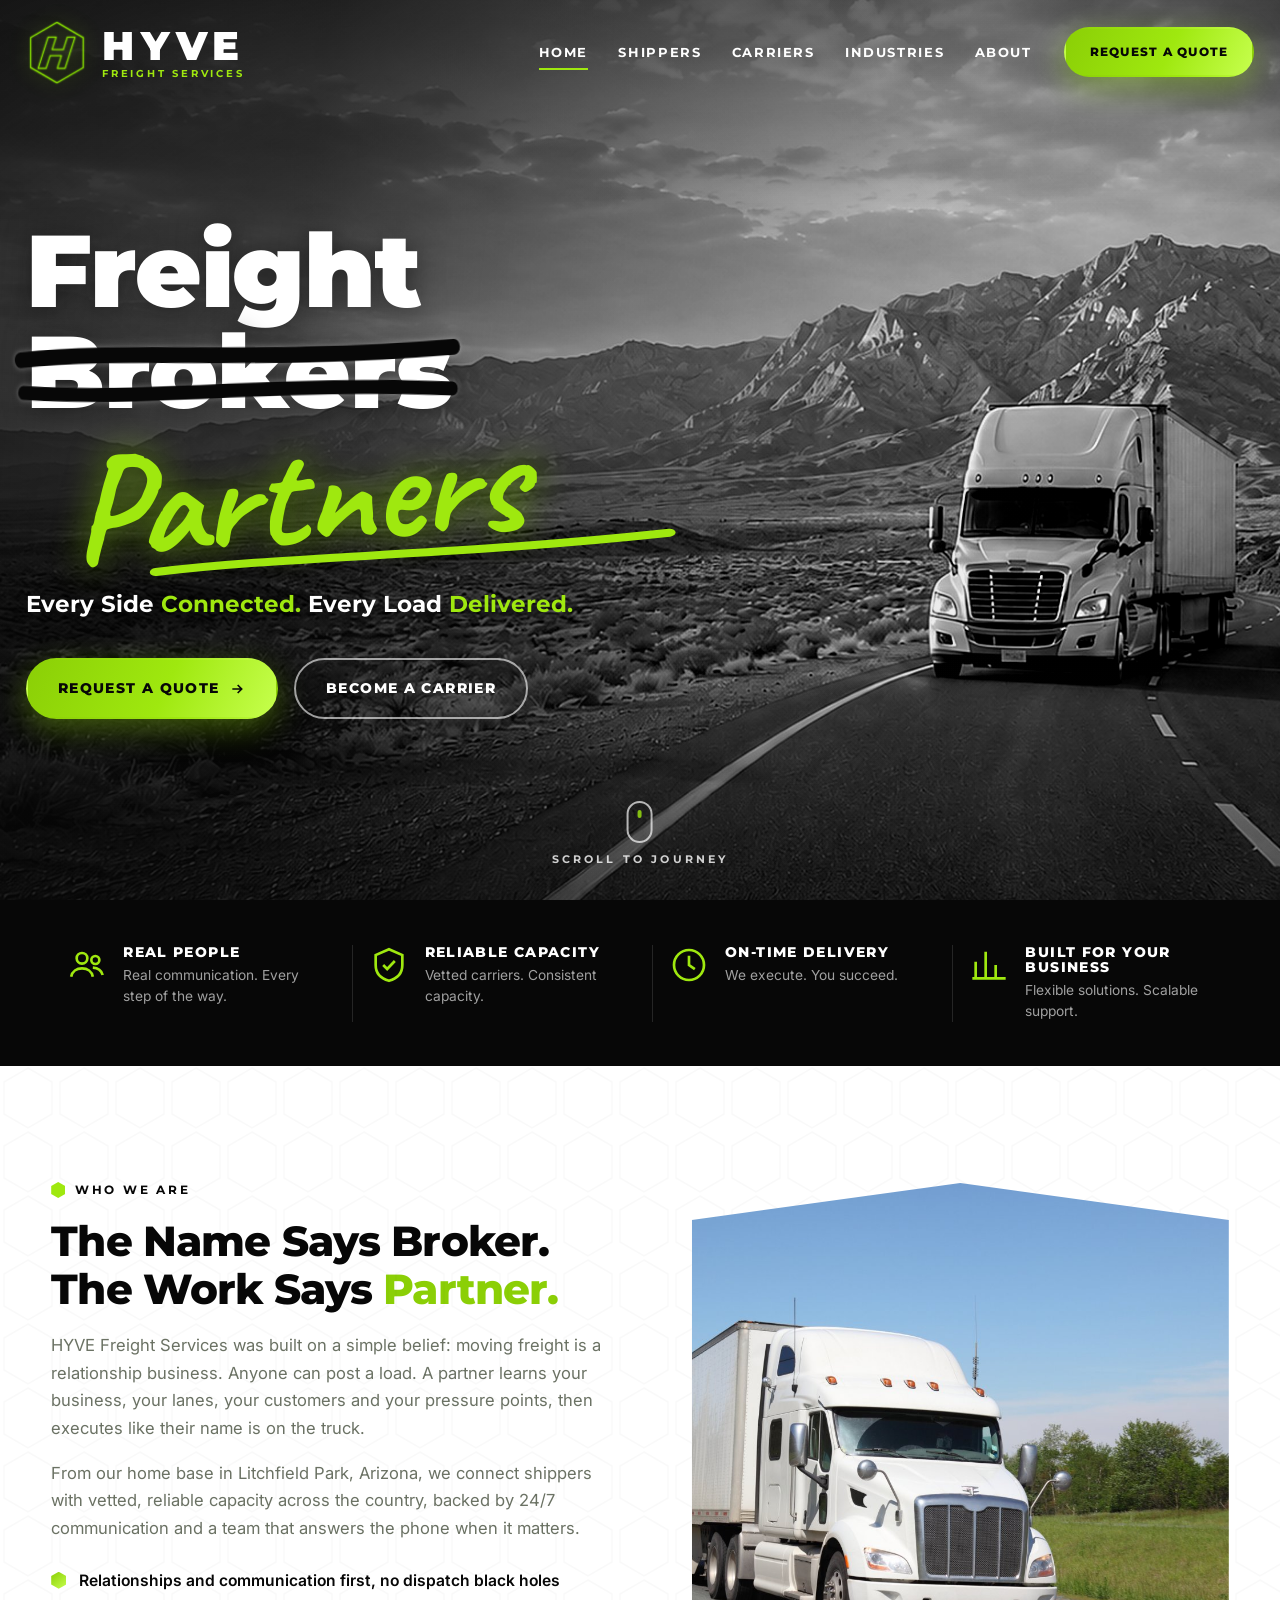
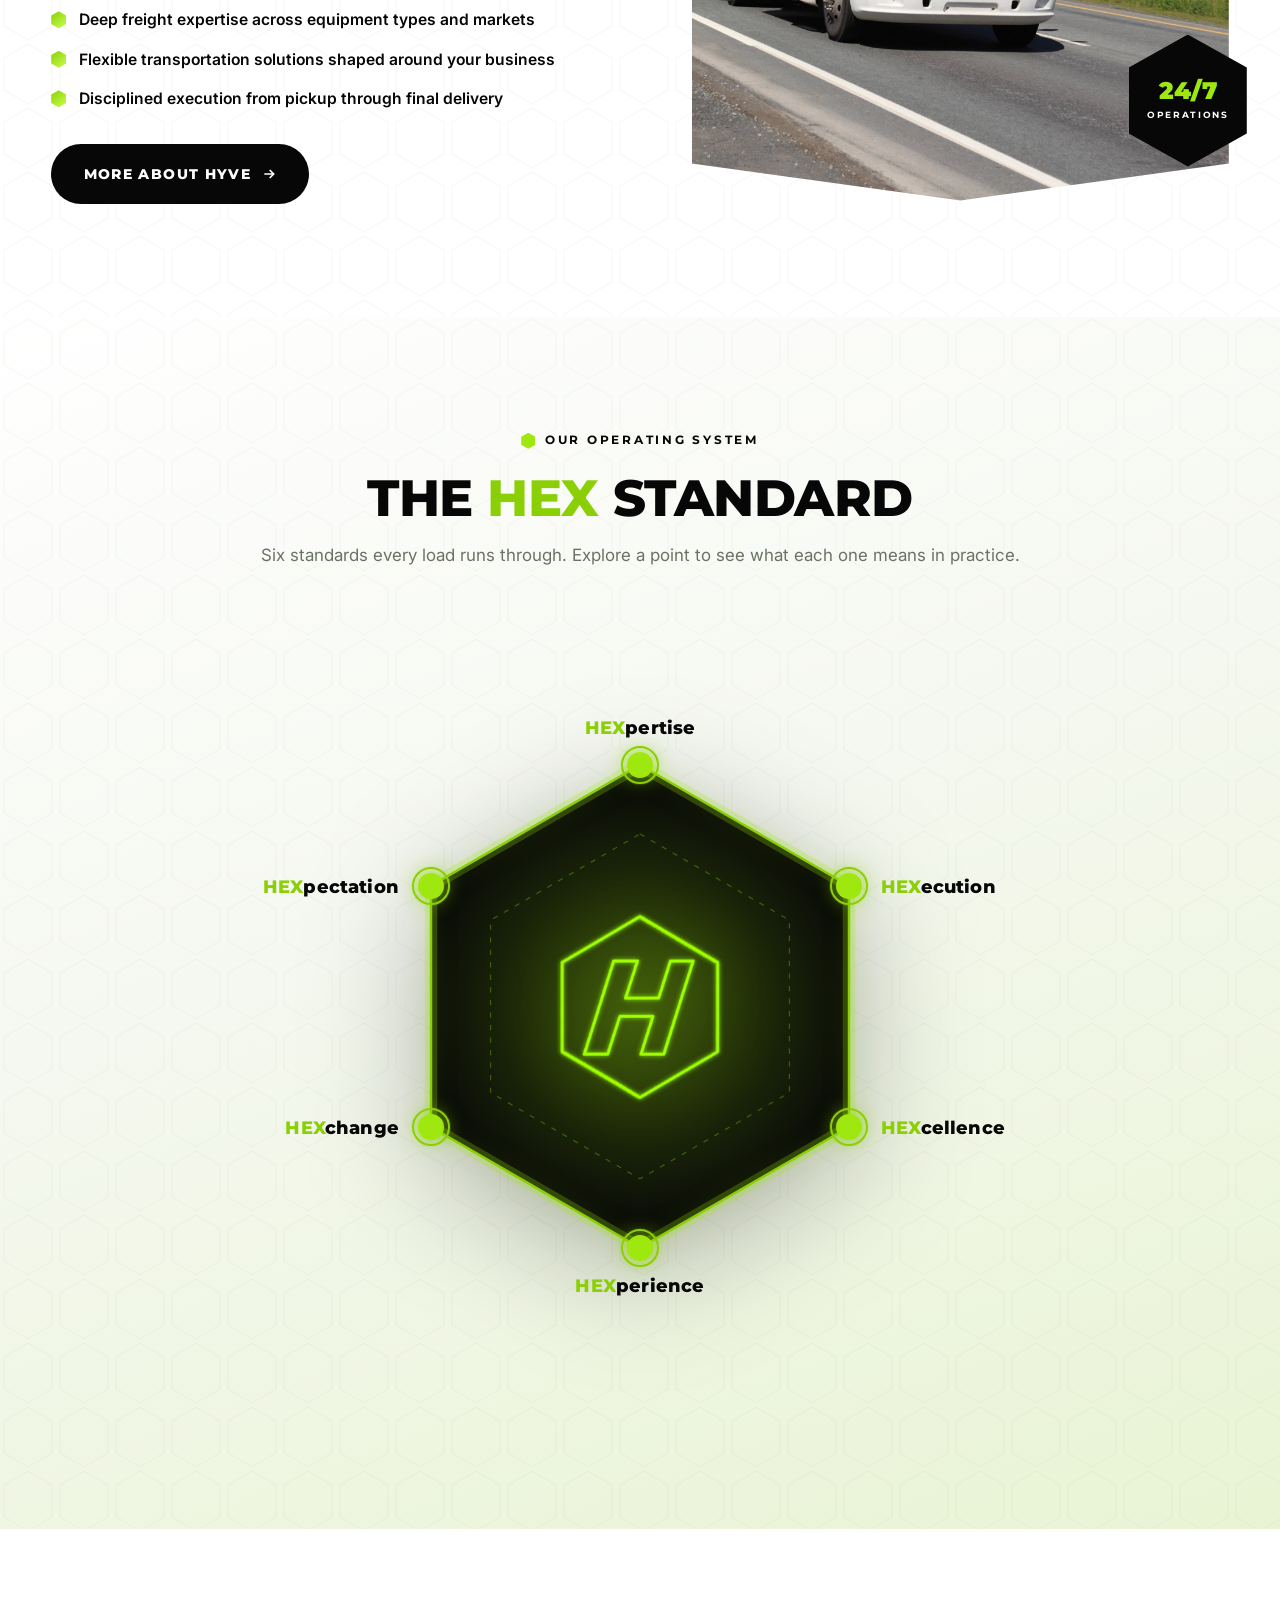
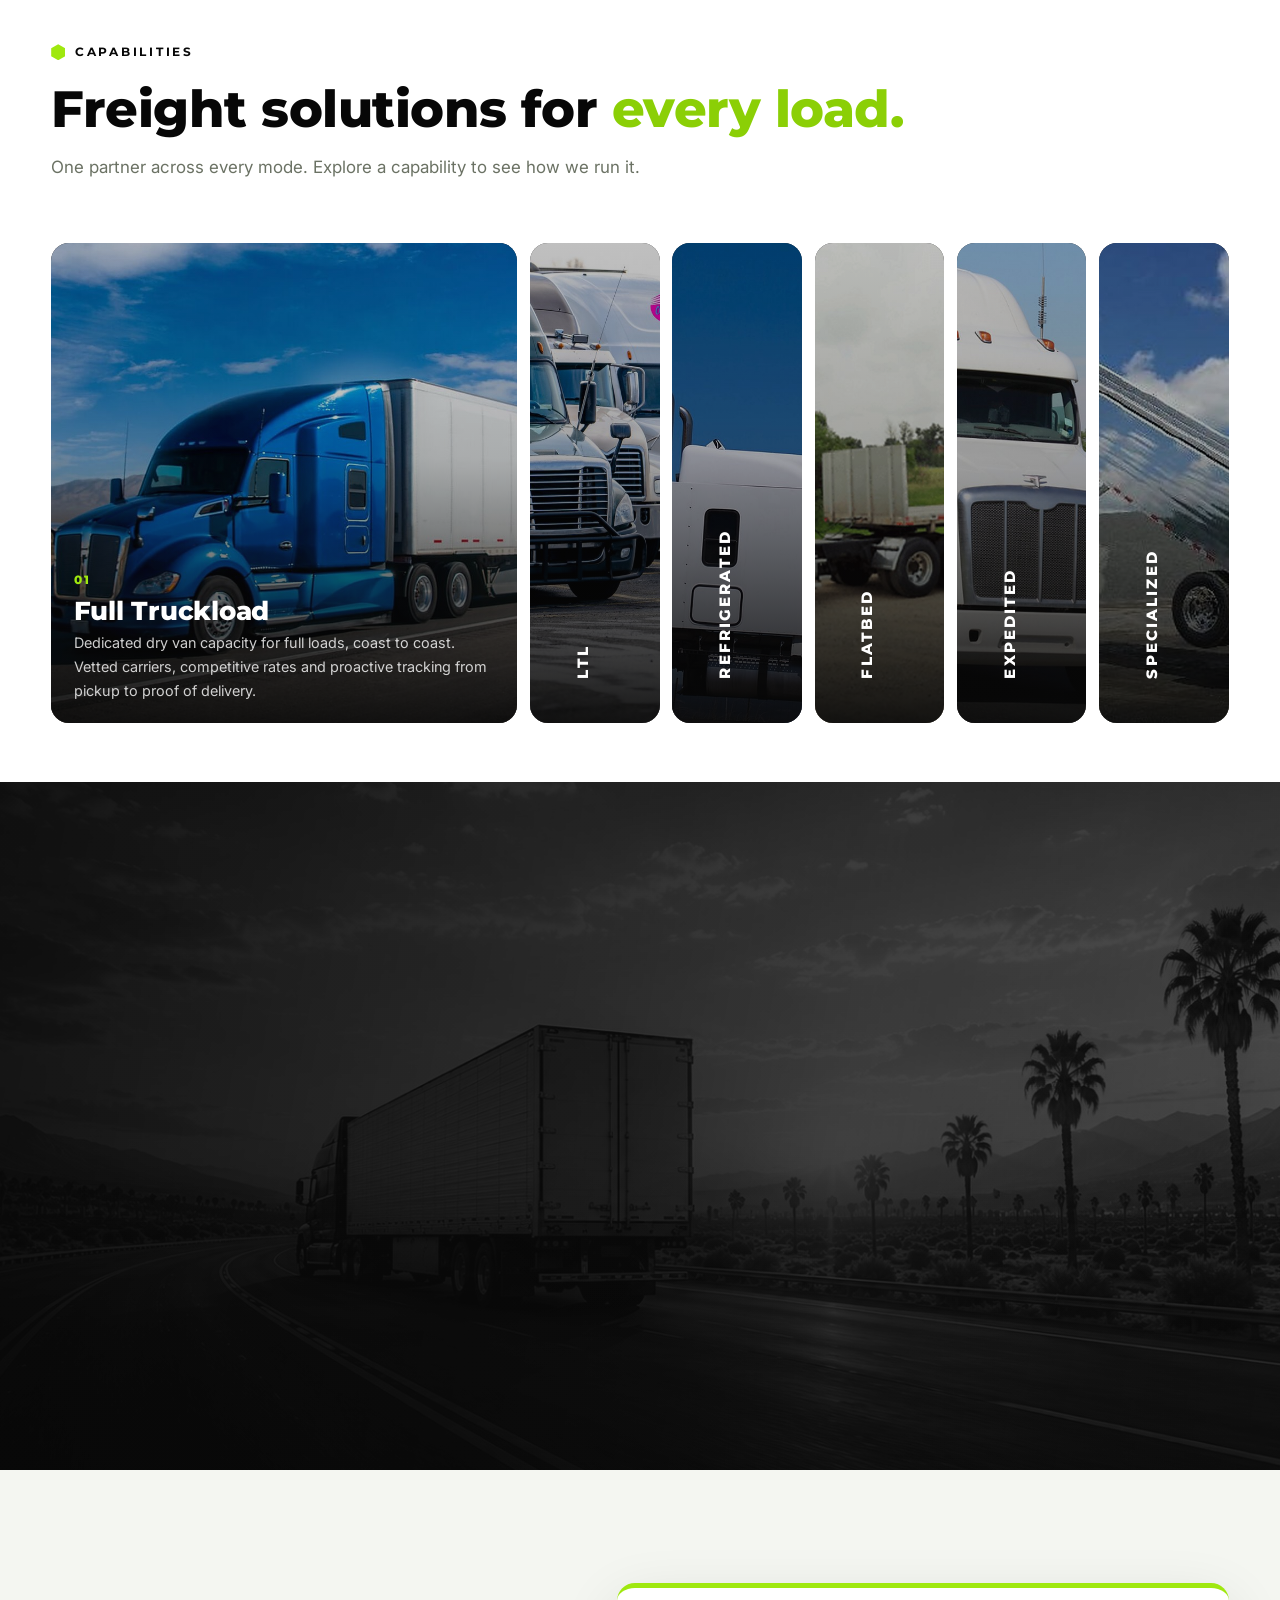
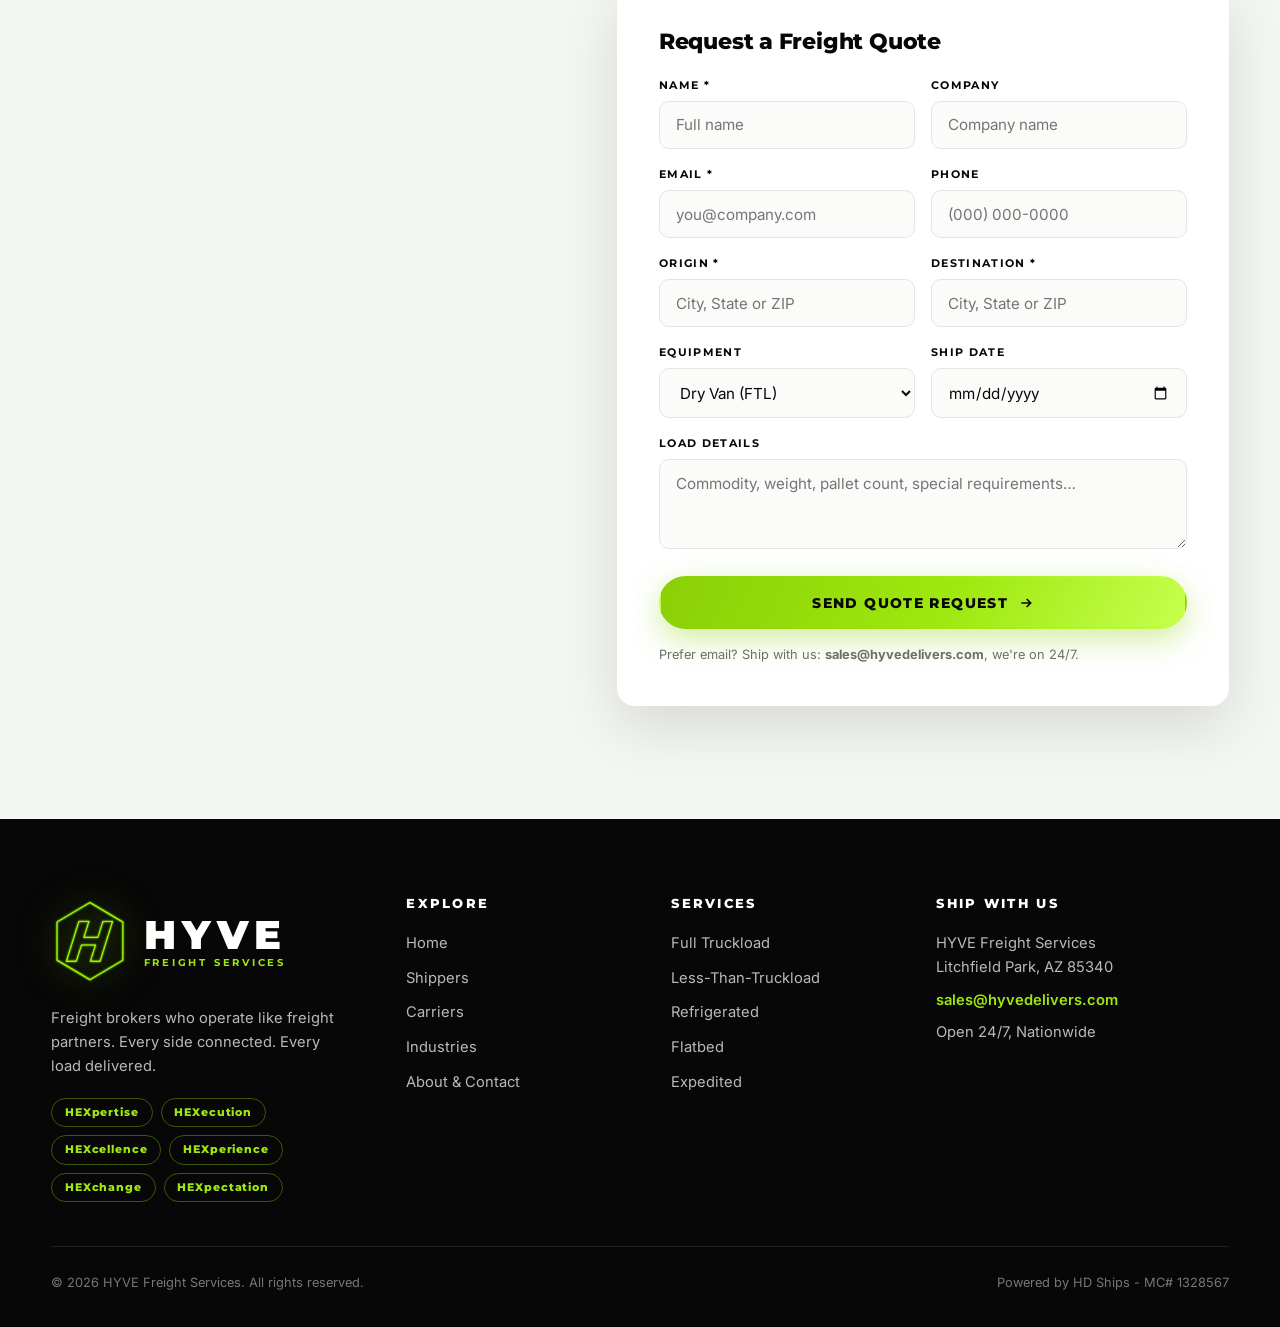
==== commit d173d0e1: "client revision round 3: black strikes, tighter HEX Standard, 5-10% vertical trim, footer lockup Pol" ====
--- a/public/index.html
+++ b/public/index.html
@@ -99,8 +99,8 @@
             <span class="line">Freight</span>
             <span class="line"><span class="strike-wrap">Brokers<svg class="strike-line" viewBox="0 0 400 70" preserveAspectRatio="none" aria-hidden="true">
                 <!-- two deliberate marker passes: hand-drawn, but the word still reads -->
-                <path class="s1" d="M7 29 C 108 22, 214 34, 393 25"/>
-                <path class="s2" d="M9 45 C 120 52, 238 40, 391 47"/>
+                <path class="s1" d="M7 26 C 108 19, 214 31, 393 22"/>
+                <path class="s2" d="M9 48 C 120 55, 238 43, 391 50"/>
               </svg></span></span>
             <span class="hero-partners">Partners
               <svg class="underline" viewBox="0 0 300 14" preserveAspectRatio="none" aria-hidden="true">
@@ -345,7 +345,6 @@
           <div class="quote-info reveal">
             <span class="eyebrow">Get Started</span>
             <h2>Your freight quote, <span class="lime">without the runaround.</span></h2>
-            <p>Tell us what's moving and where. A real freight expert, not an autoresponder, comes back with straight answers and an honest rate.</p>
             <ul class="quote-points">
               <li><span class="dot">1</span><div><strong>Tell us about your load</strong><span>Lane, equipment, weight and timing.</span></div></li>
               <li><span class="dot">2</span><div><strong>Get a real quote</strong><span>Market-smart pricing from a person who knows your lane.</span></div></li>
@@ -385,7 +384,13 @@
     <div class="container">
       <div class="footer-grid">
         <div class="footer-brand">
-          <img class="brand-hex" src="images/logo-mark.png" alt="HYVE hexagon logo">
+          <a class="footer-lockup" href="index.html" aria-label="HYVE Freight Services, home">
+            <img class="brand-hex" src="images/logo-mark.png" alt="HYVE hexagon H logo">
+            <span class="brand-word">
+              <span class="brand-name">HYVE</span>
+              <span class="brand-sub">Freight Services</span>
+            </span>
+          </a>
           <p>Freight brokers who operate like freight partners. Every side connected. Every load delivered.</p>
           <div class="hex-tags"><span>HEXpertise</span><span>HEXecution</span><span>HEXcellence</span><span>HEXperience</span><span>HEXchange</span><span>HEXpectation</span></div>
         </div>
--- a/public/css/style.css
+++ b/public/css/style.css
@@ -60,8 +60,8 @@
   background: var(--lime);
   clip-path: polygon(50% 0, 100% 25%, 100% 75%, 50% 100%, 0 75%, 0 25%);
 }
-.section { padding: clamp(5.4rem, 10.2vw, 9.6rem) 0; position: relative; }
-.section-head { max-width: 860px; margin-bottom: clamp(2.7rem, 5.6vw, 4.8rem); }
+.section { padding: clamp(4.7rem, 8.8vw, 8.35rem) 0; position: relative; }
+.section-head { max-width: 860px; margin-bottom: clamp(2.35rem, 4.8vw, 4.1rem); }
 .section-head h2 { font-size: clamp(2rem, 4.4vw, 3.2rem); font-weight: 800; margin: .8rem 0 1rem; }
 .section-head p { color: var(--gray); font-size: 1.06rem; }
 
@@ -100,12 +100,21 @@
    ============================================================ */
 .site-header {
   position: fixed; top: 0; left: 0; right: 0; z-index: 900;
-  transition: background .35s ease, box-shadow .35s ease, padding .35s ease;
+  transition: box-shadow .35s ease, padding .35s ease;
   padding: 1.1rem 0;
 }
-.site-header.scrolled {
+/* The white bar gets its own layer on purpose. A backdrop-filter on .site-header
+   itself would make the header a containing block for the fixed mobile nav inside
+   it, so .main-nav's inset:0 would resolve to the ~74px header instead of the
+   viewport and translateY(-100%) would leave the last links stuck on screen. */
+.site-header::before {
+  content: ''; position: absolute; inset: 0; z-index: -1;
   background: rgba(255, 255, 255, .92);
   backdrop-filter: blur(14px); -webkit-backdrop-filter: blur(14px);
+  opacity: 0; transition: opacity .35s ease;
+}
+.site-header.scrolled::before { opacity: 1; }
+.site-header.scrolled {
   box-shadow: 0 6px 30px rgba(7,7,7,.08);
   padding: .55rem 0;
 }
@@ -217,11 +226,14 @@
 }
 /* two deliberate passes, not a scribble: BROKERS has to stay readable under them */
 .strike-line path {
-  stroke: #fff; fill: none; stroke-linecap: round; stroke-linejoin: round;
-  filter: drop-shadow(0 2px 10px rgba(7, 7, 7, .55));
-}
-.strike-line .s1 { stroke-width: 7; }
-.strike-line .s2 { stroke-width: 6.2; }
+  /* BLACK, not white: on white type over a grayscale plate, white strokes muddy the word.
+     Black keeps BROKERS fully legible AND reads instantly as a deliberate cross-out.
+     A white halo here just makes them glow — keep the edge clean. */
+  stroke: #070707; fill: none; stroke-linecap: round; stroke-linejoin: round;
+  filter: drop-shadow(0 0 2px rgba(255, 255, 255, .35));
+}
+.strike-line .s1 { stroke-width: 10.6; }
+.strike-line .s2 { stroke-width: 9.4; }
 .hero-partners {
   display: block; font-family: var(--font-script); font-weight: 700;
   font-size: clamp(4.4rem, 12vw, 9.4rem); line-height: .8;
@@ -260,7 +272,7 @@
 /* ---------- inner page hero (banner) ---------- */
 .page-hero {
   position: relative; min-height: 62svh; display: flex; align-items: flex-end;
-  padding: 9rem 0 4rem; color: #fff; overflow: hidden;
+  padding: 8.4rem 0 3.6rem; color: #fff; overflow: hidden;
 }
 .page-hero .hero-media img {
   object-position: center;
@@ -277,7 +289,7 @@
 /* ============================================================
    TRUST BAR
    ============================================================ */
-.trust-bar { background: var(--ink); color: #fff; padding: 3.1rem 0; }
+.trust-bar { background: var(--ink); color: #fff; padding: 2.8rem 0; }
 .trust-grid { display: grid; grid-template-columns: repeat(4, 1fr); gap: 1.5rem; }
 .trust-item { display: flex; gap: 1rem; align-items: flex-start; padding: 0 1rem; border-left: 1px solid rgba(255,255,255,.12); }
 .trust-item:first-child { border-left: 0; }
@@ -322,17 +334,17 @@
 .hex-standard {
   background: linear-gradient(160deg, #ffffff 0%, #f5f8f0 45%, #e9f4d4 100%);
 }
-.hex-standard .section-head { text-align: center; margin-inline: auto; }
+.hex-standard .section-head { text-align: center; margin-inline: auto; margin-bottom: clamp(1rem, 1.8vw, 1.5rem); }
 .hex-standard .section-head .eyebrow { justify-content: center; }
 /* ---------- one large hexagon, six live points, hover to open ---------- */
 .hexos {
   position: relative;
-  /* reserves room for the top and bottom pop-ups */
-  padding: 196px 0 178px;
+  /* reserves room for the top and bottom pop-ups, trimmed to the card height */
+  padding: 172px 0 168px;
 }
 .hexos-stage {
   position: relative; margin: 0 auto;
-  width: min(470px, 46vw); aspect-ratio: 400 / 462;
+  width: min(418px, 41vw); aspect-ratio: 400 / 462;
 }
 .hexos-frame { position: absolute; inset: 0; width: 100%; height: 100%; overflow: visible; }
 .hf-ring-soft {
@@ -366,23 +378,23 @@
   position: absolute; width: 0; height: 0; padding: 0; border: 0;
   background: none; color: inherit; text-align: left;
 }
-.hexnode.n-0 { left: 50%;  top: 0;    --lx: -50%; --ly: calc(-100% - 22px); --px: -50%; --py: calc(-100% - 34px); }
-.hexnode.n-1 { left: 100%; top: 25%;  --lx: 28px; --ly: -50%;               --px: 28px; --py: -50%; }
-.hexnode.n-2 { left: 100%; top: 75%;  --lx: 28px; --ly: -50%;               --px: 28px; --py: -50%; }
-.hexnode.n-3 { left: 50%;  top: 100%; --lx: -50%; --ly: 22px;               --px: -50%; --py: 34px; }
-.hexnode.n-4 { left: 0;    top: 75%;  --lx: calc(-100% - 28px); --ly: -50%; --px: calc(-100% - 28px); --py: -50%; }
-.hexnode.n-5 { left: 0;    top: 25%;  --lx: calc(-100% - 28px); --ly: -50%; --px: calc(-100% - 28px); --py: -50%; }
+.hexnode.n-0 { left: 50%;  top: 0;    --lx: -50%; --ly: calc(-100% - 26px); --px: -50%; --py: calc(-100% - 36px); }
+.hexnode.n-1 { left: 100%; top: 25%;  --lx: 32px; --ly: -50%;               --px: 32px; --py: -50%; }
+.hexnode.n-2 { left: 100%; top: 75%;  --lx: 32px; --ly: -50%;               --px: 32px; --py: -50%; }
+.hexnode.n-3 { left: 50%;  top: 100%; --lx: -50%; --ly: 26px;               --px: -50%; --py: 36px; }
+.hexnode.n-4 { left: 0;    top: 75%;  --lx: calc(-100% - 32px); --ly: -50%; --px: calc(-100% - 32px); --py: -50%; }
+.hexnode.n-5 { left: 0;    top: 25%;  --lx: calc(-100% - 32px); --ly: -50%; --px: calc(-100% - 32px); --py: -50%; }
 
 .hx-dot {
   position: absolute; left: 0; top: 0; transform: translate(-50%, -50%);
-  width: 20px; height: 20px; border-radius: 50%; background: var(--lime);
-  box-shadow: 0 0 0 6px rgba(159, 232, 15, .15), 0 0 18px rgba(139, 207, 6, .8);
+  width: 26px; height: 26px; border-radius: 50%; background: var(--lime);
+  box-shadow: 0 0 0 7px rgba(159, 232, 15, .15), 0 0 22px rgba(139, 207, 6, .8);
   transition: transform .3s ease, box-shadow .3s ease, opacity .3s ease;
 }
 /* the slow pulse that makes the system feel live */
 .hx-dot::after {
-  content: ''; position: absolute; inset: -5px; border-radius: 50%;
-  border: 2px solid var(--lime-deep); animation: hxpulse 3s ease-out infinite;
+  content: ''; position: absolute; inset: -6px; border-radius: 50%;
+  border: 2.5px solid var(--lime-deep); animation: hxpulse 3s ease-out infinite;
 }
 @keyframes hxpulse {
   0%   { transform: scale(.75); opacity: .75; }
@@ -398,7 +410,7 @@
 .hx-label {
   position: absolute; left: 0; top: 0; white-space: nowrap;
   transform: translate(var(--lx), var(--ly));
-  font-family: var(--font-head); font-weight: 800; font-size: .95rem;
+  font-family: var(--font-head); font-weight: 800; font-size: 1.14rem;
   letter-spacing: .01em; color: var(--ink);
   transition: opacity .25s ease;
 }
@@ -422,7 +434,7 @@
 }
 .hx-pop-text { display: block; font-size: .88rem; line-height: 1.6; color: var(--gray); }
 /* the top and bottom cards run wide so they stay short and don't crowd the section */
-.n-0 .hx-pop, .n-3 .hx-pop { width: 430px; }
+.n-0 .hx-pop, .n-3 .hx-pop { width: 566px; }
 
 /* ---- open state ---- */
 .hexnode.on .hx-pop { opacity: 1; visibility: visible; transform: translate(var(--px), var(--py)) scale(1); }
@@ -480,7 +492,7 @@
 }
 @media (max-width: 560px) {
   .hexos-stage { width: min(268px, 72vw); }
-  .hx-dot { width: 18px; height: 18px; }
+  .hx-dot { width: 22px; height: 22px; }
 }
 @media (prefers-reduced-motion: reduce) { .hx-dot::after { animation: none; opacity: .35; } }
 html.no-anim .hx-dot::after { animation: none; opacity: .35; }
@@ -560,10 +572,15 @@
 /* ============================================================
    STATEMENT — Stronger Connections. Seamless Deliveries.
    ============================================================ */
+/* Ben flagged the Capabilities -> Statement handoff: the section ran out into a tall
+   band of white before the dark panel started. The statement is full-bleed and dark, so it
+   separates itself — the light section above it doesn't need a full bottom pad too. */
+.section:has(+ .statement) { padding-bottom: clamp(2.6rem, 4.6vw, 4.4rem); }
+
 .statement {
   position: relative; color: #fff; overflow: hidden;
-  min-height: 82svh; display: flex; align-items: center;
-  padding: clamp(7.2rem, 14vw, 12.5rem) 0;
+  min-height: 66svh; display: flex; align-items: center;
+  padding: clamp(5.8rem, 10.6vw, 9.4rem) 0;
 }
 .statement .container { width: min(1660px, 96vw); }
 /* the photograph is atmosphere here; the typography is the subject */
@@ -729,9 +746,25 @@
 /* ============================================================
    FOOTER
    ============================================================ */
-.site-footer { background: var(--ink); color: rgba(255,255,255,.72); padding: 5.6rem 0 2.2rem; }
-.footer-grid { display: grid; grid-template-columns: 1.4fr 1fr 1fr 1.3fr; gap: 2.5rem; margin-bottom: 3rem; }
-.footer-brand .brand-hex { width: 96px; margin-bottom: 1.3rem; }
+.site-footer { background: var(--ink); color: rgba(255,255,255,.72); padding: 4.9rem 0 2.1rem; }
+.footer-grid { display: grid; grid-template-columns: 1.4fr 1fr 1fr 1.3fr; gap: 2.5rem; margin-bottom: 2.7rem; }
+/* footer carries the FULL lockup: hexagon + HYVE / FREIGHT SERVICES */
+.footer-lockup { display: inline-flex; align-items: center; gap: .9rem; margin-bottom: 1.3rem; }
+.footer-lockup .brand-hex { width: 78px; }
+.footer-lockup .brand-word { line-height: 1; }
+.footer-lockup .brand-name {
+  font-family: var(--font-head); font-weight: 900; font-size: 2.5rem;
+  letter-spacing: .17em; color: #fff; display: block; margin-right: -.17em;
+}
+.footer-lockup .brand-sub {
+  font-family: var(--font-head); font-weight: 700; font-size: .62rem;
+  letter-spacing: .28em; color: var(--lime); display: block; margin-top: .2rem;
+  text-transform: uppercase; white-space: nowrap; margin-right: -.28em;
+}
+@media (max-width: 560px) {
+  .footer-lockup .brand-hex { width: 62px; }
+  .footer-lockup .brand-name { font-size: 2rem; }
+}
 .footer-brand p { font-size: .92rem; max-width: 300px; }
 .footer-brand .hex-tags { display: flex; gap: .5rem; flex-wrap: wrap; margin-top: 1.2rem; }
 .footer-brand .hex-tags span {
@@ -767,7 +800,7 @@
 html.no-anim { scroll-behavior: auto; }
 html.no-anim .reveal { opacity: 1; transform: none; transition: none; }
 html.no-anim .hero, html.no-anim .page-hero { min-height: 860px; }
-html.no-anim .statement { min-height: 720px; }
+html.no-anim .statement { min-height: 640px; }
 
 /* phones: portrait crop, headline over the sky, truck clear in the lower third */
 @media (max-width: 700px) {
@@ -823,7 +856,7 @@
   .hero-title { font-size: 2.9rem; }
   .hero-partners { font-size: 3.9rem; }
   .hero-ctas .btn { width: 100%; }
-  .section { padding: 4.5rem 0; }
+  .section { padding: 4.1rem 0; }
 }
 
 /* phones: comfortable paddings and stacked grids everywhere */
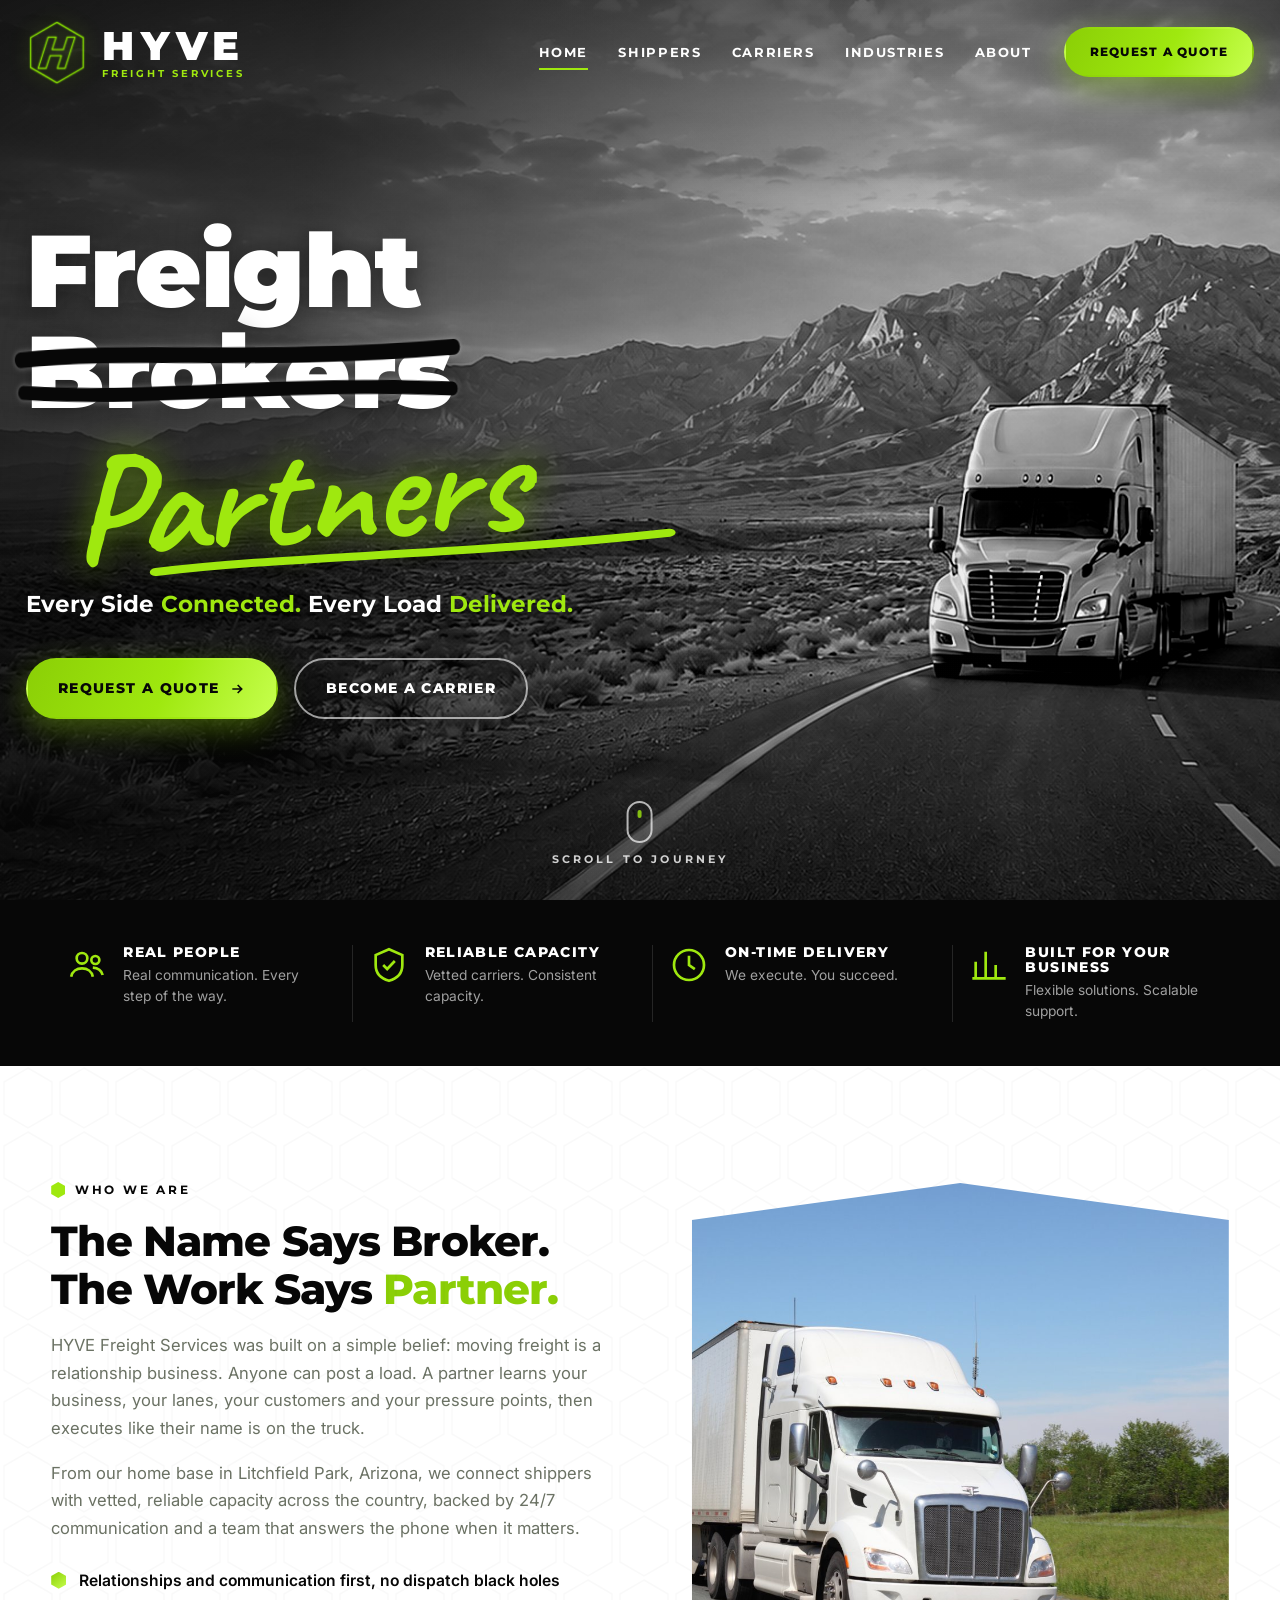
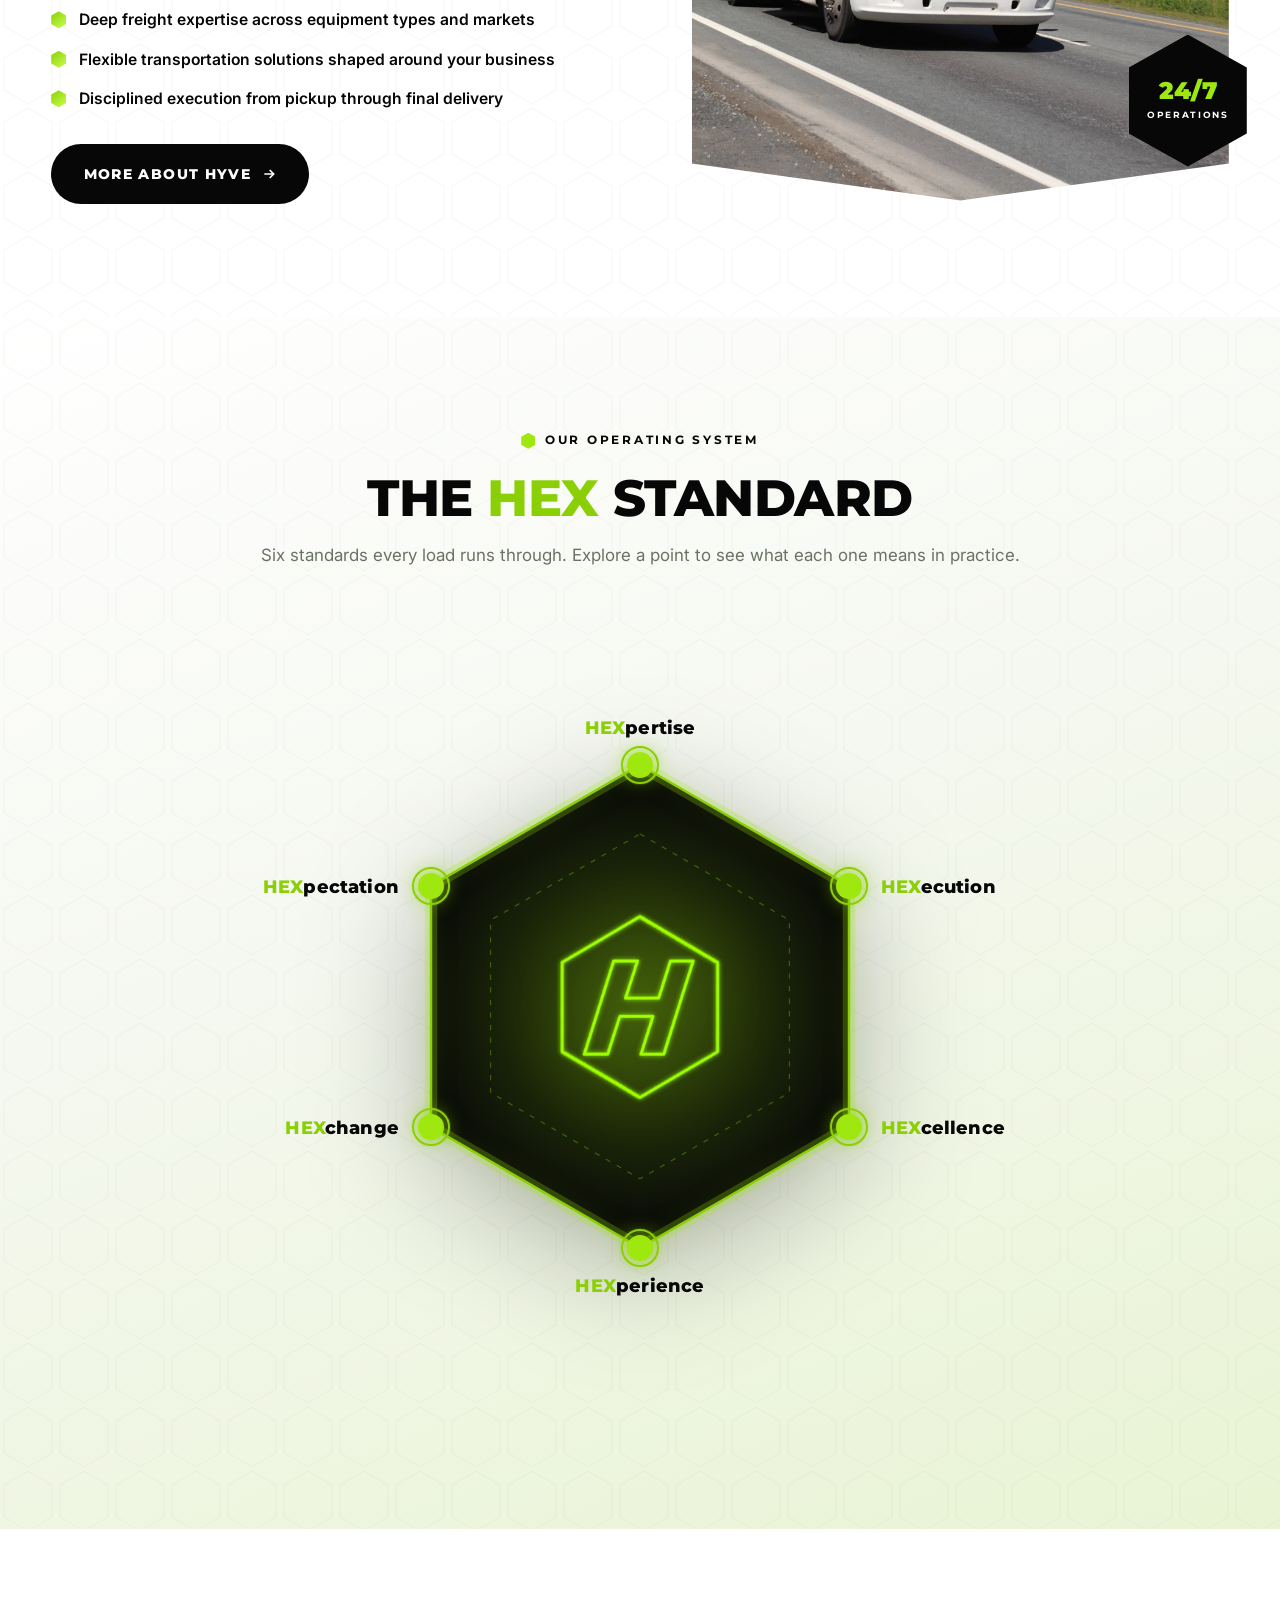
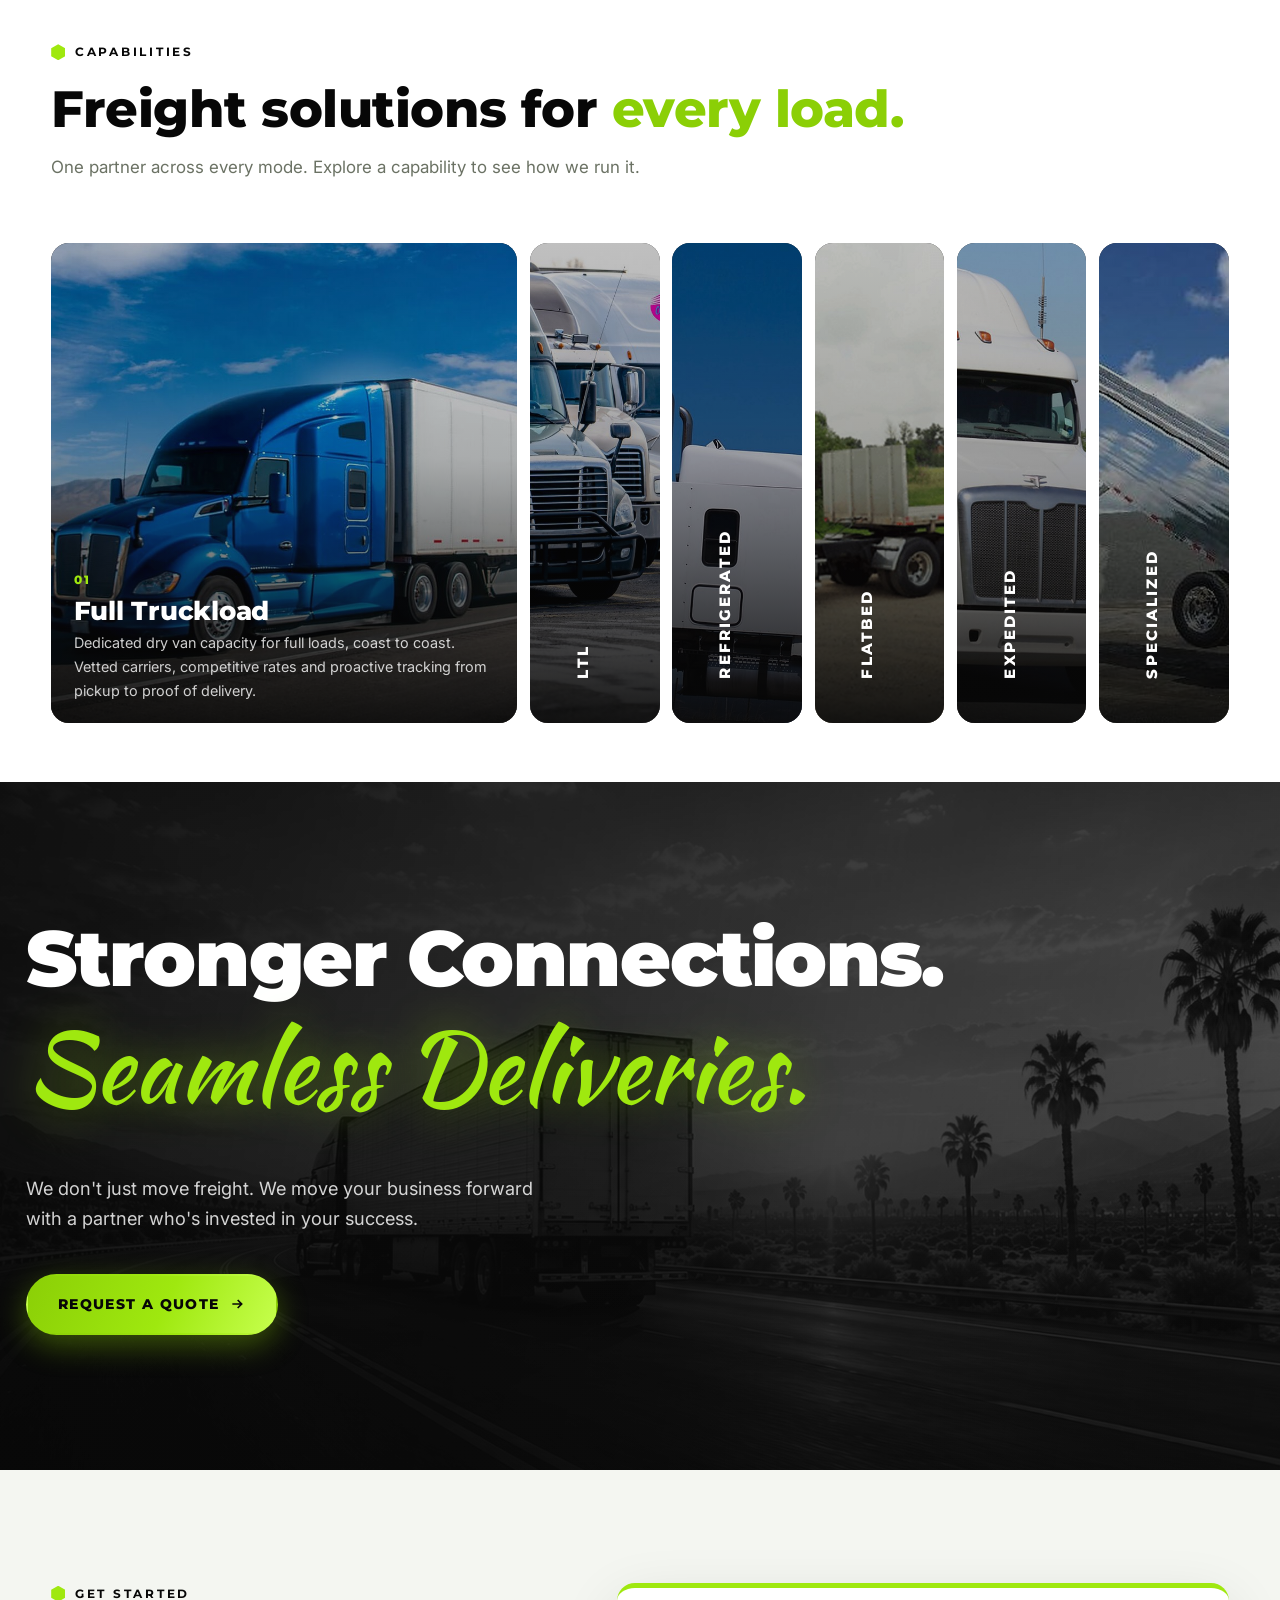
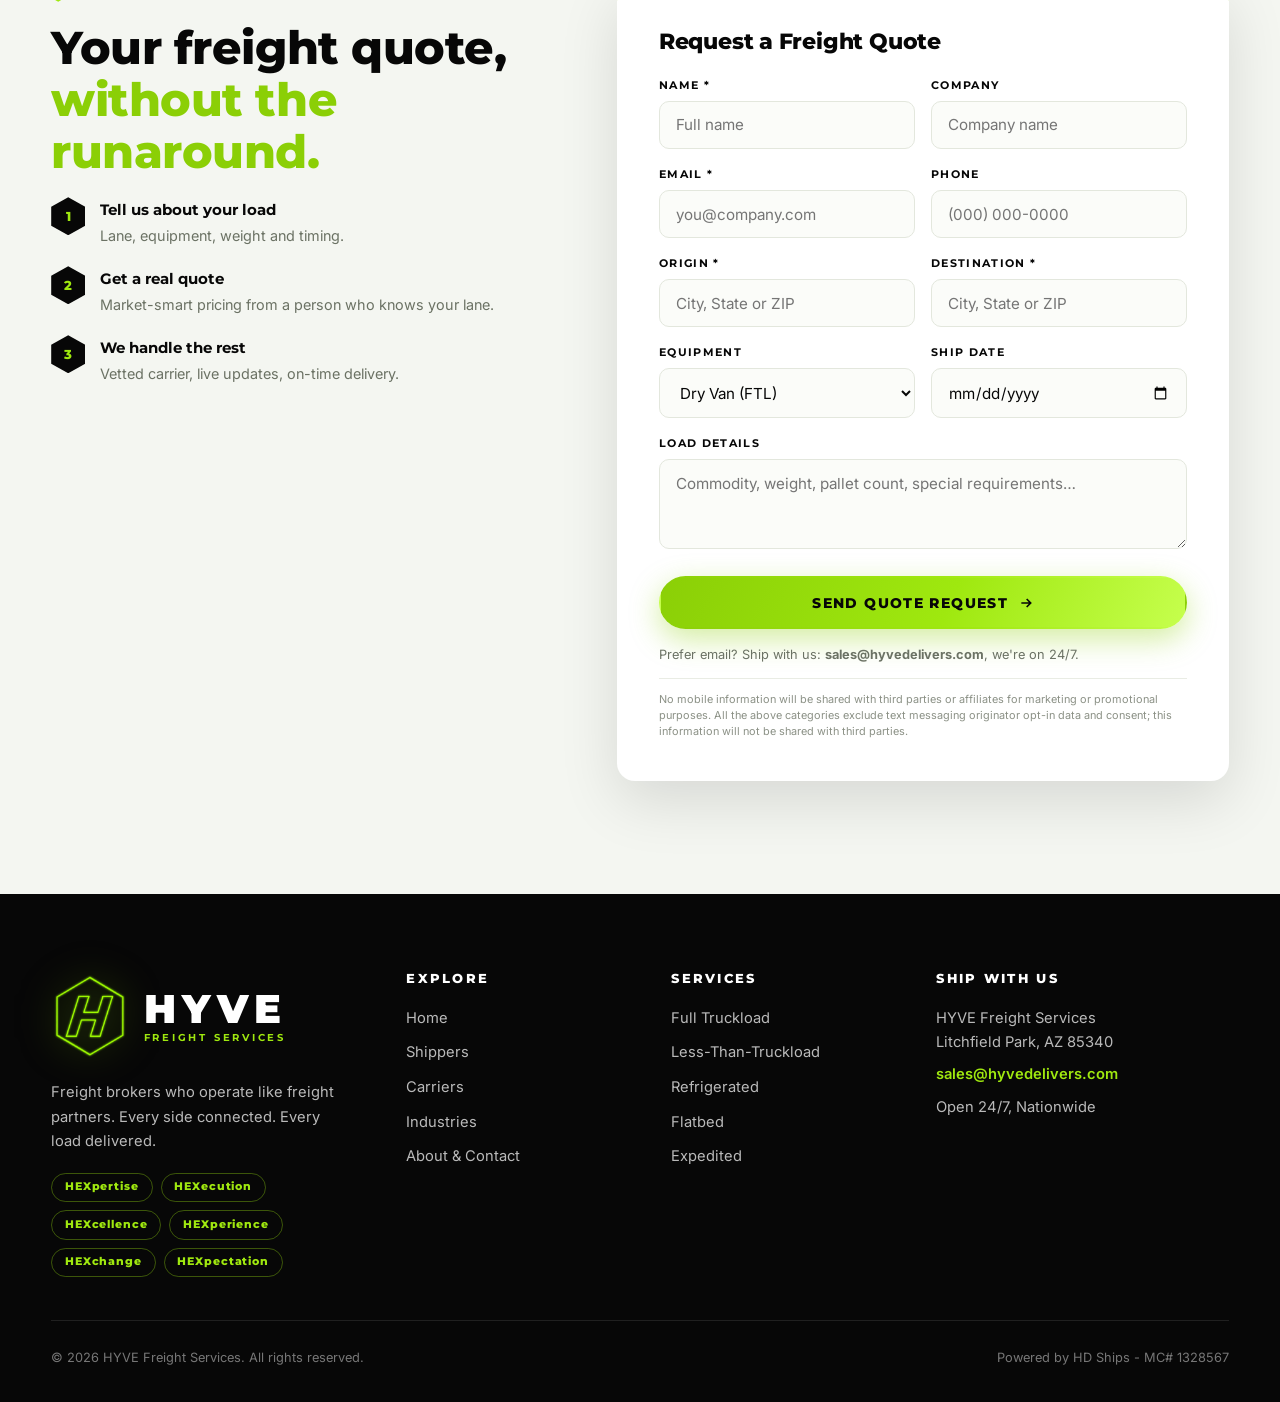
==== commit 999d69fb: "client revision round 4: SMS/mobile-data consent notice on the quote and message forms Client-suppli" ====
--- a/public/index.html
+++ b/public/index.html
@@ -373,6 +373,7 @@
               <svg width="16" height="16" viewBox="0 0 24 24" fill="none" stroke="currentColor" stroke-width="2.5"><path d="M5 12h14M13 6l6 6-6 6"/></svg>
             </button>
             <p class="form-note">Prefer email? Ship with us: <a href="mailto:sales@hyvedelivers.com"><strong>sales@hyvedelivers.com</strong></a>, we're on 24/7.</p>
+            <p class="form-disclaimer">No mobile information will be shared with third parties or affiliates for marketing or promotional purposes. All the above categories exclude text messaging originator opt-in data and consent; this information will not be shared with third parties.</p>
           </form>
         </div>
       </div>
@@ -450,6 +451,7 @@
         </div>
         <button type="submit" class="btn btn-lime">Send Quote Request</button>
         <p class="form-note">Or email us directly: <a href="mailto:sales@hyvedelivers.com"><strong>sales@hyvedelivers.com</strong></a></p>
+        <p class="form-disclaimer">No mobile information will be shared with third parties or affiliates for marketing or promotional purposes. All the above categories exclude text messaging originator opt-in data and consent; this information will not be shared with third parties.</p>
       </form>
     </div>
   </div>
--- a/public/css/style.css
+++ b/public/css/style.css
@@ -648,6 +648,11 @@
 }
 .field textarea { resize: vertical; min-height: 90px; }
 .form-note { font-size: .8rem; color: var(--gray); margin-top: .9rem; }
+/* SMS / mobile-data consent notice, fine print at the very bottom of a form card */
+.form-disclaimer {
+  font-size: .68rem; line-height: 1.5; color: var(--gray); opacity: .78;
+  margin-top: .85rem; padding-top: .7rem; border-top: 1px solid var(--gray-line);
+}
 .form-card .btn { width: 100%; margin-top: 1.2rem; }
 @media (max-width: 900px) { .quote-wrap { grid-template-columns: 1fr; } .form-grid { grid-template-columns: 1fr; } }
 
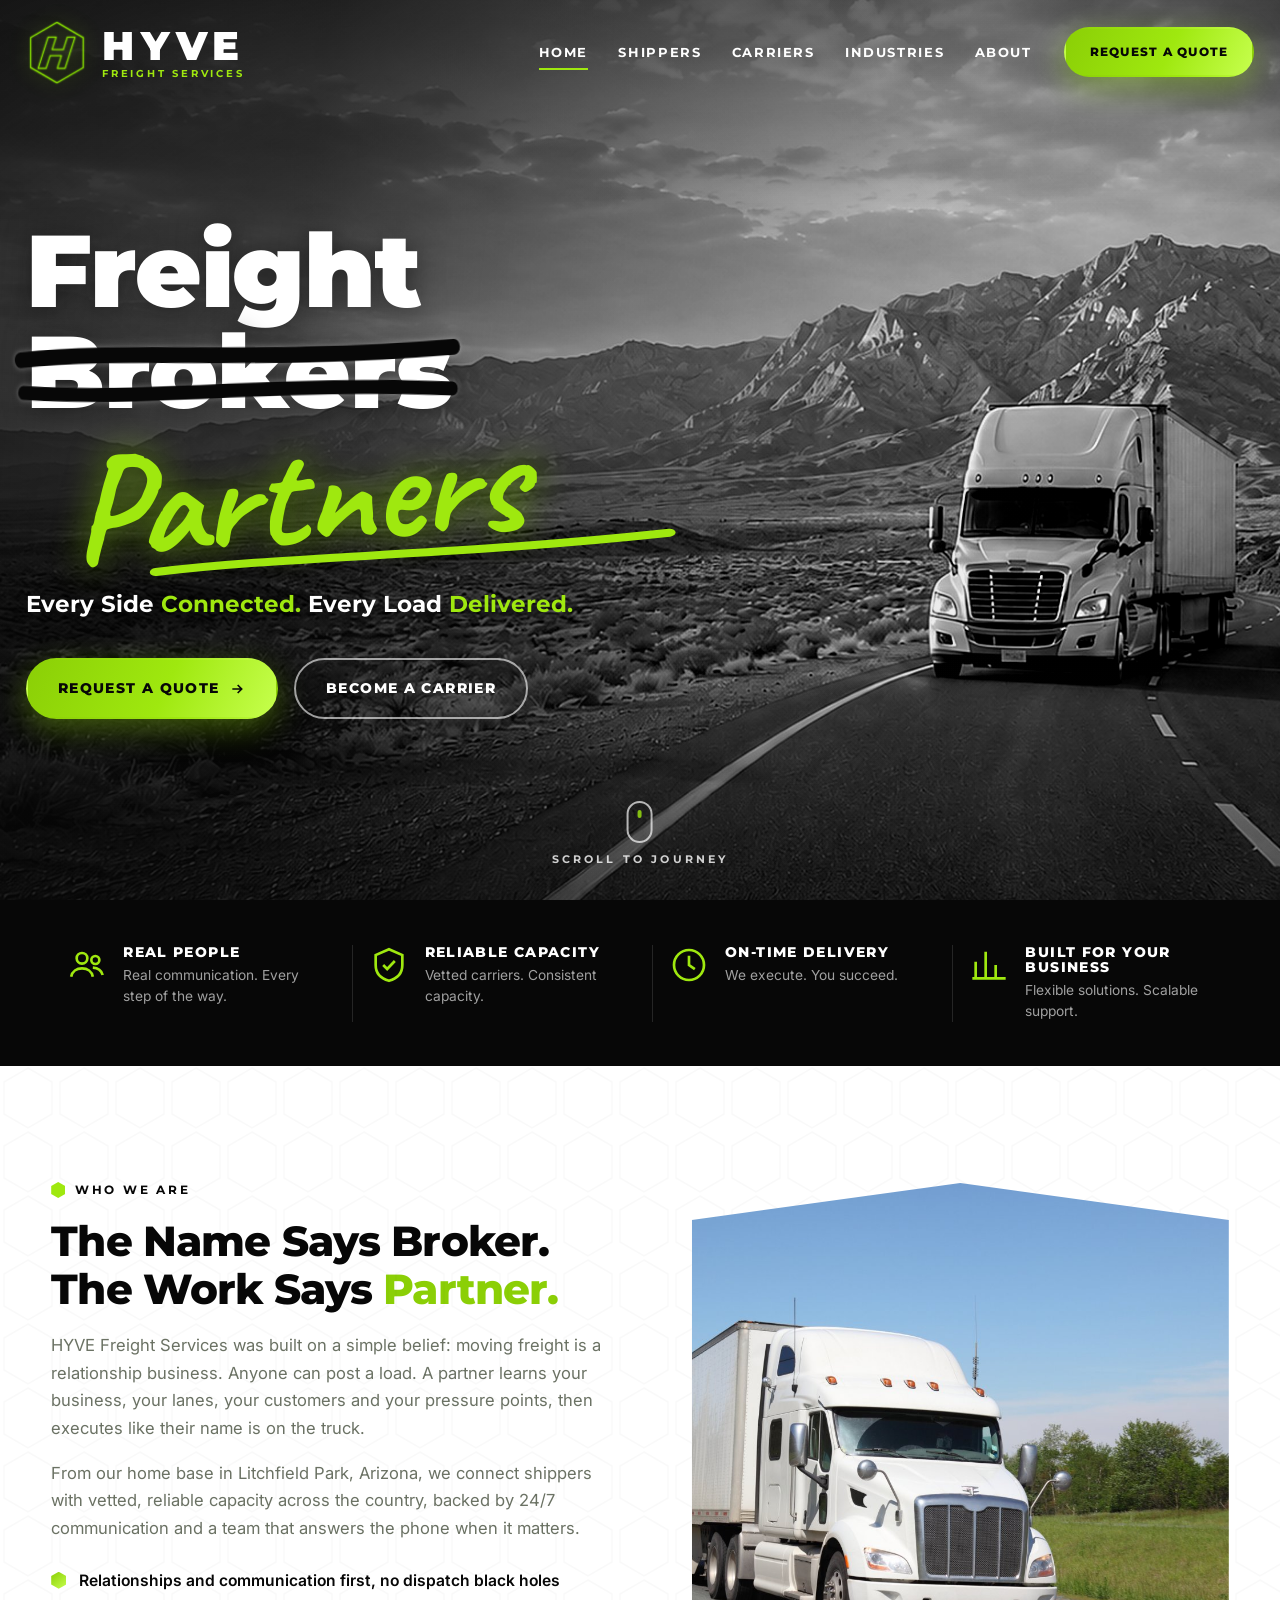
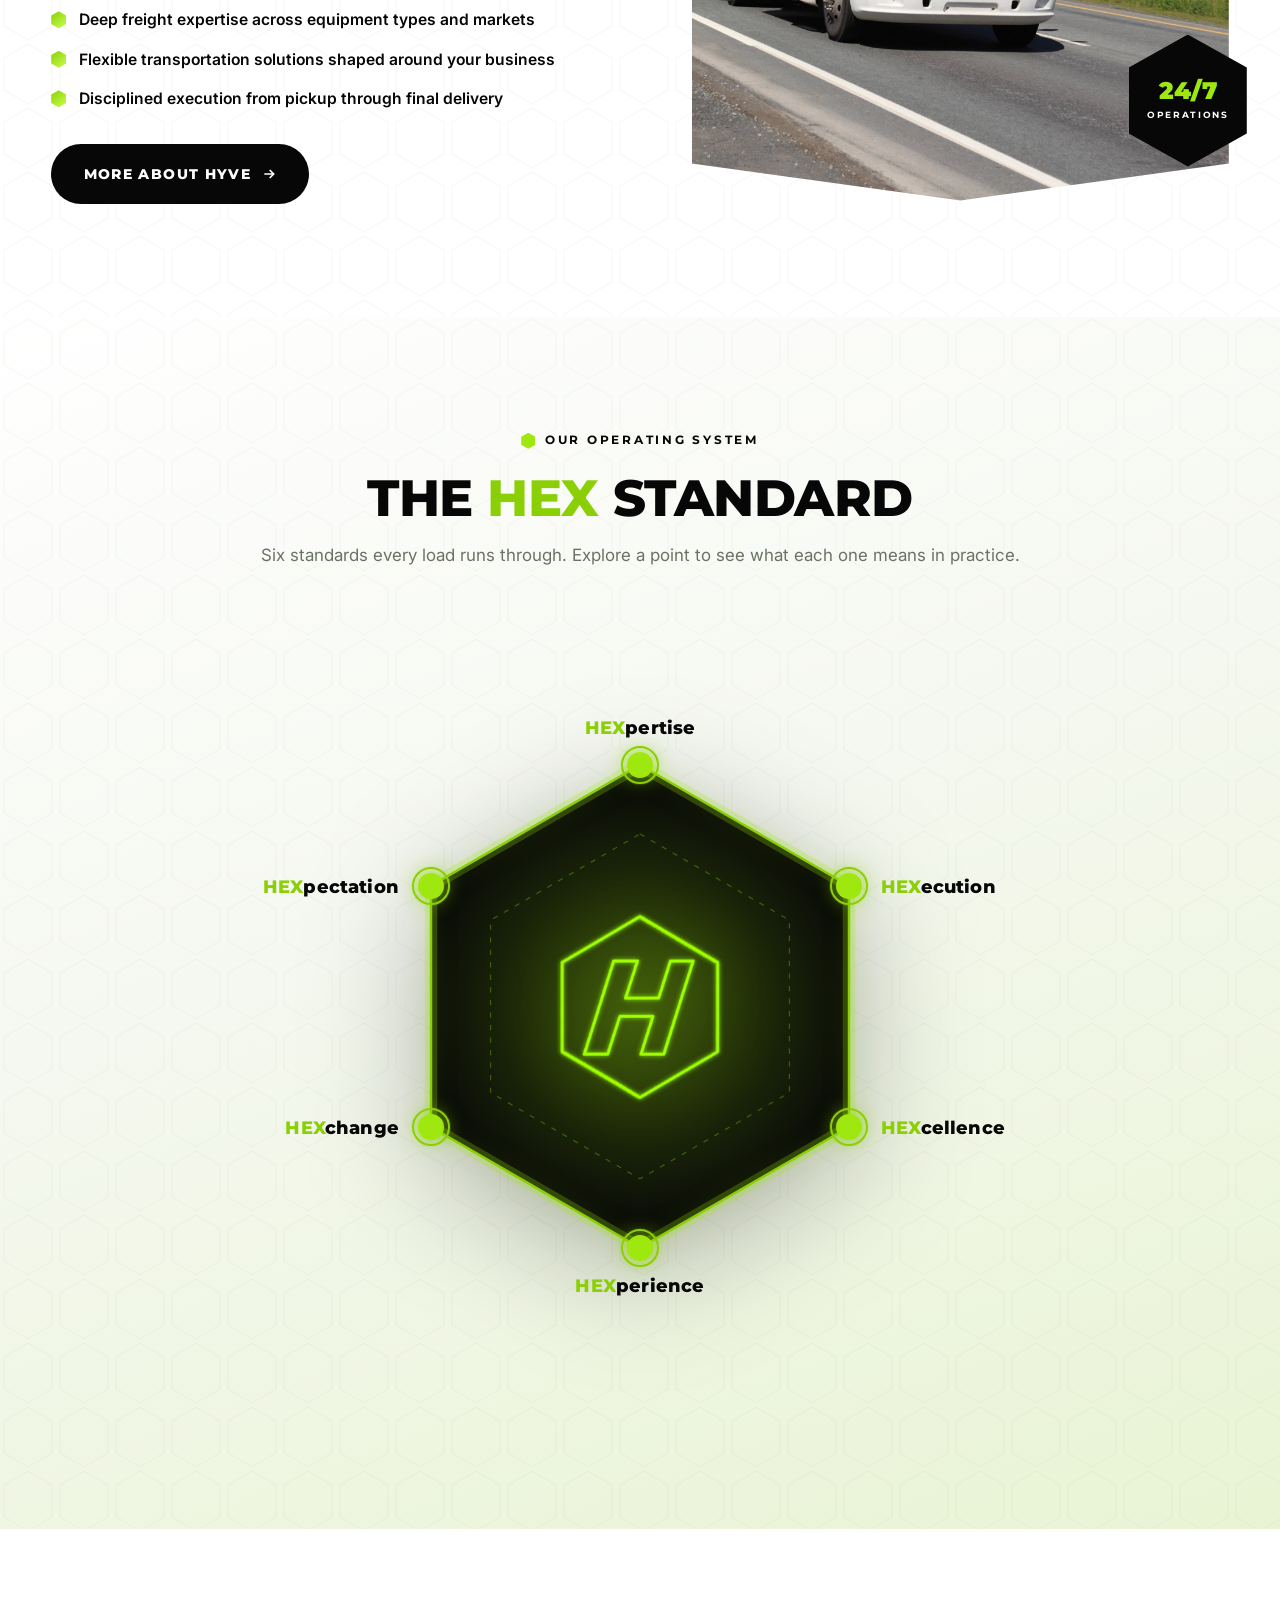
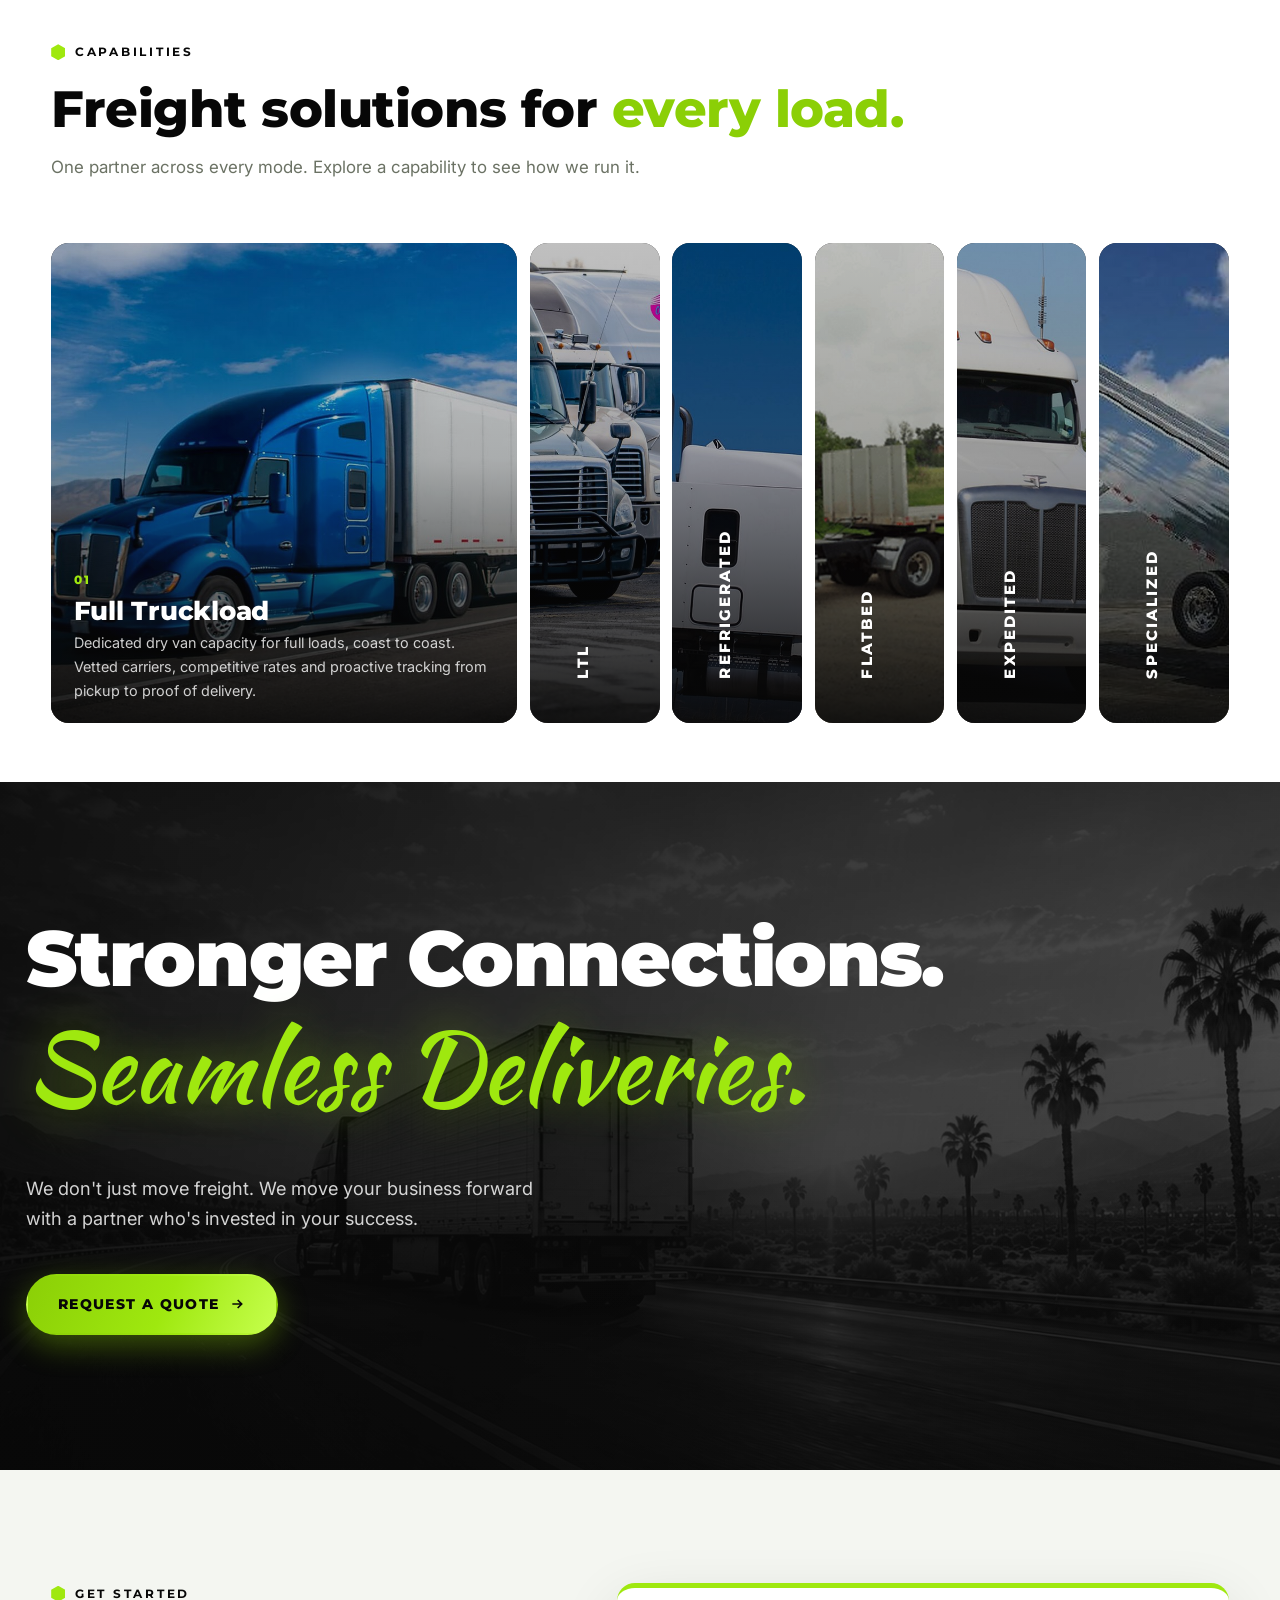
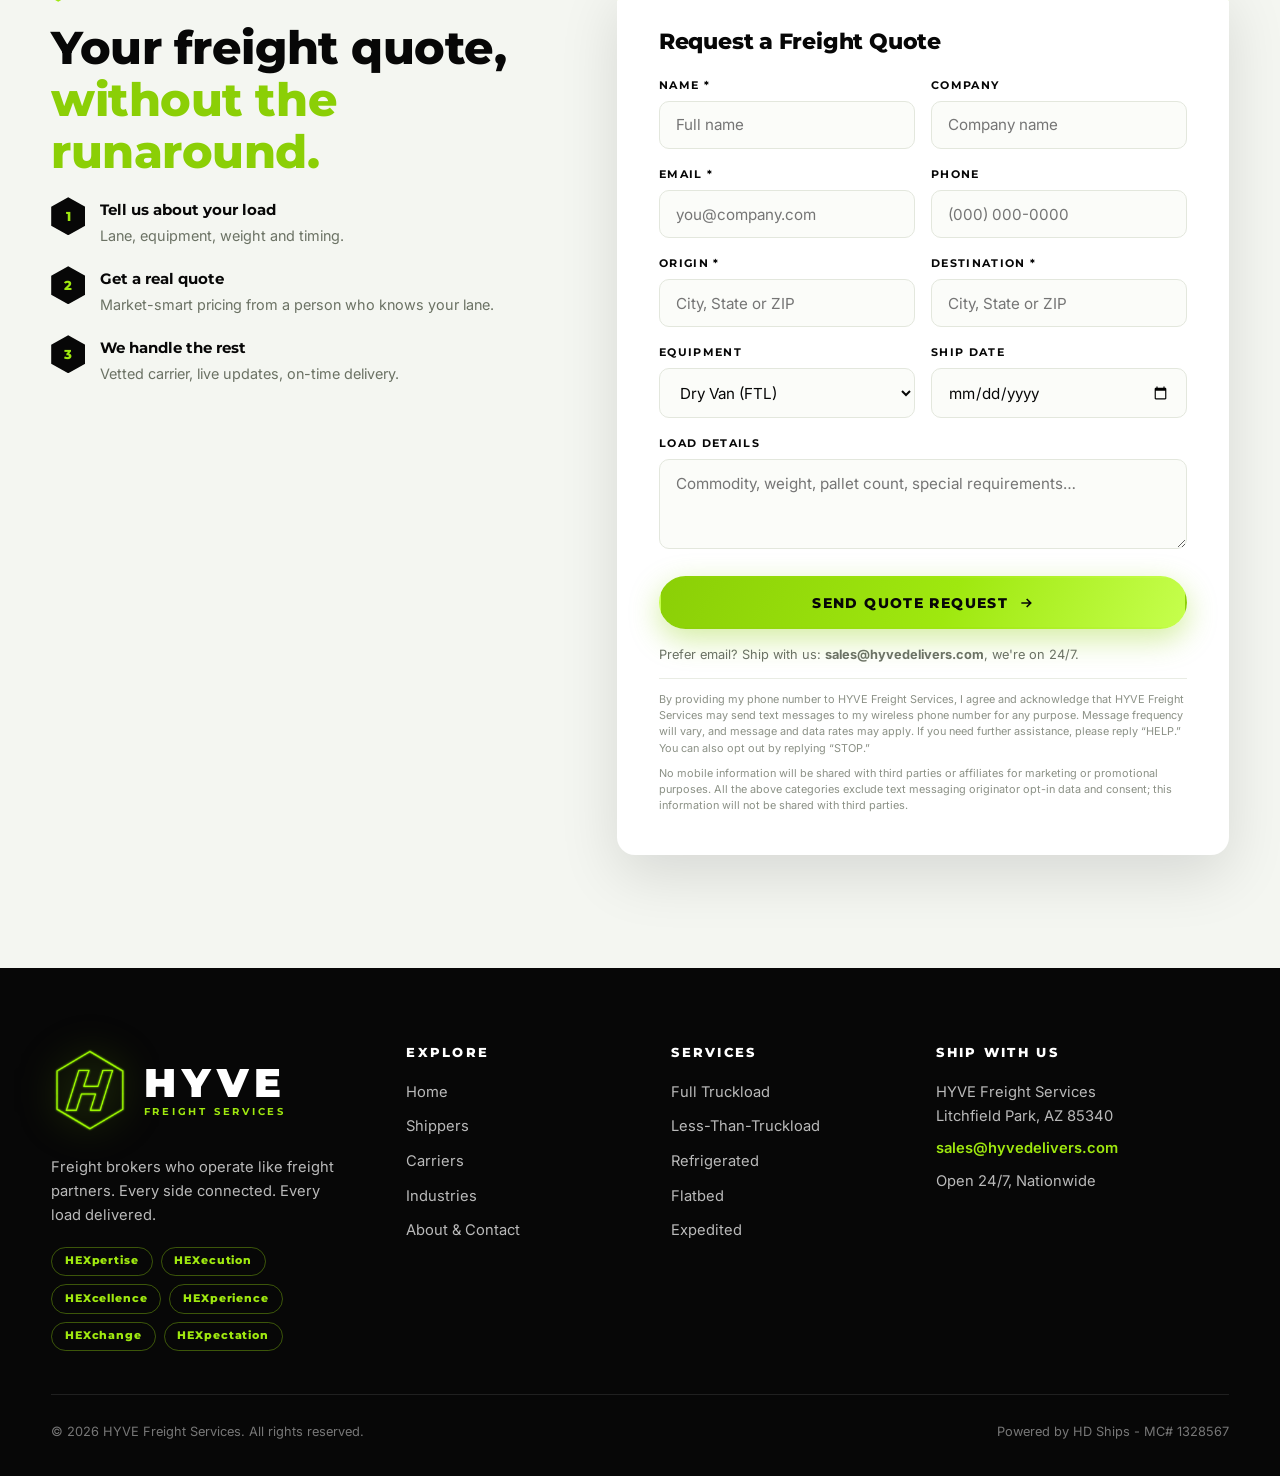
==== commit d9d1bb61: "client revision round 5: SMS consent disclaimer above the privacy statement Ben's verbatim wording, " ====
--- a/public/index.html
+++ b/public/index.html
@@ -373,6 +373,7 @@
               <svg width="16" height="16" viewBox="0 0 24 24" fill="none" stroke="currentColor" stroke-width="2.5"><path d="M5 12h14M13 6l6 6-6 6"/></svg>
             </button>
             <p class="form-note">Prefer email? Ship with us: <a href="mailto:sales@hyvedelivers.com"><strong>sales@hyvedelivers.com</strong></a>, we're on 24/7.</p>
+            <p class="form-disclaimer form-disclaimer--sms">By providing my phone number to HYVE Freight Services, I agree and acknowledge that HYVE Freight Services may send text messages to my wireless phone number for any purpose. Message frequency will vary, and message and data rates may apply. If you need further assistance, please reply “HELP.” You can also opt out by replying “STOP.”</p>
             <p class="form-disclaimer">No mobile information will be shared with third parties or affiliates for marketing or promotional purposes. All the above categories exclude text messaging originator opt-in data and consent; this information will not be shared with third parties.</p>
           </form>
         </div>
@@ -451,6 +452,7 @@
         </div>
         <button type="submit" class="btn btn-lime">Send Quote Request</button>
         <p class="form-note">Or email us directly: <a href="mailto:sales@hyvedelivers.com"><strong>sales@hyvedelivers.com</strong></a></p>
+        <p class="form-disclaimer form-disclaimer--sms">By providing my phone number to HYVE Freight Services, I agree and acknowledge that HYVE Freight Services may send text messages to my wireless phone number for any purpose. Message frequency will vary, and message and data rates may apply. If you need further assistance, please reply “HELP.” You can also opt out by replying “STOP.”</p>
         <p class="form-disclaimer">No mobile information will be shared with third parties or affiliates for marketing or promotional purposes. All the above categories exclude text messaging originator opt-in data and consent; this information will not be shared with third parties.</p>
       </form>
     </div>
--- a/public/css/style.css
+++ b/public/css/style.css
@@ -653,6 +653,10 @@
   font-size: .68rem; line-height: 1.5; color: var(--gray); opacity: .78;
   margin-top: .85rem; padding-top: .7rem; border-top: 1px solid var(--gray-line);
 }
+/* second notice in the stack: no repeated hairline, just a small gap */
+.form-disclaimer + .form-disclaimer {
+  margin-top: .55rem; padding-top: 0; border-top: 0;
+}
 .form-card .btn { width: 100%; margin-top: 1.2rem; }
 @media (max-width: 900px) { .quote-wrap { grid-template-columns: 1fr; } .form-grid { grid-template-columns: 1fr; } }
 
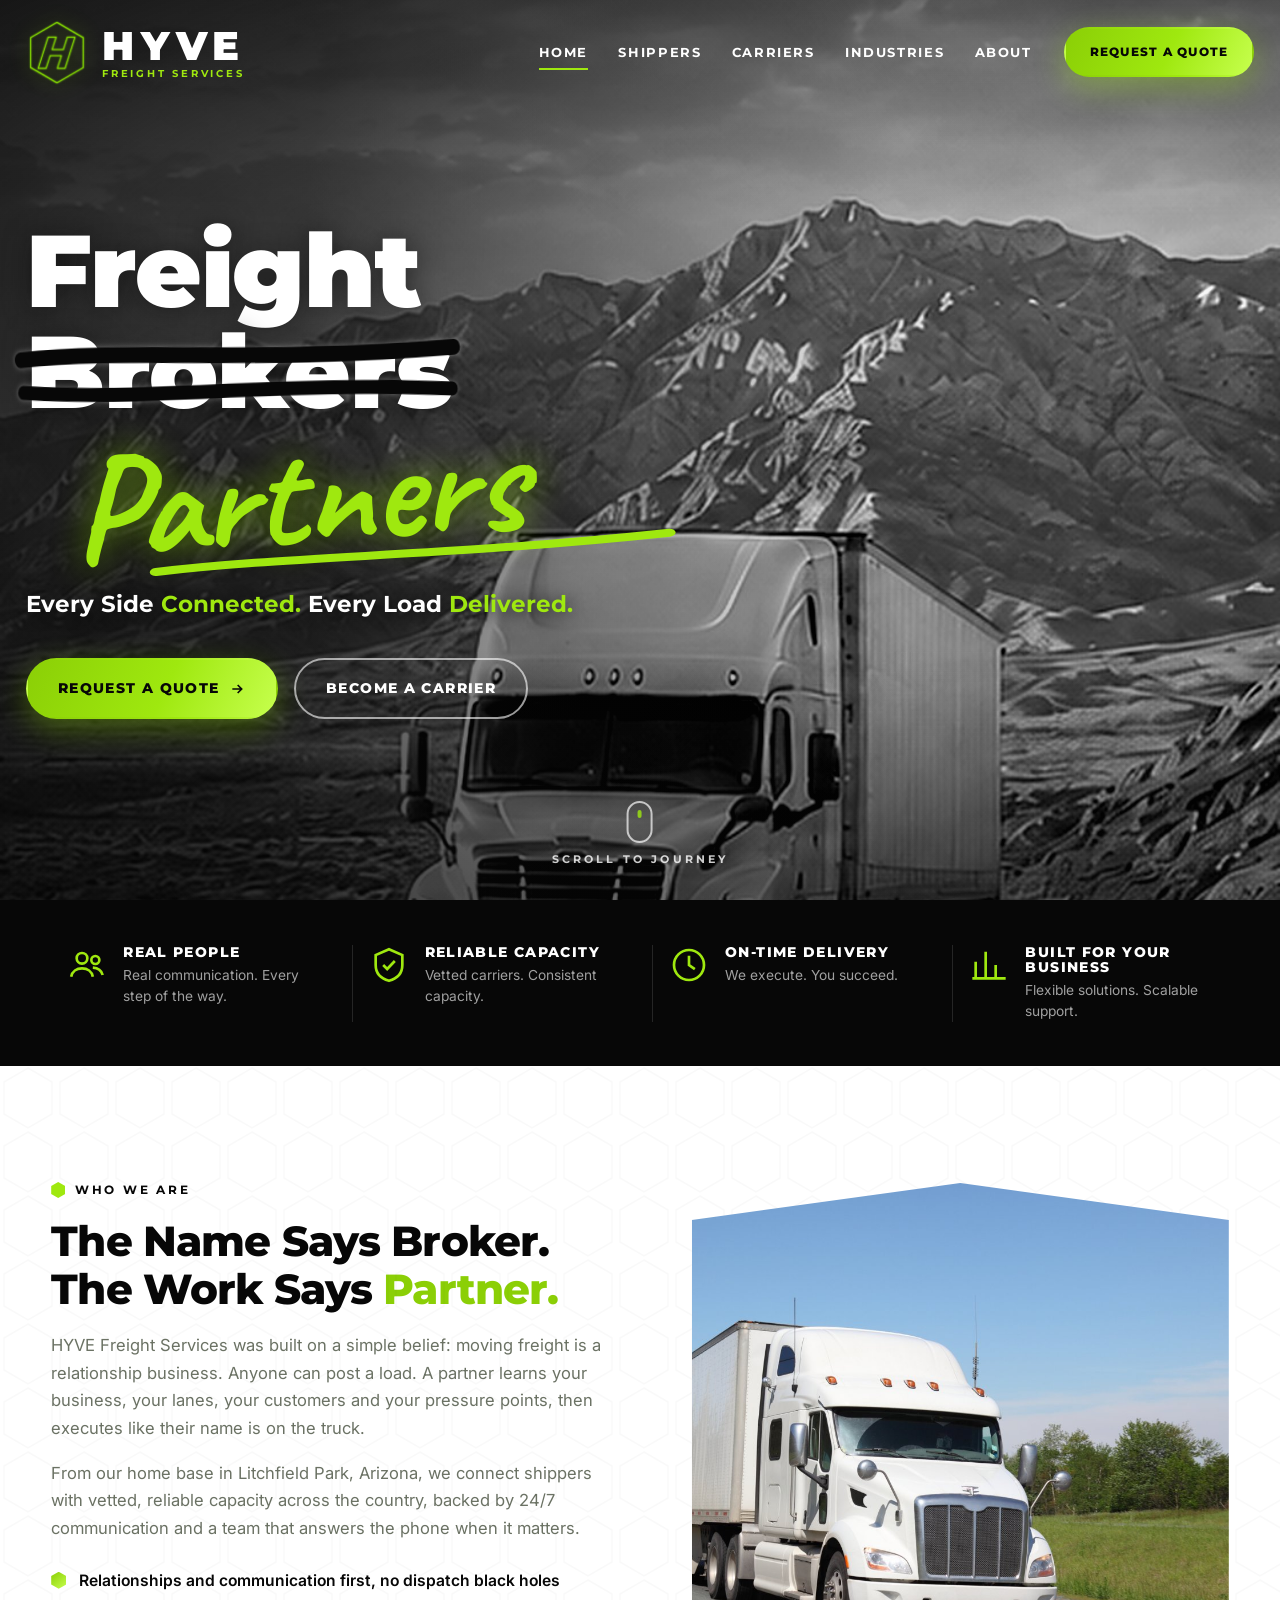
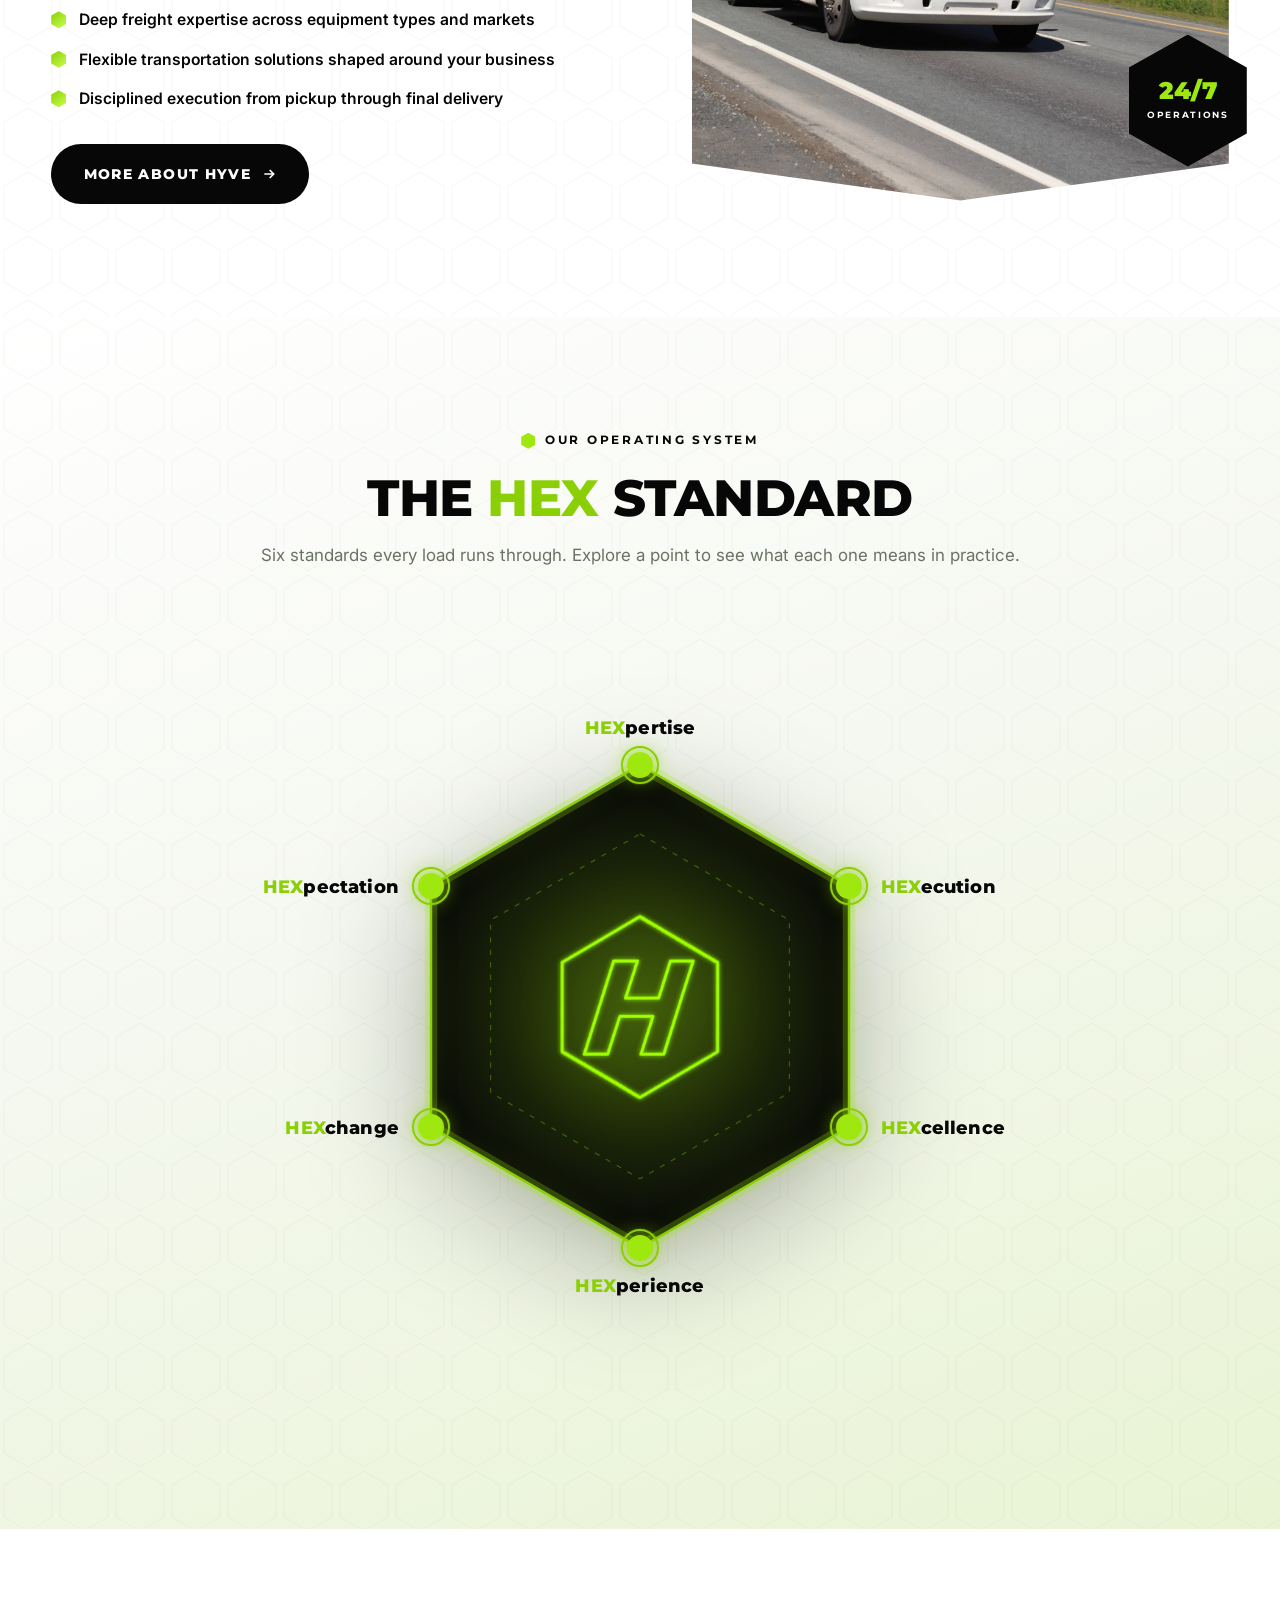
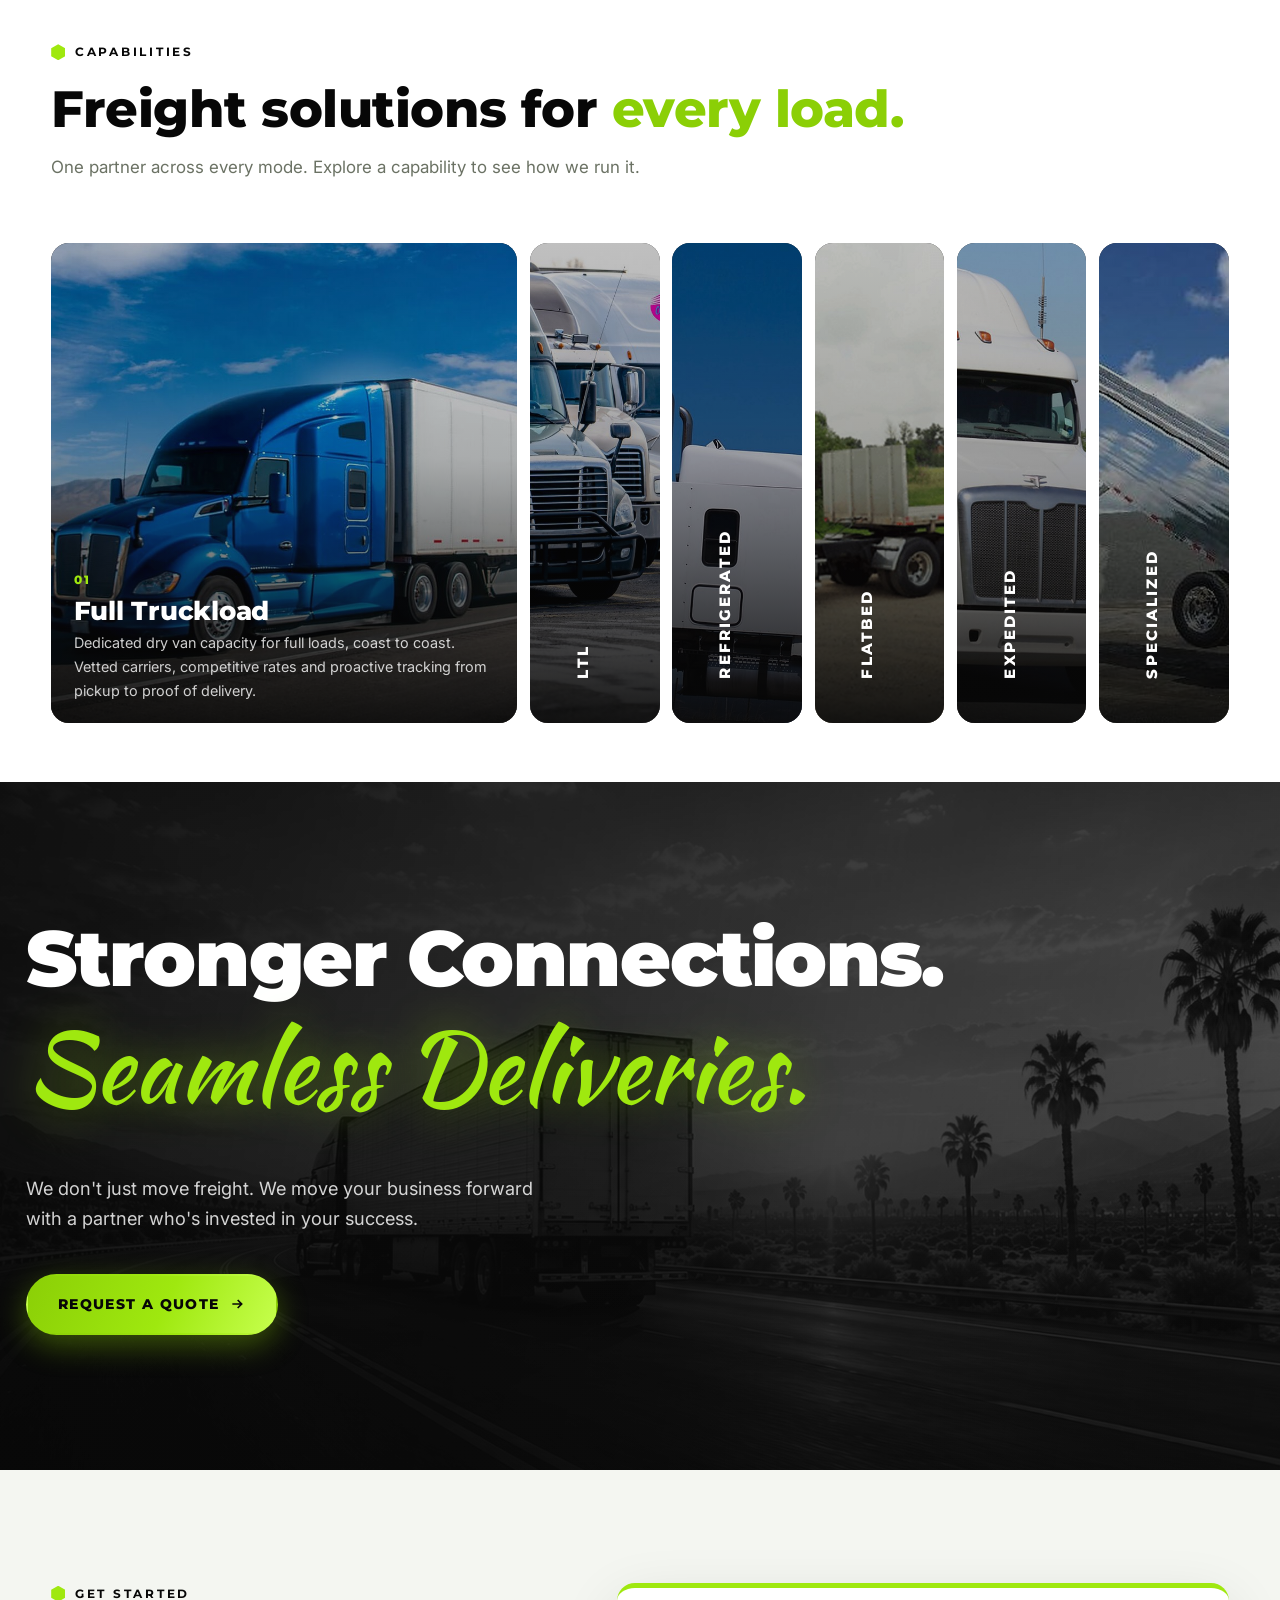
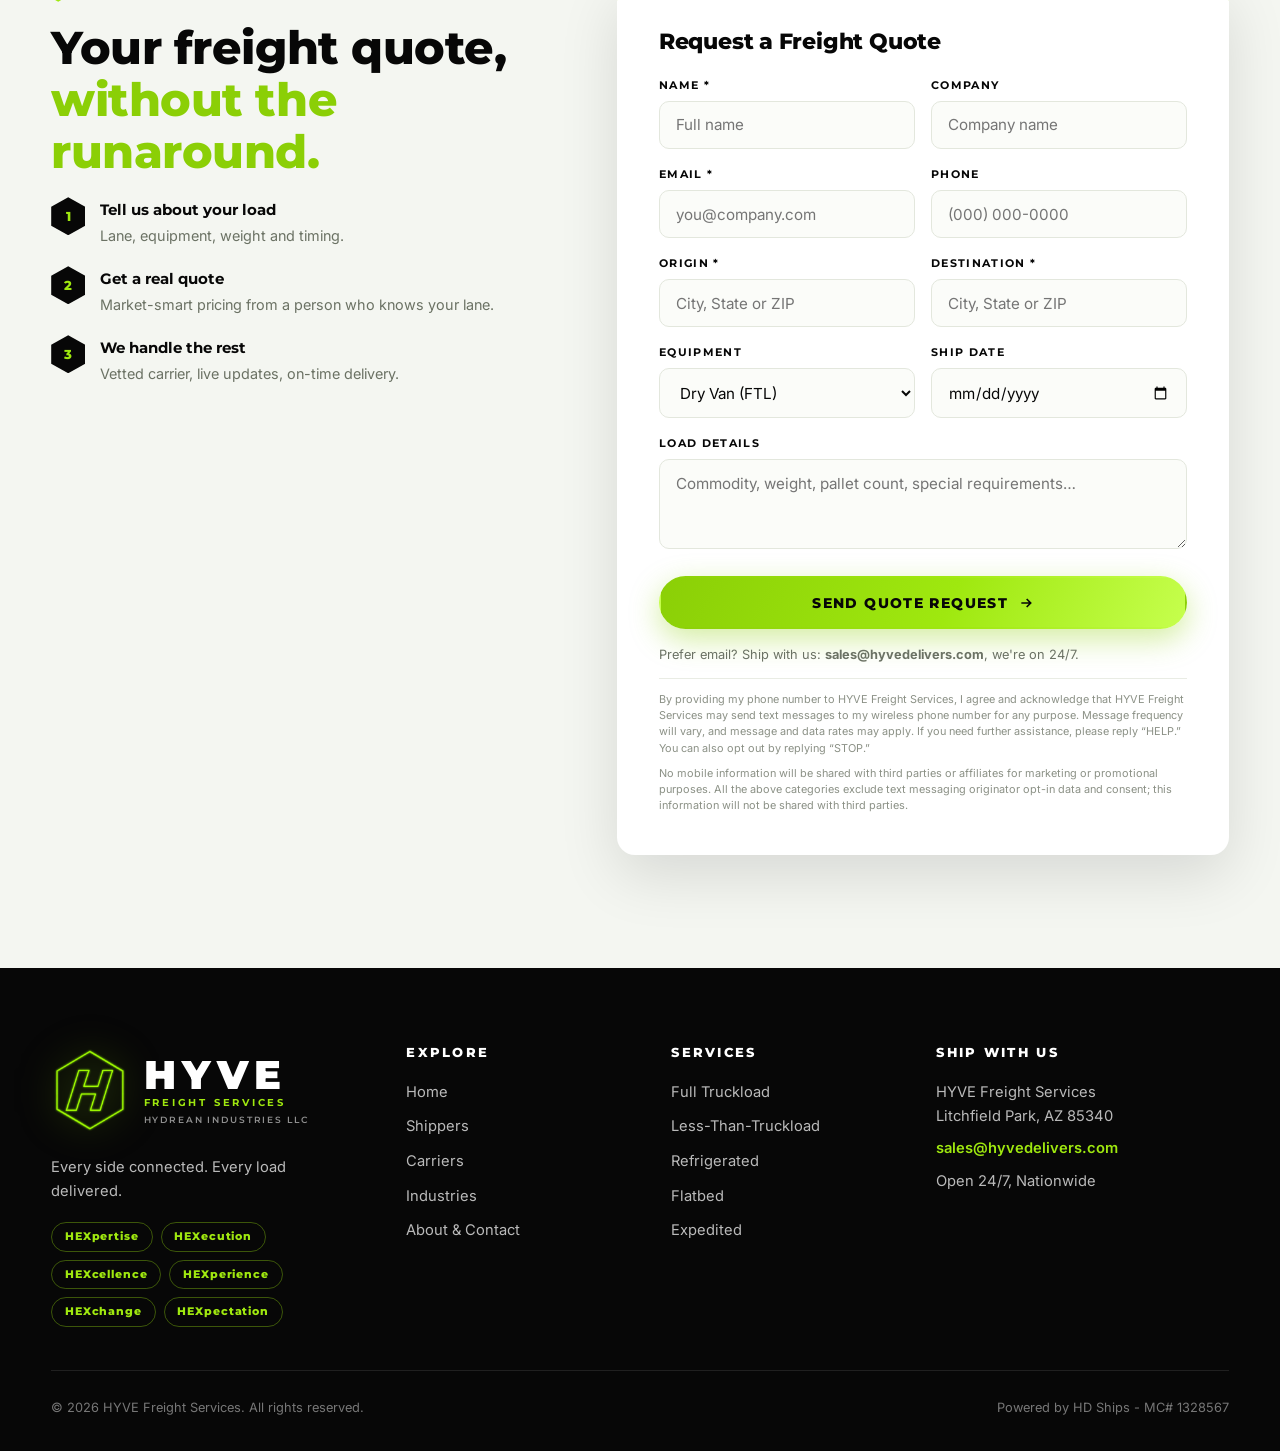
==== commit 38a798d7: "footer: add temporary Hydrean Industries LLC line, trim tagline to Every side connected Co-Authored-" ====
--- a/public/index.html
+++ b/public/index.html
@@ -391,9 +391,11 @@
             <span class="brand-word">
               <span class="brand-name">HYVE</span>
               <span class="brand-sub">Freight Services</span>
+              <!-- TEMP: legal entity line, remove when no longer needed -->
+              <span class="brand-llc">Hydrean Industries LLC</span>
             </span>
           </a>
-          <p>Freight brokers who operate like freight partners. Every side connected. Every load delivered.</p>
+          <p>Every side connected. Every load delivered.</p>
           <div class="hex-tags"><span>HEXpertise</span><span>HEXecution</span><span>HEXcellence</span><span>HEXperience</span><span>HEXchange</span><span>HEXpectation</span></div>
         </div>
         <div>
--- a/public/css/style.css
+++ b/public/css/style.css
@@ -899,3 +899,10 @@
   font-size: clamp(1.16rem, 1.9vw, 1.4rem); line-height: 1.62;
   color: var(--ink); font-weight: 500;
 }
+
+/* TEMP: legal entity line under the footer lockup, remove with the .brand-llc span in the HTML */
+.footer-lockup .brand-llc {
+  font-family: var(--font-head); font-weight: 600; font-size: .58rem;
+  letter-spacing: .2em; color: rgba(255,255,255,.55); display: block; margin-top: .45rem;
+  text-transform: uppercase; white-space: nowrap;
+}
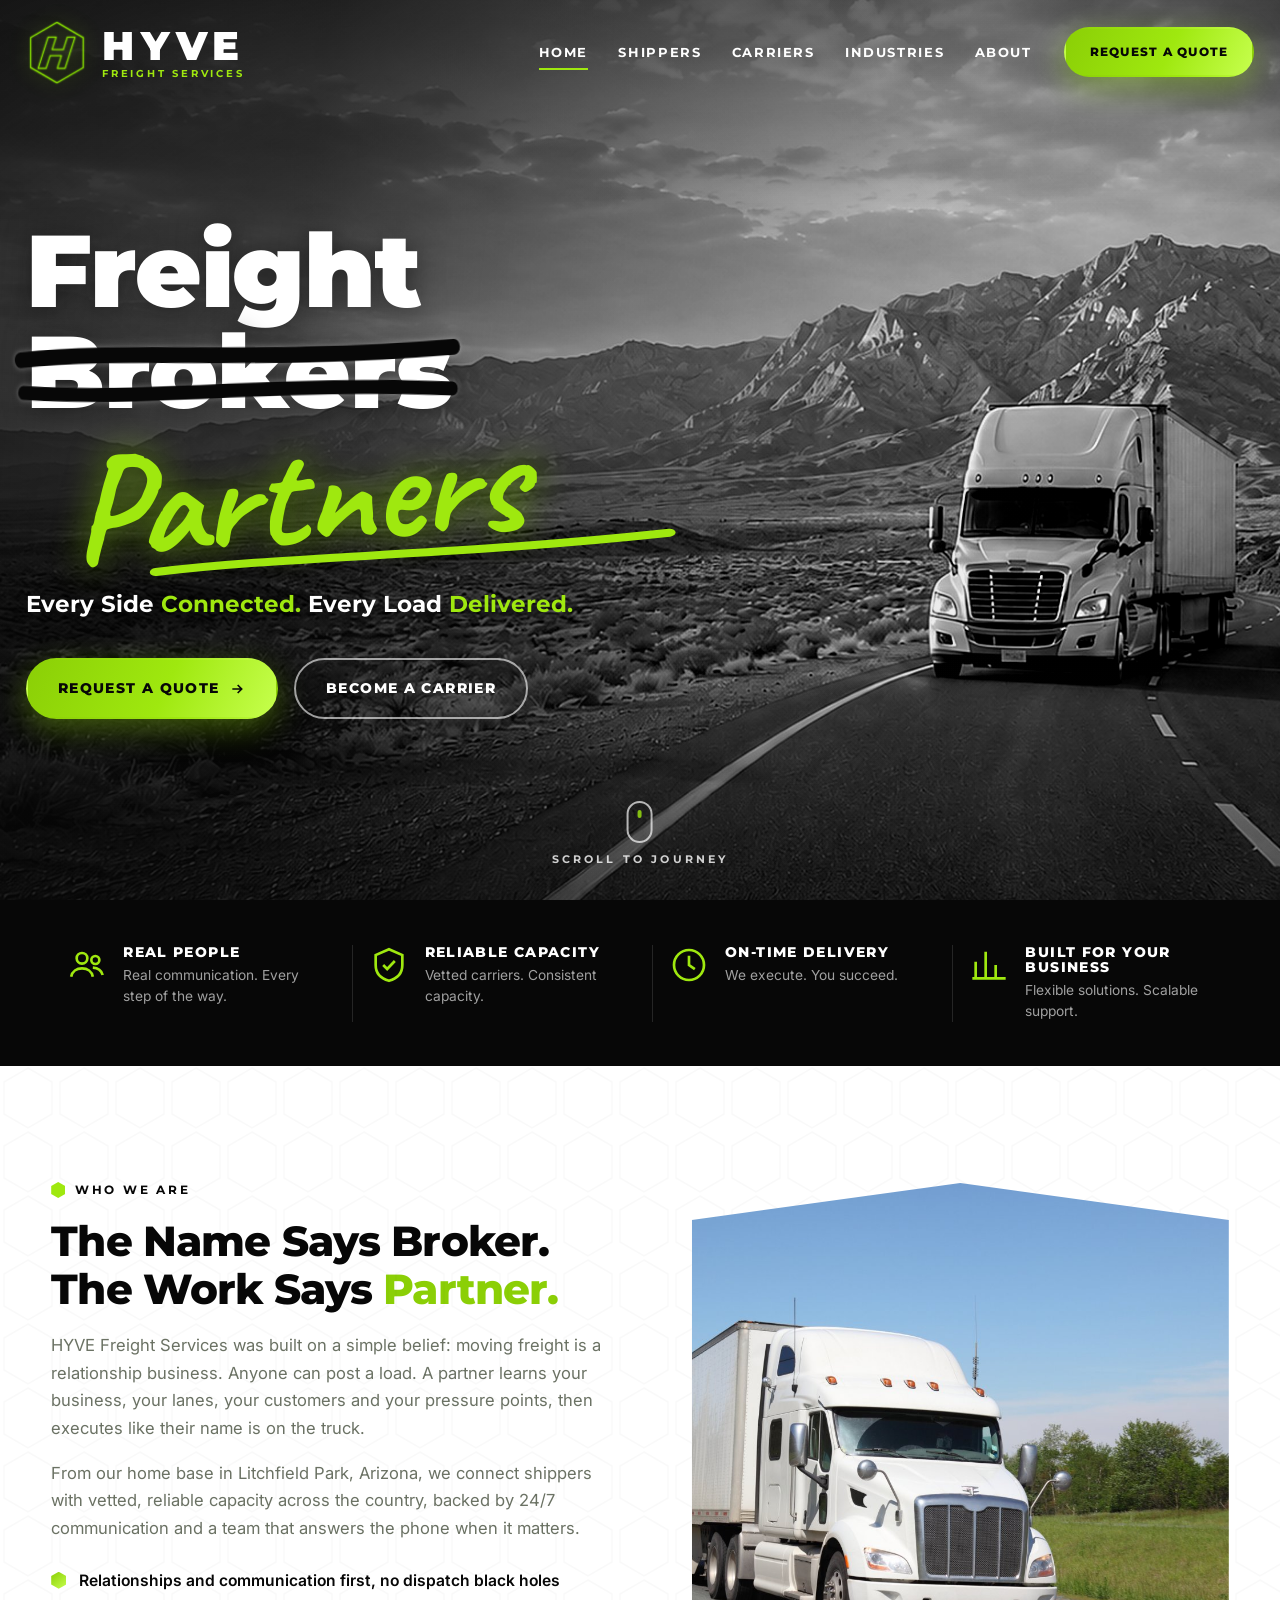
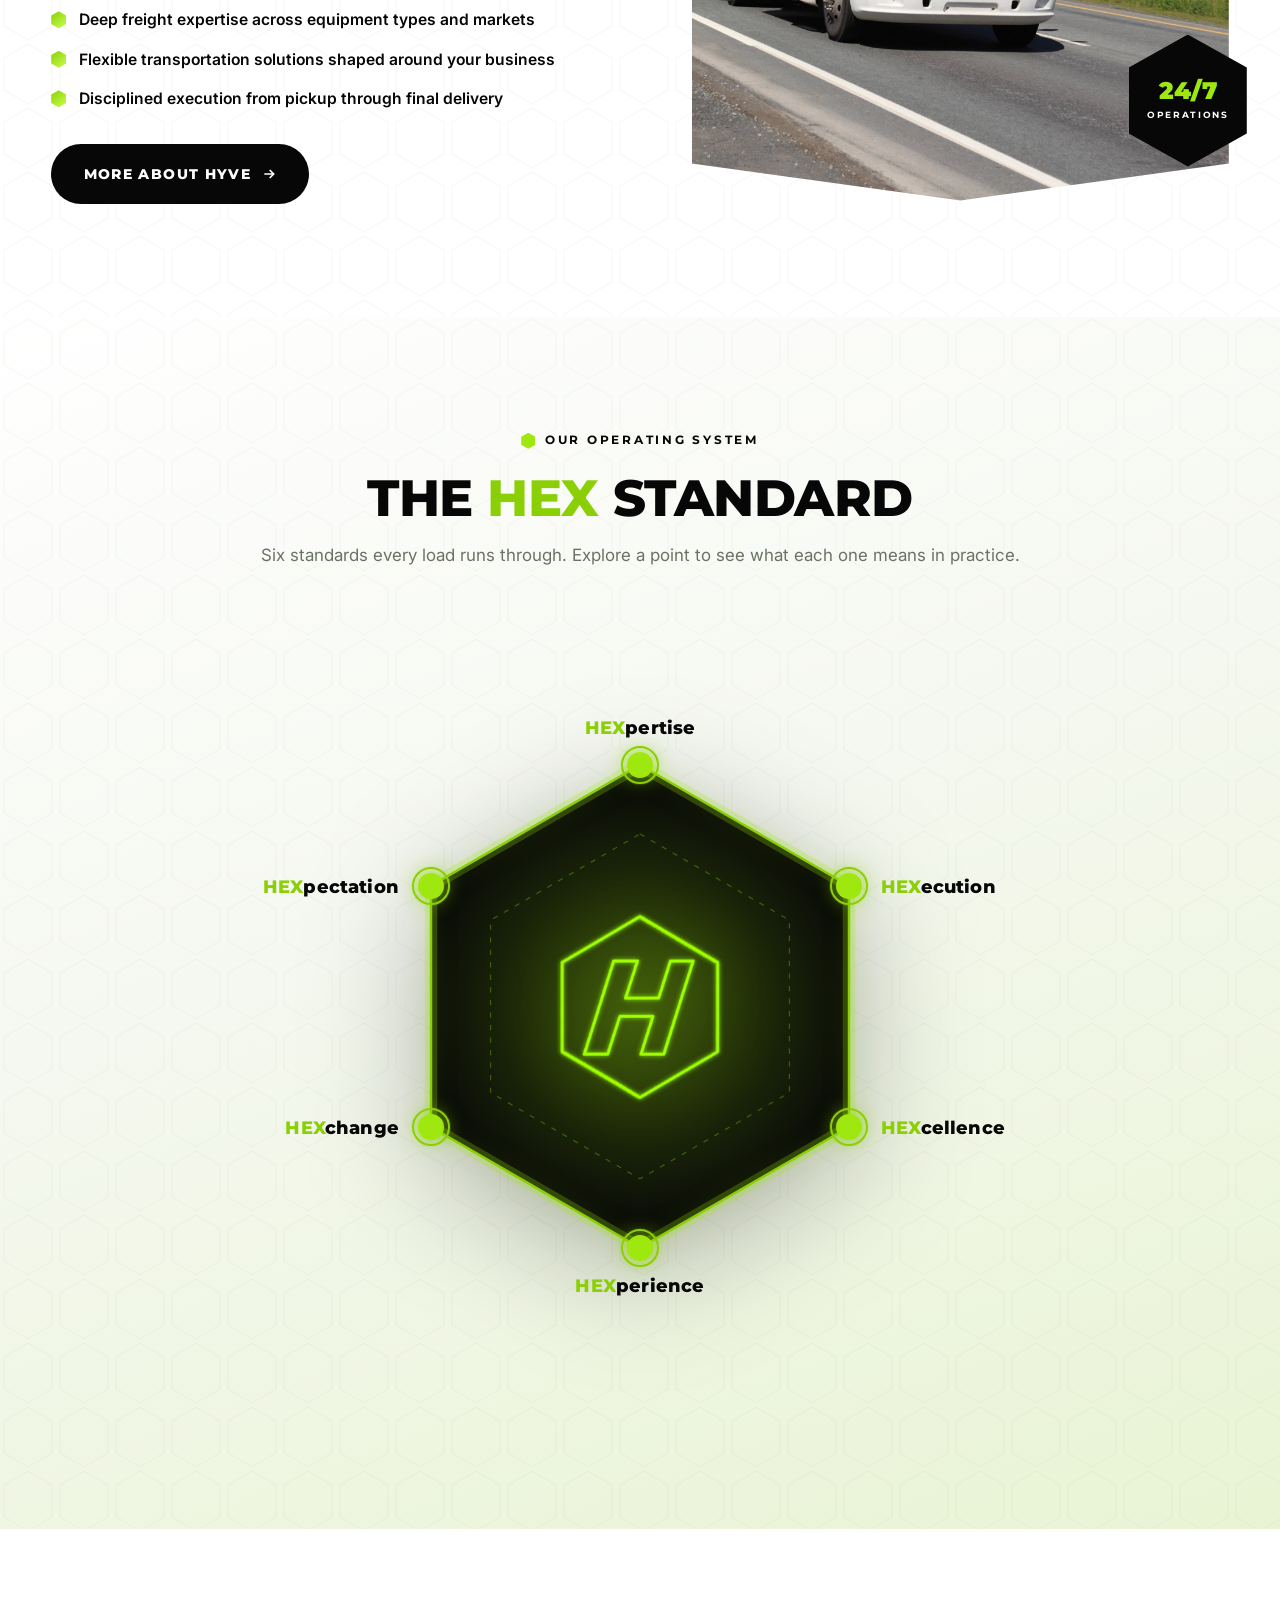
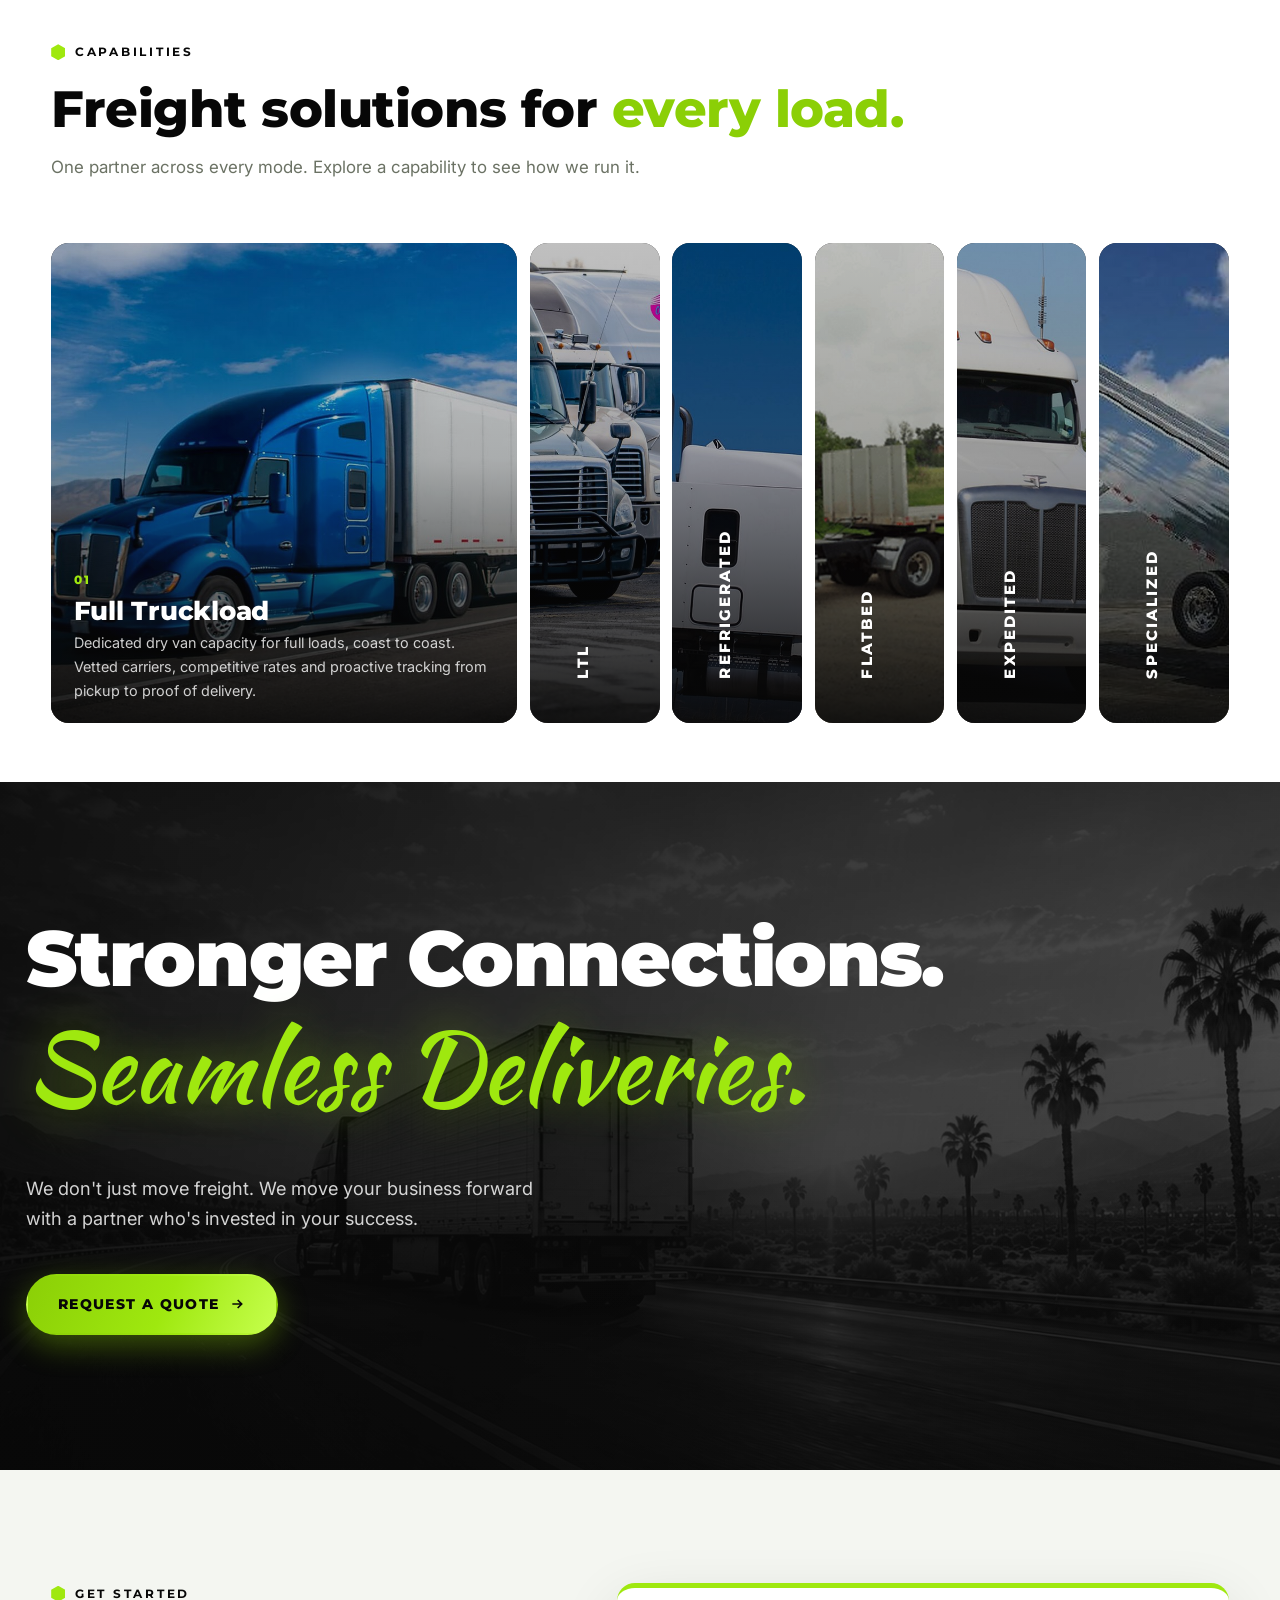
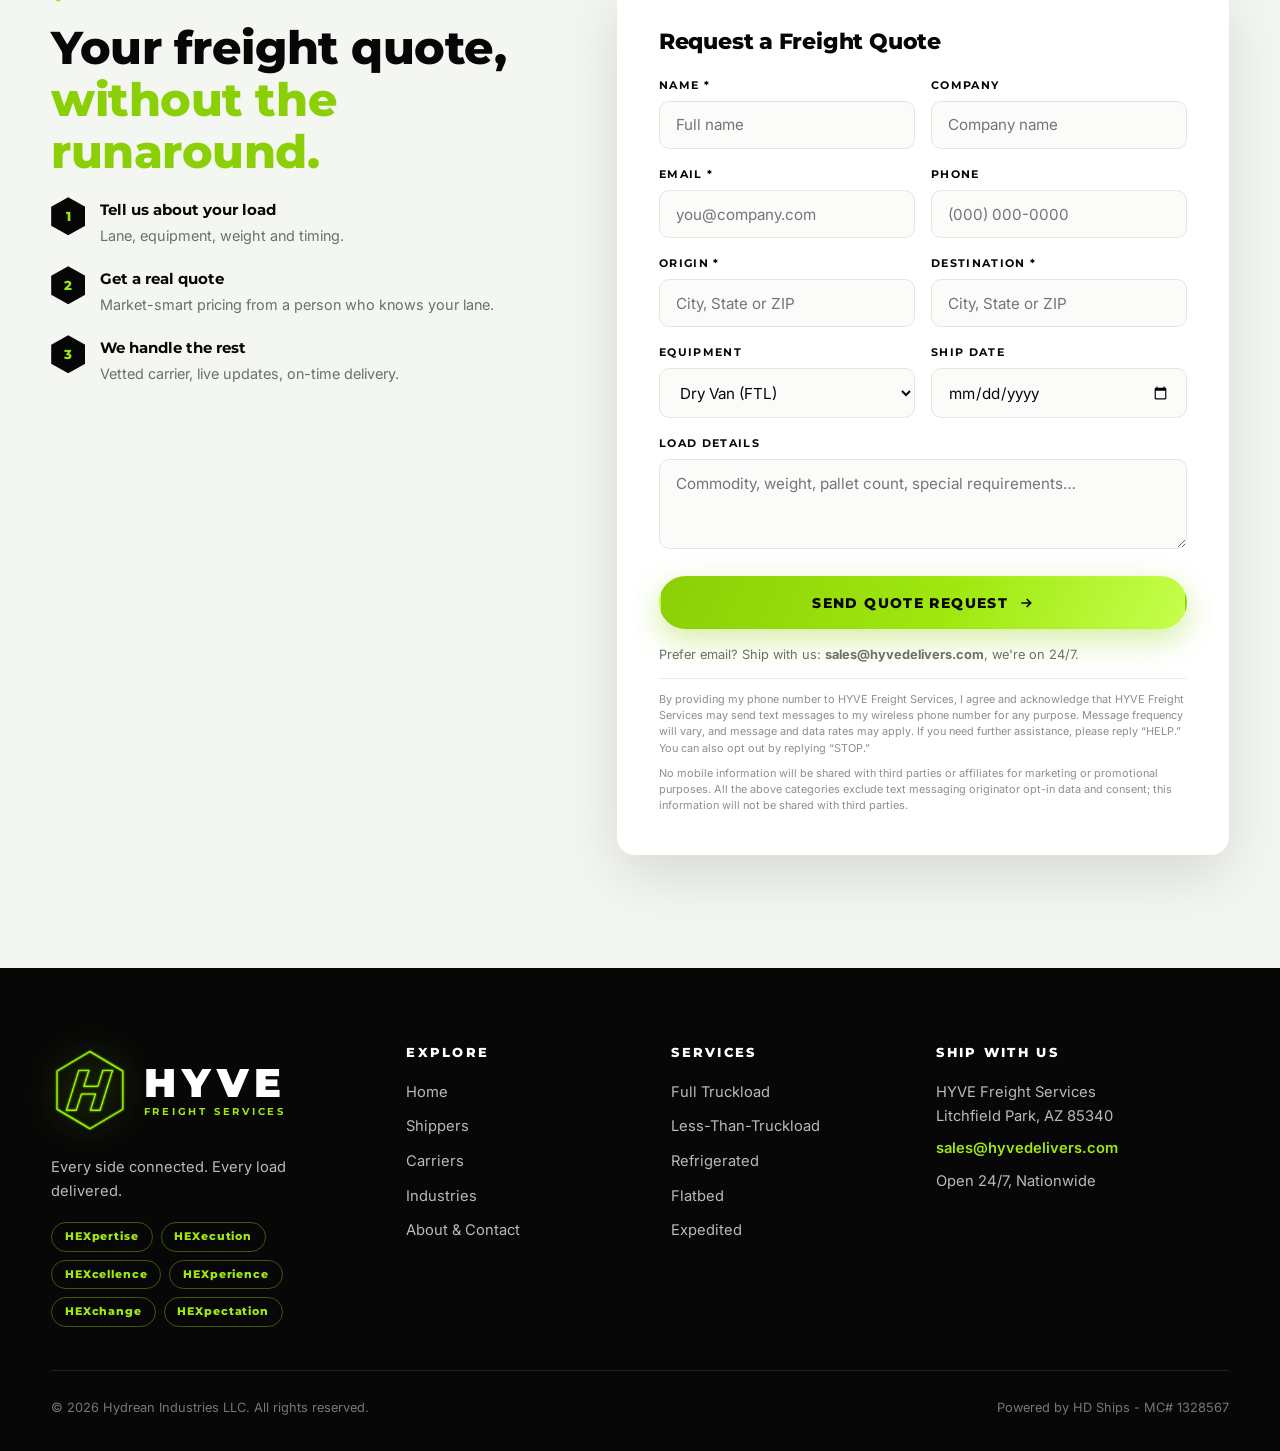
==== commit c3703894: "footer: move Hydrean Industries LLC into the copyright line, drop lockup line Co-Authored-By: Claude" ====
--- a/public/index.html
+++ b/public/index.html
@@ -391,8 +391,6 @@
             <span class="brand-word">
               <span class="brand-name">HYVE</span>
               <span class="brand-sub">Freight Services</span>
-              <!-- TEMP: legal entity line, remove when no longer needed -->
-              <span class="brand-llc">Hydrean Industries LLC</span>
             </span>
           </a>
           <p>Every side connected. Every load delivered.</p>
@@ -426,7 +424,7 @@
         </div>
       </div>
       <div class="footer-bottom">
-        <span>© <span id="year"></span> HYVE Freight Services. All rights reserved.</span>
+        <span>© <span id="year"></span> Hydrean Industries LLC. All rights reserved.</span>
         <span>Powered by HD Ships - MC# 1328567</span>
       </div>
     </div>
--- a/public/css/style.css
+++ b/public/css/style.css
@@ -899,10 +899,3 @@
   font-size: clamp(1.16rem, 1.9vw, 1.4rem); line-height: 1.62;
   color: var(--ink); font-weight: 500;
 }
-
-/* TEMP: legal entity line under the footer lockup, remove with the .brand-llc span in the HTML */
-.footer-lockup .brand-llc {
-  font-family: var(--font-head); font-weight: 600; font-size: .58rem;
-  letter-spacing: .2em; color: rgba(255,255,255,.55); display: block; margin-top: .45rem;
-  text-transform: uppercase; white-space: nowrap;
-}
